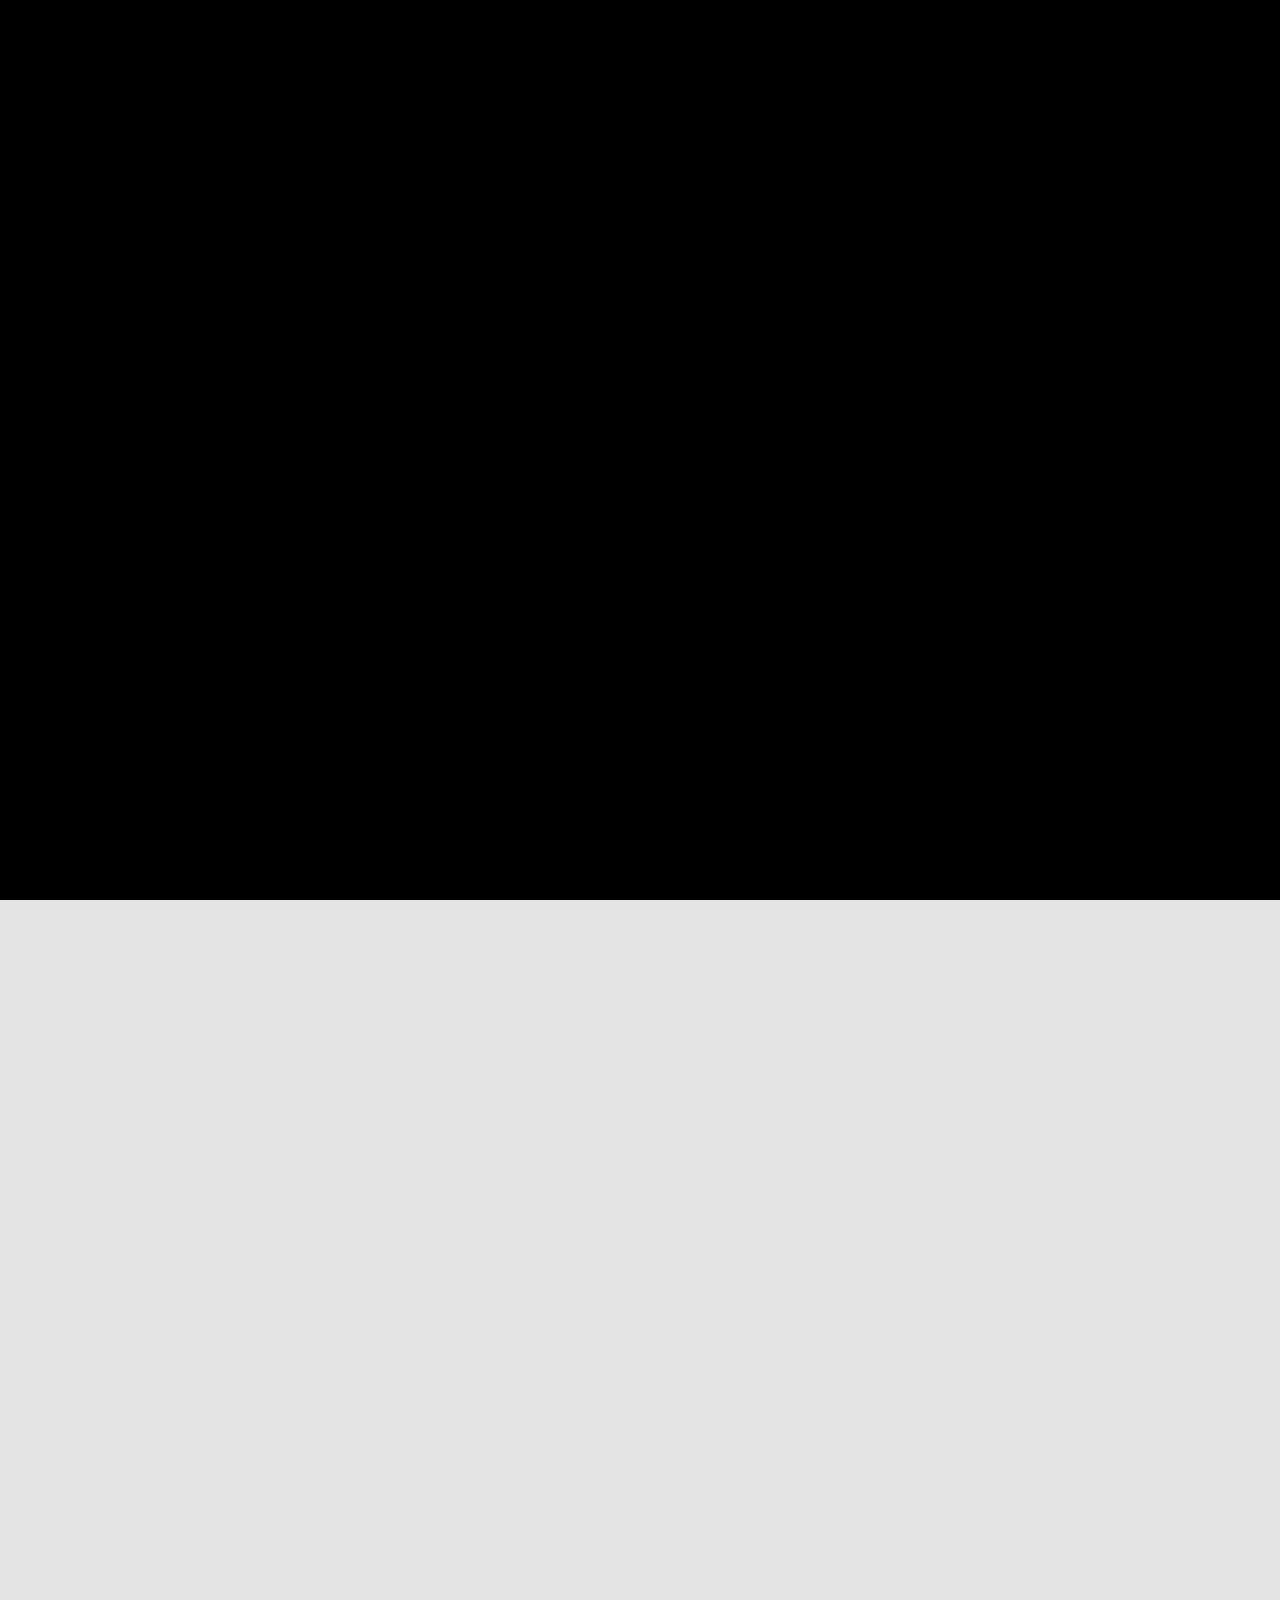
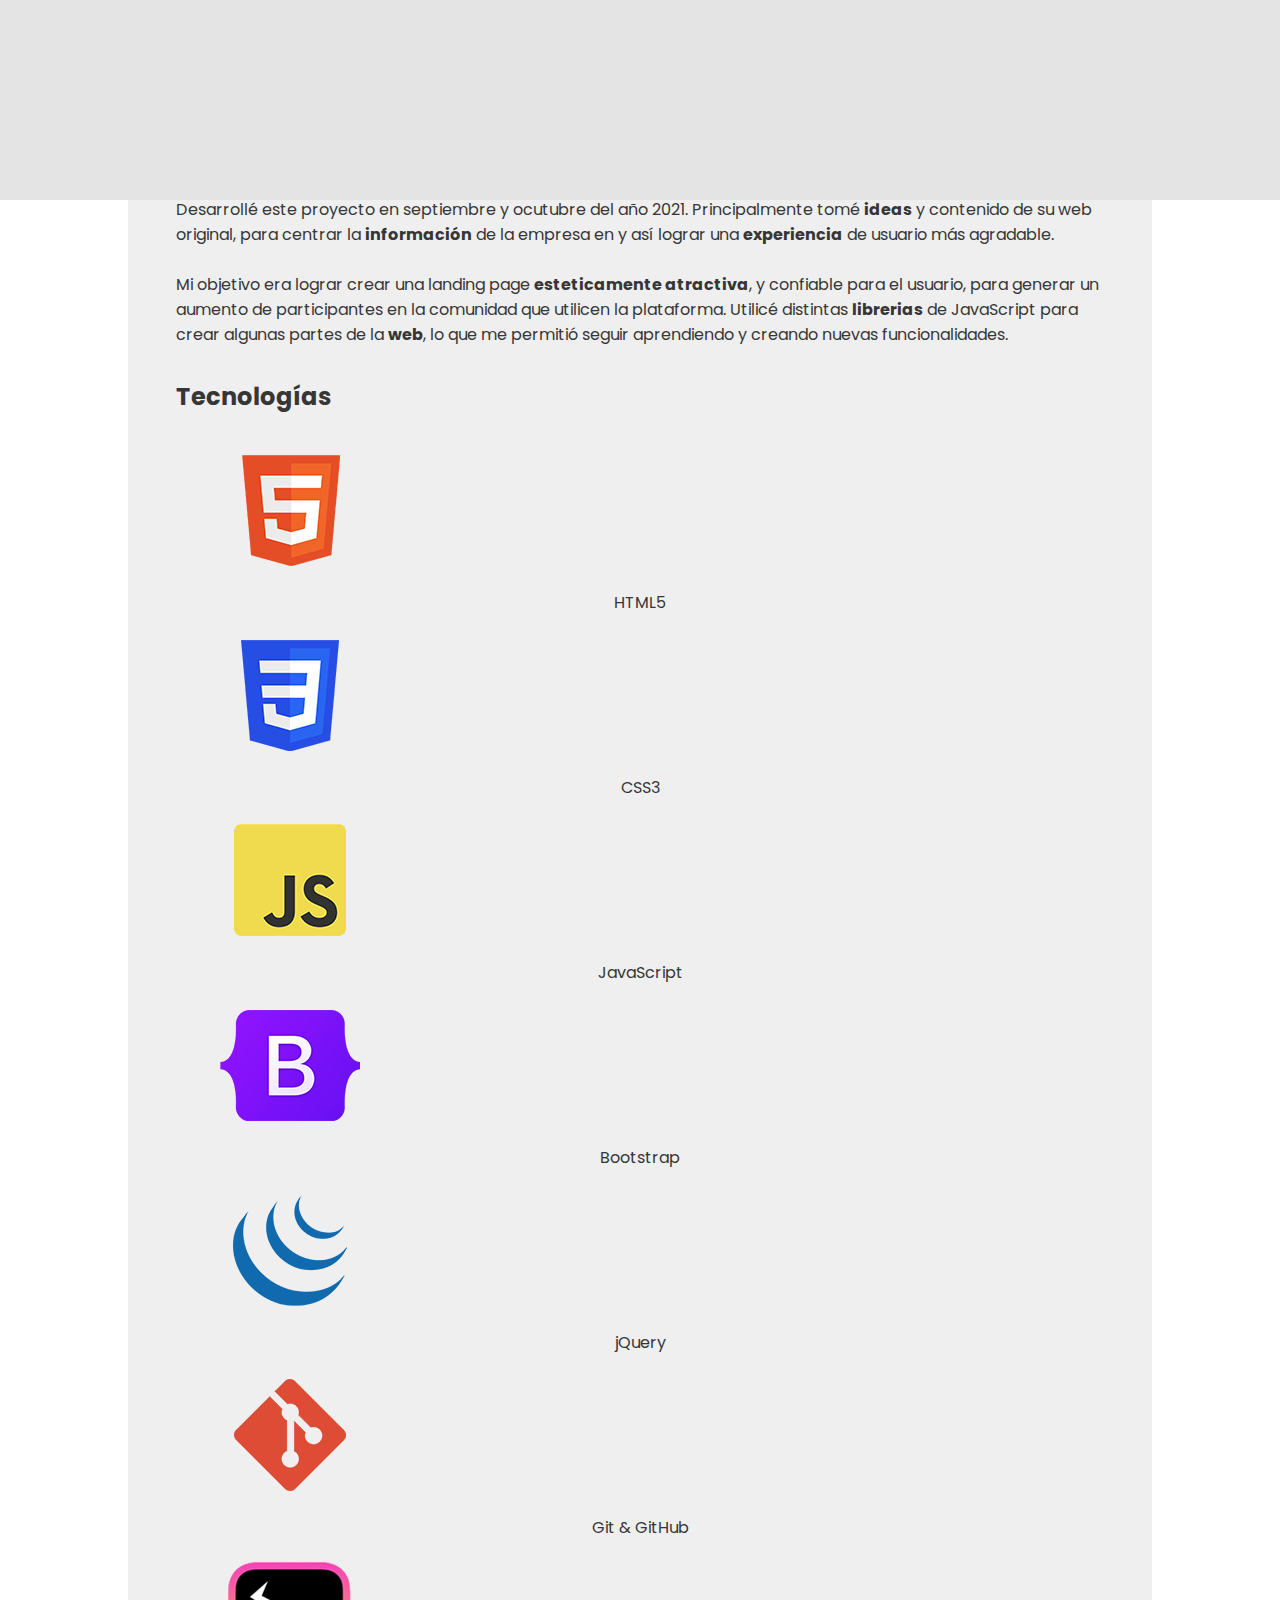
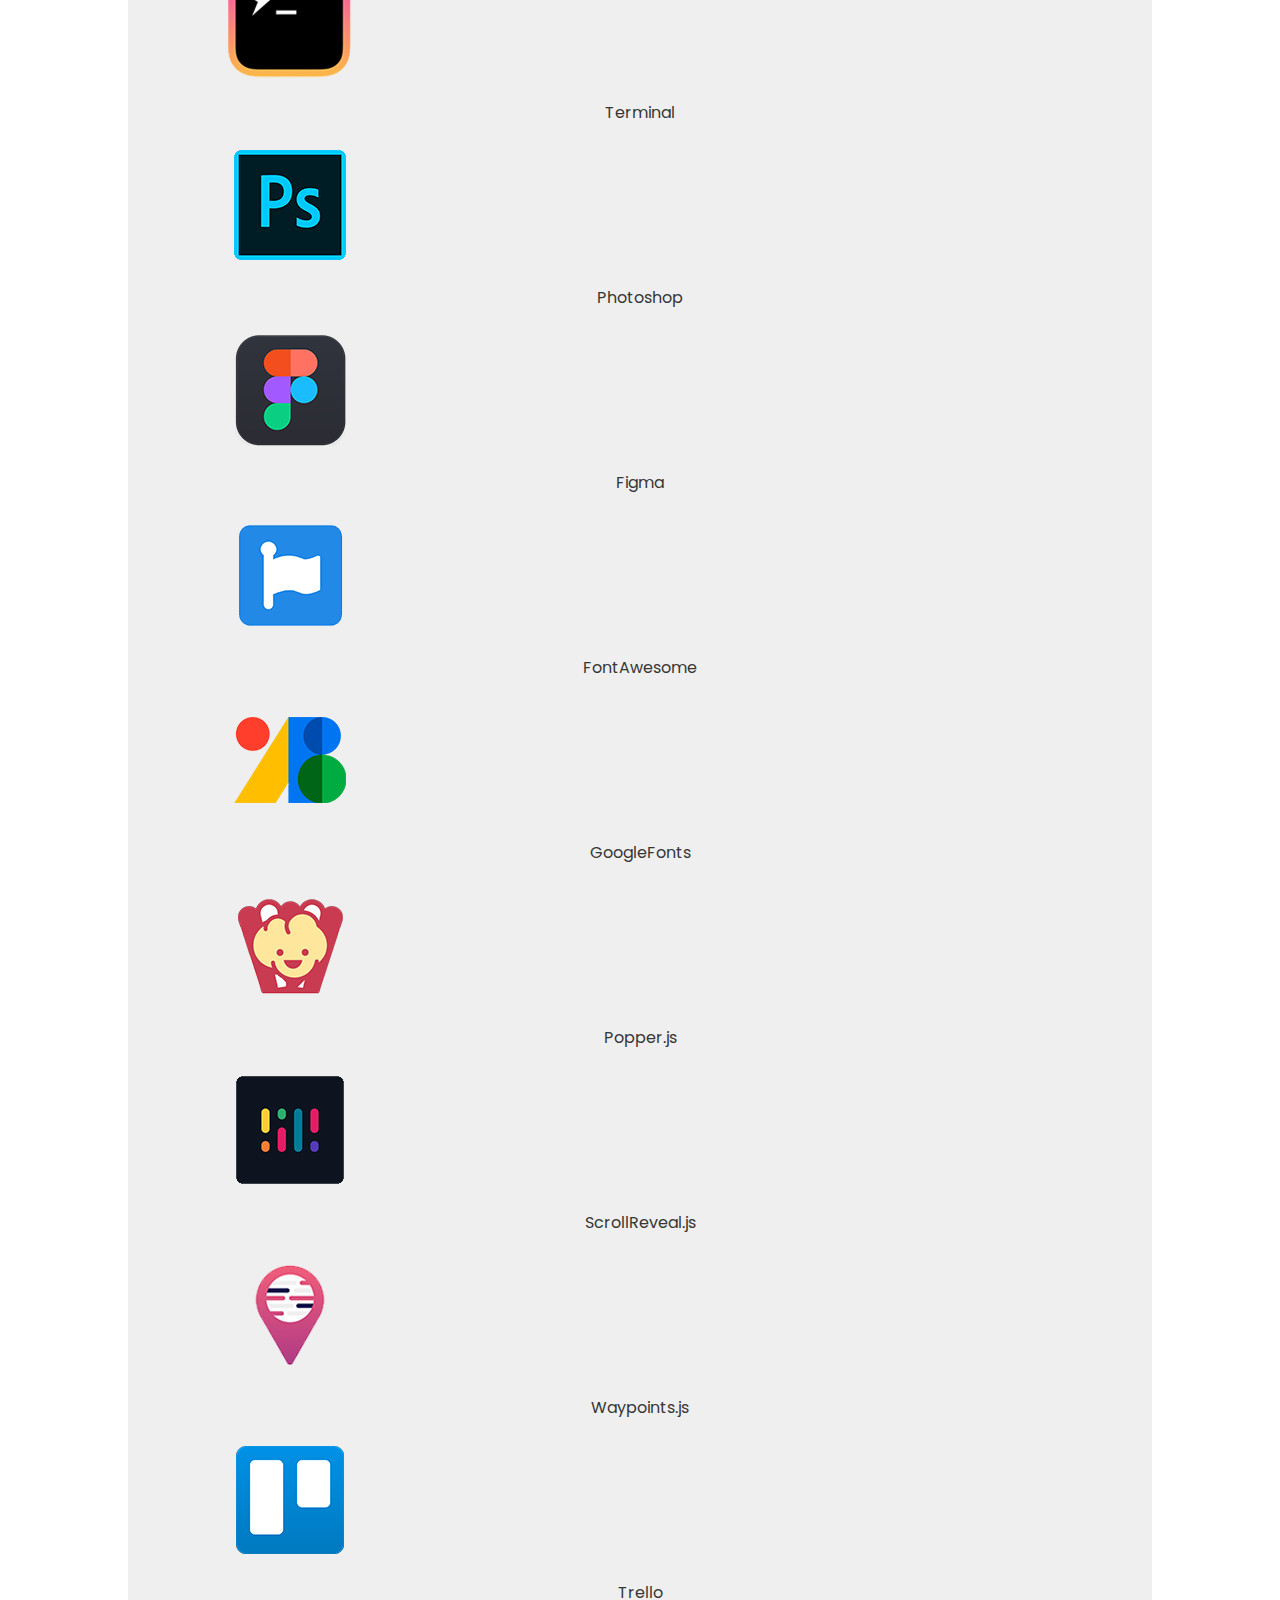
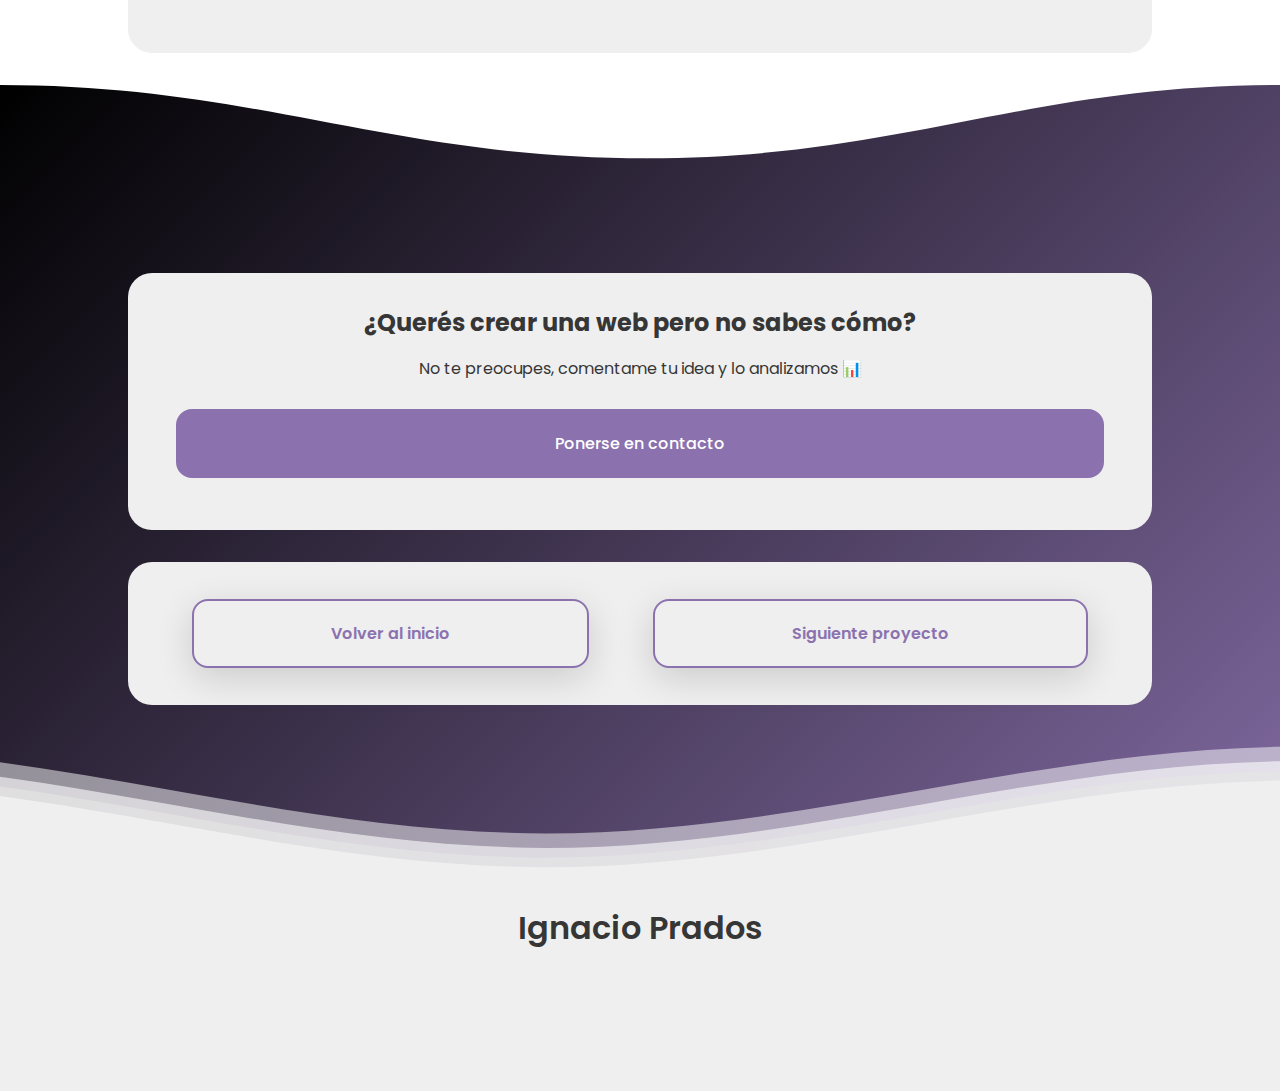
==== assets/pages/belo.html @ 7776e556 "Update Next Project Routes" ====
<!-- ===== IGNACIO PRADOS ===== -->
<!-- ===== IGNACIO PRADOS ===== -->
<!-- ===== IGNACIO PRADOS ===== -->

<!DOCTYPE html>
<html lang="es">

    <head>

        <!-- ===== TITTLE ===== -->
        <title>Ignacio Prados</title>

        <!-- ===== META ===== -->
        <meta charset="UTF-8">
        <meta name="viewport" content="width=device-width, initial-scale=1.0, maximum-scale=1, minimum-scale=1">
        <meta name="description" content="Portfolio de Ignacio Prados como Software Developer."/>

        <!-- ===== OG ===== -->
        <meta property="og:title" content="Portfolio de Ignacio Prados" />
        <meta property="og:image" content="https://raw.githubusercontent.com/IgnacioPrados/web/gh-pages/assets/img/og.png" />
        <meta property="og:description" content="Portfolio de Ignacio Prados como Software Developer." />

        <!-- ===== CSS ===== -->
        <link rel="stylesheet" href="..//css/styles.css">
        <!-- ===== FAVICON ===== -->
        <link  rel="icon"   href="..//img/favicon.png" type="image/png" />

        <!-- ===== BOX ICONS ===== -->
        <link href='https://cdn.jsdelivr.net/npm/boxicons@2.0.5/css/boxicons.min.css' rel='stylesheet'>
        <!-- ===== FONT AWESOME ===== -->
        <link rel="stylesheet" href="https://pro.fontawesome.com/releases/v5.10.0/css/all.css" integrity="sha384-AYmEC3Yw5cVb3ZcuHtOA93w35dYTsvhLPVnYs9eStHfGJvOvKxVfELGroGkvsg+p" crossorigin="anonymous"/>

        <!--===== SCROLL REVEAL =====-->
        <script src="https://unpkg.com/scrollreveal"></script>

    </head>
    <body>
        <div class="custom-cursor" id="js-cursor">
            <div class="cursor__small abs-center" id="js-cursor__small"></div>
            <div class="cursor__big abs-center" id="js-cursor__big"></div>
            <div class="cursor__big2 abs-center" id="js-cursor__big2"></div>
        </div>


        <!-- ===== HEADER ===== -->
        <header class="l-header">

            <!-- ===== NAV BAR ===== -->
            <nav class="nav bd-grid">

                <div>
                    <a onclick="redirectback('index','')"data-id="page" class="nav__logo curserhover"><img  class="nav__img" id="navlogo" src="..//img/logo-nav.png" alt="Logo Ignacio Prados"><p>Ignacio Prados</p></a>
                </div>

                <!-- ===== NAV MENU ===== -->
                <div class="nav__menu" id="nav-menu">

                    <ul class="nav__list">
                        <li class="nav__item"><a onclick="redirectback('index','')"  data-id="page" class="nav__link active curserhover"></a></li>
                        <li class="nav__item"><a onclick="redirectback('index','#about')" data-id="page" class="nav__link curserhover">Sobre Mi</a></li>
                        <li class="nav__item"><a onclick="redirectback('index','#experiencia')" data-id="page" class="nav__link curserhover">Experiencia</a></li>
                        <li class="nav__item"><a onclick="redirectback('index','#work')" data-id="page" class="nav__link curserhover">Proyectos</a></li>
                        <li class="nav__item"><a onclick="redirectback('index','#skills')" data-id="page" class="nav__link curserhover">Skills</a></li>
                        <li class="nav__item"><a onclick="redirectback('index','#contacto')" data-id="page" class="nav__link curserhover">Contacto</a></li>

                        <li class="nav__item"><i class='bx bxs-moon change-theme curserhover' id="theme-button"></i></li>
                    </ul>

                </div>

                <!-- ===== NAV MENU MOBILE ICON ===== -->
                <div class="nav__toggle curserhover" id="nav-toggle">
                    <i class='bx bx-menu'></i>
                </div>

            </nav>

        </header>

        <main class="l-main">



            <!-- ===== BACK TO TOP BUTTON ===== -->
            <button id="back-to-top-btn" class="curserhover"><i class="fas fa-angle-double-up"></i></button>

            <!-- ===== HOME ===== -->
            <section class="home bd-grid" id="home" style="display: none;">

                <!-- ===== TITTLE & CONTACT BUTTON ===== -->
            <!--<div class="home__data">
                    <h1 class="home__title">Hola,<br>Soy <span class="home__title-color">Ignacio.</span><br><span class="spin"></span></h1>
                    <a href="#contacto" class="button curserhover2" ><i class="far fa-comments"></i> | Hablemos</a>
                </div>

                <!-- ===== SOCIAL ICONS ===== -->
        <!--    <div class="home__social">
                    <a href="https://www.linkedin.com/in/ignacioprados/" target="_blank" class="home__social-icon curserhover"><i class='fab fa-linkedin-in'></i></a>
                    <a href="https://www.instagram.com/ignaciodev" target="_blank" class="home__social-icon curserhover"><i class='fab fa-instagram' style="font-weight:600;" ></i></a>
                    <a href="https://github.com/IgnacioPrados" target="_blank" class="home__social-icon curserhover"><i class='fab fa-github' ></i></a>
                    <!--<a href="mailto:ignacioprados.ip@gmail.com" target="_blank" class="home__social-icon curserhover"><i class='far fa-envelope' ></i></a>-->
        <!--    </div>

                <!-- ===== LOGO ===== -->
                <div class="home__img" id="logo">
                <img src="../../assets/img/perfil2.png" alt="Logo Ignacio Prados">
                </div>

            </section>



            

            <!-- ===== WORK ===== -->
            <section class="work section1 send2" id="titulo">
            <div class="container1">
                <img src="../img/banner6.JPG" alt="">
            </div>
            <div style="height: 100px; overflow: hidden;" class="svgwave" ><svg viewBox="0 0 500 150" preserveAspectRatio="none" style="height: 100%; width: 100%;"><path d="M0.00,49.98 C149.99,150.00 349.20,-49.98 500.00,49.98 L500.00,150.00 L0.00,150.00 Z" style="stroke: none; fill: var(--nav-color);"></path></svg></div>
            <div class="wave send__container2 addpadding">

                <h2 class="section-title2 section-title-center send__title1 titulomarg">belo App</h2>
                <p class="section__subtitle span2 exp subtitulo">Profesional Landing Page.</p>

                    <div class="work__container send__container">
                    
                        <div class="wave send__container2 nopadding">
                            <div class="send__content">
                                <p class="send__description">Esta Responsive landing page fue desarrollada para <b><a href="https://www.instagram.com/belo.app/" target="_blank" style="color: var(--card2-color);" class="curserhover" >@belo.app</a></b>, una empresa de servicios 
                                    financieros que ofrece una plataforma de compra y venta de criptomonedas con pesos argentinos. Realicé un <b>rediseño</b> de su web orginal, para llegar a un resultado más profesional.
                                </p>
    
                                <!-- ===== VIEW SITE ===== -->
                                <a href="https://belo.vercel.app" target="_blank" class="buttoncv curserhover2 projectlink" ><i class="fas fa-external-link-square-alt"></i> | Proyecto</a>
                                <a href="https://github.com/IgnacioPrados/belo" target="_blank" class="buttoncv curserhover2" ><i class='fab fa-github' ></i> | Código Fuente</a>
                                    
                            </div>
                            
                        </div>
                    </div>
                    
                        
            </div>
            
            </section>


            <!-- ===== SKILLS ===== -->
            <section class="work section1" id="video">
            <div style="height: 100px; overflow: hidden;background-color: var(--nav-color);" ><svg viewBox="0 0 500 150" preserveAspectRatio="none" style="height: 100%; width: 100%;"><path d="M0.00,49.98 C149.99,150.00 349.20,-49.98 500.00,49.98 L500.00,150.00 L0.00,150.00 Z" style="stroke: none; fill: var(--wave-color);"></path></svg></div>
            <div class="wave send__container3">

                <div class="video">
                    <span class="circle"><i class="fas fa-video fa-2x"></i></span>
                    <iframe src="https://www.youtube.com/embed/ndA2ikGjGgM?rel=0&amp;autoplay=1" frameborder="0" allowfullscreen></iframe>
                </div>

                <div class="work__container send__container">
                    <div class="wave send__container2 nopadding">
                        <div class="send__content addpadding send3">
                        <span class="circle2"><i class="fas fa-question-circle fa-4x"></i></span>
                        <h2 class="section-title-center send__title">Detalles</h2>
                        <p class="send__description lessfont">Desarrollé este proyecto en septiembre y ocutubre del año 2021. Principalmente tomé <b>ideas</b> y contenido de su web original, para centrar la <b>información</b> de la empresa en y así lograr una <b>experiencia</b> de usuario más agradable.
                            <br><br>
                            Mi objetivo era lograr crear una landing page <b>esteticamente atractiva</b>, y confiable para el usuario, para generar un aumento de participantes en la comunidad que utilicen la plataforma. Utilicé distintas <b>librerias</b> de JavaScript para crear algunas partes de la <b>web</b>,
                            lo que me permitió seguir aprendiendo y creando nuevas funcionalidades.
                        </p>
                        <h2 class="section-title-center send__title">Tecnologías</h2>

                         <!-- ===== TECH SLIDER ===== -->
                        <div class="sliderlogo2">
                            <div class="customer-logos">
                                <div class="slide" ><img src="..//img/html.png" alt="HTML5"><p>HTML5</p></div>
                                <div class="slide" ><img src="..//img/css.png" alt="CSS3"><p>CSS3</p></div>
                                <div class="slide" ><img src="..//img/js.png" alt="JavaScript"><p>JavaScript</p></div>
                                <div class="slide" ><img src="..//img/bootstrap.png" alt="Bootstrap"><p>Bootstrap</p></div>
                                <div class="slide" ><img src="..//img/jquery.png" alt="JQuery"><p>jQuery</p></div>
                                <div class="slide" ><img src="..//img/git.png" alt="Git & GitHub"><p>Git & GitHub</p></div>
                                <div class="slide" ><img src="..//img/terminal.png" alt="terminal"><p>Terminal</p></div>
                                <div class="slide" ><img src="..//img/ps.png" alt="Photoshop"><p>Photoshop</p></div>
                                <div class="slide" ><img src="..//img/figma.png" alt="Figma"><p>Figma</p></div>
                                <div class="slide" ><img src="..//img/ftaw.png" alt="FontAwesome"><p>FontAwesome</p></div>
                                <div class="slide" ><img src="..//img/gofo.png" alt="GoogleFonts"><p>GoogleFonts</p></div>
                                <div class="slide" ><img src="..//img/pop.png" alt="Popper.js"><p>Popper.js</p></div>
                                <div class="slide" ><img src="..//img/scrvl.png" alt="ScrollReveal.js"><p>ScrollReveal.js</p></div>
                                <div class="slide" ><img src="..//img/way.png" alt="Waypoints.js"><p>Waypoints.js</p></div>    
                                <div class="slide" ><img src="..//img/trello.png" alt="Trello"><p>Trello</p></div>
                            </div>
                        </div>
                        </div>
                    </div>
                </div>
            </div>
            </section>


            <!--========== CONTACT==========-->
            <section class="send1 section1 contact" id="cto">
                <svg viewBox="0 0 1920 163" xmlns="http://www.w3.org/2000/svg" xmlns:xlink="http://www.w3.org/1999/xlink"><path fill="var(--wave-color)" d="M 0 0 C 388.40000000000003 0 582.5999999999999 110 971 110 L 971 110 L 971 0 L 0 0 Z" stroke-width="0"></path> <path fill="var(--wave-color)" d="M 970 110 C 1350 110 1540 0 1920 0 L 1920 0 L 1920 0 L 970 0 Z" stroke-width="0"></path> </svg>
                <div id="contacto"><br></div>
                <div class="send__container1">
                    <div class="send__content1 bd-grid">
                        <h2 class="section-title-center send__title1">¿Querés crear una web pero no sabes cómo?</h2>
                        <p class="send__description1 noborder centertxt">No te preocupes, comentame tu idea y lo analizamos 📊
                        </p>

                         <!-- TARJETAS DE CONTACTO -->
                        <div class="tarjcont">
                            <a onclick="redirectback('index','#contacto')" data-id="page" class="tarjeta curserhover2 centertxt">
                                <p class="tar mail wei">Ponerse en contacto</p>
                            </a>
                        </div> 



                        <!-- ===== EMAIL BUTTON ===== -->
                    <!--<a href="mailto:ignacioprados.ip@gmail.com" class="button buttonct1 bd-grid curserhover2" ><i class='far fa-envelope' ></i> | Mandame un Email</a>
                        <a href="https://api.whatsapp.com/send?phone=+541122386183" class="button buttonct1 bd-grid curserhover2" target="_blank" ><i class="fab fa-whatsapp"></i> | Hablemos por WhatsApp </a>-->
                    </div>
                </div>


                <div class="send__container1">
                    <div class="send__content1 bd-grid flex1">

                         <!-- TARJETAS DE CONTACTO -->
                        <div class="tarjcont2">
                            <a onclick="redirectback('index','#work')" data-id="page" class="tarjeta2 curserhover2 centertxt nomargin">
                                <p class="tar mail">Volver al inicio</p>
                            </a>
                        </div> 
                        <div class="tarjcont2">
                            <a onclick="redirect('listadetareas')" data-id="page" class="tarjeta2 curserhover2 centertxt nomargin">
                                <p class="tar mail">Siguiente proyecto</p>
                            </a>
                        </div> 

                  </div>
                </div>

                            <!--Waves Container-->
            <div>
                <svg class="waves" xmlns="http://www.w3.org/2000/svg" xmlns:xlink="http://www.w3.org/1999/xlink"
                viewBox="0 24 150 28" preserveAspectRatio="none" shape-rendering="auto">
                <defs>
                <path id="gentle-wave" d="M-160 44c30 0 58-18 88-18s 58 18 88 18 58-18 88-18 58 18 88 18 v44h-352z" />
                </defs>
                <g class="parallax">
                <use xlink:href="#gentle-wave" x="48" y="0" fill="var(--wave1-color)" opacity="0.5" />
                <use xlink:href="#gentle-wave" x="48" y="3" fill="var(--wave2-color)" opacity="0.6"/>
                <use xlink:href="#gentle-wave" x="48" y="5" fill="var(--wave3-color)" opacity="0.7"/>
                <use xlink:href="#gentle-wave" x="48" y="7" fill= "var(--wave4-color)" opacity="1" />
                </g>
                </svg>
                </div>
            </section>


            <!-- ===== FOOTER ===== -->
            <footer class="footer">

                <!-- ===== FOOTER TITLE ===== -->
            <div class="content flex">

                <p class="footer__title">Ignacio Prados</p>

                <!-- ===== FOOTER SOCIAL LINKS ===== -->
                <div class="footer__social">
                    <a href="https://www.linkedin.com/in/ignacioprados/" target="_blank" class="footer__icon curserhover"><i class='fab fa-linkedin-in'></i></a>
                    <a href="https://www.instagram.com/ignaciodev" target="_blank" class="footer__icon curserhover"><i class='fab fa-instagram' style="font-weight:600;" ></i></a>
                    <a href="https://github.com/IgnacioPrados" target="_blank" class="footer__icon curserhover"><i class='fab fa-github' ></i></a>
                    <!--<a href="mailto:ignacioprados.ip@gmail.com" target="_blank" class="footer__icon curserhover"><i class='far fa-envelope' ></i></a>-->
                </div>

                <!-- ===== FOOTER COPYRIGHT ===== -->
                <p class="footer__copy" id="copy"></p>
            </div>
            </footer>

            <!-- ===== INTRO ANIMATION ===== -->
            <div class="intro">
                <div class="intro-text">
                    <h1 class="hide">
                        <span class="text"></span>
                    </h1>
                    <h1 class="hide">
                        <span class="text"><img src="/assets/img/logo3d.png" style="transform: scale(.5);"></span>
                    </h1>
                    <h1 class="hide">
                        <span class="text"></span>
                    </h1>
                </div>
            </div>
            <div class="slider"></div>


            <!-- ===== GSAP JS LIBRARY ===== -->
            <script
                src="https://cdnjs.cloudflare.com/ajax/libs/gsap/3.5.1/gsap.min.js"
                integrity="sha512-IQLehpLoVS4fNzl7IfH8Iowfm5+RiMGtHykgZJl9AWMgqx0AmJ6cRWcB+GaGVtIsnC4voMfm8f2vwtY+6oPjpQ=="
                crossorigin="anonymous"
            ></script>

            <!-- ===== JQUERY LIBRARY ===== -->
            <script src="https://ajax.googleapis.com/ajax/libs/jquery/3.5.1/jquery.min.js"></script>

            <!--===== MAIN JS =====-->
            <script src="..//js/main.js"></script>
            <!--===== SLICK JS =====-->
            <script src="https://cdnjs.cloudflare.com/ajax/libs/slick-carousel/1.6.0/slick.js"></script>
        </div>
    </body>
</html>

<!-- ===== IGNACIO PRADOS ===== -->
<!-- ===== IGNACIO PRADOS ===== -->
<!-- ===== IGNACIO PRADOS ===== -->
---- assets/css/styles.css ----
/* ===== IGNACIO PRADOS ===== */
/* ===== IGNACIO PRADOS ===== */
/* ===== IGNACIO PRADOS ===== */


/* ===== GOOGLE FONTS ===== */
@import url("https://fonts.googleapis.com/css2?family=Poppins:wght@400;600;700&display=swap");


/* ===== VARIABLES CSS ===== */
:root{
  --header-height: 3rem;
  --font-semi: 600;
  --font--min: 300;
}


/* ===== COLORS ===== */
:root{
  --first-color: #8b72af;
  --second-color: #363636;
  --third-color: rgb(0, 0, 0);
  --fourth-color: #ffffff;
  --five-color: #000;
  --body-color: rgb(228, 228, 228);
  --nav-color: #efefef;
  --card-color:#FFF;
  --card2-color:#363636;
  --wave-color: #ffffff;
  --wave1-color: #ffffff;
  --wave2-color: #FFF;
  --wave3-color: rgb(228, 228, 228);
  --wave4-color: #efefef;
  --cursor-color:#8b72af ;
  --table-color: #686868 ;
}


/* ===== VARIABLES DARK MODE =====*/
body.dark-theme{
  --first-color: #8b72af;
  --second-color: #ffffff;
  --third-color: rgb(255, 255, 255);
  --fourth-color: #ffffff;
  --five-color: rgb(255, 255, 255);
  --body-color: rgb(37, 37, 37);
  --nav-color: rgb(48, 48, 48);
  --card-color:#363636;
  --card2-color:#FFF;
  --wave-color: rgb(58, 58, 58);
  --wave2-color: #363636;
  --wave1-color: rgb(58, 58, 58);
  --wave3-color: rgb(37, 37, 37);
  --wave4-color: rgb(48, 48, 48);
  --cursor-color:#8b72af ;
  --table-color: #afafaf ;
  transition-duration: 0.3s;
  transition-timing-function: ease-in-out;


}


/* ===== SIGUERATONES ===== */
.abs-center {
  position: absolute;
  top: 50%;
  left: 50%;
  -moz-transform: translate(-50%, -50%);
  -ms-transform: translate(-50%, -50%);
  -webkit-transform: translate(-50%, -50%);
  transform: translate(-50%, -50%);
}

.custom-cursor {
  opacity: 0;
  width: 80px;
  height: 80px;
  border-radius: 50%;
  position: absolute;
  z-index: 1000;
  top: -40px;
  left: -40px;
  pointer-events: none;
  transition-duration: 220ms;
  transition-timing-function: ease-out;
}

@media screen and (max-width: 768px){
  .custom-cursor{
    display: none;
  }
}

.cursor__small {
  width: 20px;
  height: 20px;
  border-radius: 50%;
  border: solid 2.1px var(--cursor-color);
  z-index: 5;
  margin: -9px 0 0 -9px;
  transform: scale(1);
}

.cursor__big {
  width: 100%;
  height: 100%;
  border-radius: 50%;
  border: var(--cursor-color) 2.1px solid;
  z-index: 1;
  opacity: 1;
  margin: -40px 0 0 -40px;
  -moz-transform: scale(0);
  -ms-transform: scale(0);
  -webkit-transform: scale(0);
  transform: scale(0);
  -moz-transition: all 320ms cubic-bezier(0.26, 0.01, 0.17, 1);
  -o-transition: all 320ms cubic-bezier(0.26, 0.01, 0.17, 1);
  -webkit-transition: all 320ms cubic-bezier(0.26, 0.01, 0.17, 1);
  transition: all 320ms cubic-bezier(0.26, 0.01, 0.17, 1);
}

.cursor__big2 {
  width: 200%;
  height: 200%;
  border-radius: 50%;
  border: var(--cursor-color) 2.1px solid;
  z-index: 1;
  opacity: 1;
  margin: -80px 0 0 -80px;
  -moz-transform: scale(0);
  -ms-transform: scale(0);
  -webkit-transform: scale(0);
  transform: scale(0);
  -moz-transition: all 320ms cubic-bezier(0.26, 0.01, 0.17, 1);
  -o-transition: all 320ms cubic-bezier(0.26, 0.01, 0.17, 1);
  -webkit-transition: all 320ms cubic-bezier(0.26, 0.01, 0.17, 1);
  transition: all 320ms cubic-bezier(0.26, 0.01, 0.17, 1);
}


/*========== Button Dark/Light ==========*/

.nav__item .change-theme{
  display: flex;
  margin: auto;
  text-align: center;
  color: var(--title-color);
  font-size: 1.7rem;
  cursor: pointer;
  transition: all 0.3s;
}
.nav__item .change-theme:hover{
  color: var(--first-color);
}


/* ===== FONTS AND TEXT ===== */
:root{
  --body-font: 'Poppins', sans-serif;
  --big-font-size: 2rem;
  --h2-font-size: 1.25rem;
  --h3-font-size: 1.155rem;
  --normal-font-size: .938rem;
  --small-font-size: .853rem;
  --smaller-font-size: .8rem;
}

@media screen and (min-width: 768px){
  :root{
    --big-font-size: 3.5rem;
    --h2-font-size: 2rem;
    --normal-font-size: 1rem;
  }
}


/* ===== MARGINS ===== */
:root{
  --mb-1: 0.5rem;
  --mb-2: 1rem;
  --mb-3: 1.5rem;
  --mb-4: 2rem;
  --mb-5: 2.5rem;
  --mb-6: 3rem;
}


/* ===== Z-INDEX ===== */
:root{
  --z-back: -10;
  --z-normal: 1;
  --z-tooltip: 10;
  --z-fixed: 100;
}


/* ===== BASE ===== */
*,::before,::after{
  box-sizing: border-box;
}

html{
  scroll-behavior: smooth;
  overflow-x: hidden;
  overflow-y: hidden;
}

body{
  margin: var(--header-height) 0 0 0;
  font-family: var(--body-font);
  font-size: var(--normal-font-size);
  color: var(--second-color);
  background-color: var(--body-color);
  overflow-x: hidden;
  transition-duration: 0.3s;
  transition-timing-function: ease-in-out;
}

body ::selection {
  color: white;
  background-color: var(--first-color);
}

h1,h2,p{
  margin: 0;
}

ul{
  margin: 0;
  padding: 0;
  list-style: none;
}

a{
  text-decoration: none;
}

img{
  max-width: 100%;
  height: auto;
  display: block;
}


/* ===== CLASS CSS ===== */
.section-title{
  position: relative;
  font-size: var(--h2-font-size);
  color: var(--first-color);
  margin-top: var(--mb-2);
  margin-bottom: var(--mb-4);
  text-align: center;
}
.section-title2{
  position: relative;
  color: var(--first-color);
  text-align: center;
}

.section-title::after{
  position: absolute;
  content: "";
  width: 64px;
  height: 0.18rem;
  left: 0;
  right: 0;
  margin: auto;
  top: 2rem;
  background-color: var(--first-color);
}

.section{
  padding-top: 3rem;
  padding-bottom: 2rem;
  padding-left: 4%;
  padding-right: 4%;
}

.section1{
  padding-top: 0rem;
  padding-bottom: 0rem;
  padding-left: 0%;
  padding-right: 0%;
  position: relative;
}





/* ===== LAYOUT ===== */
.bd-grid{
  max-width: 1024px;
  display: grid;
  grid-template-columns: 100%;
  grid-column-gap: 2rem;
  width: calc(100% - 2rem);
  margin-left: var(--mb-2);
  margin-right: var(--mb-2);
}

.l-header{
  width: 100%;
  position: fixed;
  top: 0;
  left: 0;
  z-index: var(--z-fixed);
  background-color: var(--nav-color);
  box-shadow: 0 1px 4px rgba(0, 0, 0, 0.205);
  /* Transition On scroll*/
  -webkit-transition: -webkit-transform 0.5s cubic-bezier(0.86, 0, 0.07, 1);
  -moz-transition: -moz-transform 0.5s cubic-bezier(0.86, 0, 0.07, 1);
  transition: transform 0.5s cubic-bezier(0.86, 0, 0.07, 1);

}

.l-header.hidden {
  -webkit-transform: translateY(-200%);
  -moz-transform: translateY(-200%);
  -ms-transform: translateY(-200%);
  -o-transform: translateY(-200%);
  transform: translateY(-200%);
}


/* ===== NAV ===== */
.nav{
  height: var(--header-height);
  display: flex;
  justify-content: space-between;
  align-items: center;
  font-weight: var(--font-semi);
}

@media screen and (max-width: 904px){
  .nav__menu{
    position: fixed;
    top: var(--header-height);
    right: -100%;
    width: 80%;
    height: 100%;
    padding: 2rem;
    background-color: var(--nav-color);
    color: var(--second-color);
    transition-duration: 0.2s;
    transition-timing-function: ease-in-out;
  }

  .home__img{
    width: 195px;
    bottom: -10;
  }

  .nav__link{
    color: var(--second-color);
  }

  .change-theme i{
    position: initial;
  }

}

.nav__item{
  margin-bottom: var(--mb-4);
}

.nav__link{
  position: relative;
  transition: all 0.3s ease;
}

.nav__link:hover{
  position: relative;
  color: var(--first-color);
}

.nav__link:hover::after{
  position: absolute;
  content: "";
  width: 100%;
  height: 0.18rem;
  left: 0;
  top: 2rem;
}

.nav__logo{
  color: var(--second-color);
  display: flex;
  padding-top: 0;
  transition: all 0.3s ease;
}

.nav__logo:hover{
  color: var(--first-color);
}

.nav__img{
  margin-right: 15px;
  object-position: center;
}

@media screen and (min-width: 980px){
  .nav__img{
    display: none;
  }
}

@media screen and (max-width: 980px){
.nav__logo p{
  display: none;
}
}

.nav__toggle{
  color: var(--second-color);
  font-size: 1.5rem;
  cursor: pointer;
}


/* ===== ACTIVE MENU ===== */
.nav__link.active::after{
  position: absolute;
  content: "";
  width: 100%;
  height: 0.18rem;
  left: 0;
  top: 2rem;
  background-color: var(--first-color);
}


/* ===== SHOW MENU ===== */
.show{
  right: 0;
}


/* ===== HOME ===== */
.home{
  height: calc(100vh - 3rem);
  row-gap: 1rem;
}

.home__data{
  align-self: center;
}

.home__title{
  font-size: var(--big-font-size);
  margin-bottom: var(--mb-5);
  align-items: center;
}

.home__title-color{
  color: var(--first-color);
}

.home__social{
  display: flex;
  flex-direction: column;
}

.home__social-icon{
  width: max-content;
  margin-bottom: var(--mb-2);
  font-size: 1.5rem;
  color: var(--second-color);
  transition: all .3s ease;
}

.home__social-icon:hover{
  color: var(--first-color);
}

.home__img{
  position: absolute;
  right: 0;
  bottom: 0;
  width: 295px;
  border-radius: 100%;
  filter:invert(0.2);
}

.nav__img{
  filter:invert(0.2);
}

.dark-img{
  filter:invert(1);
}

.home__img {
    animation: float 6s ease-in-out infinite;
}



@keyframes float {
	0% {
		transform: translatey(0px);
	}
	50% {
		transform: translatey(-50px);
	}
	100% {
		transform: translatey(0px);
	}
}


/* ===== BUTTONS ===== */

#seemore {	
  cursor: pointer;
}

.button{
  display: inline-block;
  background-color: var(--first-color);
  color: #FFF;
  padding: .75rem 2.5rem;
  font-weight: var(--font-semi);
  border-radius: 1rem;
  transition-duration: 0.2s;
  transition-timing-function: ease-in-out;
  border: solid var(--first-color) 2px;
  text-align: center;
}

.button:hover{
  box-shadow: 0 10px 36px rgba(0, 0, 0, 0.15);
  color: var(--first-color);
  background-color: var(--nav-color);
}

.buttoncv{
  display: inline-block;
  background-color: var(--first-color);
  color: #FFF;
  padding: .75rem 2.5rem;
  font-weight: var(--font-semi);
  border-radius: 1rem;
  transition-duration: 0.2s;
  transition-timing-function: ease-in-out;
  border: solid var(--first-color) 2px;
  width: 100%;
  text-align: center;
}

.buttoncv:hover{
  box-shadow: 0 10px 36px rgba(0, 0, 0, 0.15);
  color: var(--first-color);
  background-color: var(--nav-color);
}

.buttonct{
  display: inline-block;
  background-color: var(--nav-color);
  color: var(--second-color);
  padding: .75rem 2.5rem;
  font-weight: var(--font-semi);
  border-radius: 1rem;
  transition-duration: 0.2s;
  transition-timing-function: ease-in-out;
  border: solid var(--second-color) 1.5px;
  text-align: center;
  transition-duration: 0.1s;
  transition-timing-function: ease-in-out;
}

.buttonct:hover{
  box-shadow: 0 10px 36px rgba(0, 0, 0, 0.15);
  color: var(--first-color);
  background-color: var(--nav-color);
  border: solid var(--first-color) 1.5px;
}

.buttonct1{
  transition-duration: 0.2s;
  transition-timing-function: ease-in-out;
  transition-duration: 0.1s;
  transition-timing-function: ease-in-out;
  margin-bottom: 0.9rem;
}

.buttonct1:active{
  transform: scale(0.98);
}


/* ===== ABOUT ===== */
.about__container{
  row-gap: 2rem;
  text-align: center;
}

.about__subtitle{
  margin-bottom: var(--mb-2);
}

.about__img{
  justify-self: center;
}

.about__img img{
  width: 200px;
  border-radius: .5rem;
}

.ab__container{
  row-gap: 2rem;
  text-align: center;
}


/*========== SEND GIFT ==========*/
.send{
  background-color: var(--nav-color);
  z-index: var(--z-normal);
  position: relative;
}

.send2{
  background-color: var(--nav-color);
  z-index: var(--z-normal);
  position: relative;
}

.send1{
  z-index: var(--z-normal);
  position: relative;
  background: linear-gradient(-45deg, #ffffff, #45335f, #ab8cd6, #000000);
    background-size: 400% 400%;
    animation: gradient 15s ease infinite;
  }

  @keyframes gradient {
    0% {
      background-position: 0% 50%;
    }
    50% {
      background-position: 100% 50%;
    }
    100% {
      background-position: 0% 50%;
    }
  }

  @media screen and (max-width: 904px){
  .send1{
      background: var(--nav-color) !important;
  }
  .send2{
    background-color: none;
    z-index: var(--z-normal);
    position: relative;
  }
  .send3{
    padding-top: 5%;
    padding-bottom: 5%;
    background-color: var(--wave-color);
  }

  #slogan {
    font-size: 1.8em !important;
    padding-bottom: 18px;
    color: var(--second-color) !important;
  }

  .llenar {
    background-image: none !important;
    transition: all 0s ease !important;
  }

  .llenar:hover {
    background-image: none !important;
    transition: all 0s ease !important;
  }

  .blanco {
    color: var(--second-color) !important;
    transition: all 0s ease !important;
  }

  }

.send__container{
  max-width: 1024px;
  margin-top: 2rem;
}

.send__container1{
  max-width: 1024px;
  margin-top: 2rem;
  margin-bottom: 2rem;
  padding-bottom: var(--mb-4);
}

#bottom {
  margin-top: 0rem;
}

#top {
  margin-bottom: 1rem;
}

.send__container2{
  padding-bottom: 2.5rem;
  background-color: var(--nav-color);
}

.send__container3{
  padding-bottom: 2rem;
  background-color: var(--wave-color);
}

.send__title{
  margin-bottom: 1rem;
}

.send__title{
  color: var(--card2-color);
  text-align: left;
}

.send__title1{
  color: var(--second-color);
  text-align: center;
}

.send__description{
  text-align: left;
  color: var(--card2-color);
  margin-bottom: var(--mb-4);

}

.send__description1{
  text-align: left;
  color: var(--card2-color);
  margin-bottom: var(--mb-1);
  margin-top: var(--mb-2);
  padding: 20px;
  border: var(--first-color) 2px solid;
  border-radius: 1rem;
}

.infome{
  margin-bottom: 1rem;
}

.send__img{
  width: 100%;
  justify-self: center;
  vertical-align: middle;
  padding-top: 2.4rem;
}

td .fas{
  font-size: 1.1rem;
  margin: 1rem;
}

.me .fas{
  font-size: 1.3rem;
  vertical-align: center;
}

.me p{
  margin-left: .5rem;
}


/*========== QUALIFICATION ==========*/
.qualification__tabs{
  display: flex;
  justify-content: space-evenly;
  margin-bottom: var(--mb-4);
}

.qualification__button{
  font-size: var(--h3-font-size);
  font-weight: var(--font-semi);
  cursor: pointer;
  transition: all .3s ease;
}

.qualification__button:hover{
  color: var(--first-color);
}

.qualification__button.qualification__active{
  color: var(--first-color);
}

.qualification__content{
  display: none;
  margin-bottom: var(--mb-4);
}

.qualification__icon{
  font-size: 1.2rem;
  margin-right: var(--mb-0-25);
}

.qualification__data{
  display: grid;
  grid-template-columns: 1fr max-content 1fr;
  column-gap: 1.5rem;
}

.qualification__title{
  font-size: var(--normal-font-size);
  font-weight: var(--font-semi);
}

.qualification__subtitle{
  display: inline-block;
  font-size: var(--small-font-size);
  margin-bottom: var(--mb-1);
}

.qualification__calendar{
  font-size: var(--smaller-font-size) ;
  color: var(--text-color-light);
}

.qualification__rounder{
  display: inline-block;
  width: 13px;
  height: 13px;
  background-color: var(--first-color);
  border-radius: 50%;
}

.qualification__line{
  display: block;
  width: 1px;
  height: 100%;
  background-color: var(--first-color);
  transform: translate(6px,-7px);

}

.qualification__active[data-content]{
  display: block;
}

.section-subtitle{
  text-align: center;
}

.right{
  text-align: left;
  margin-left: auto;
}

.left{
  text-align: left;
}

.span1{
  margin:auto;
  text-align: center;
  margin-bottom: var(--mb-3);
}

.span2{
  margin:auto;
  text-align: center;
  margin-bottom: var(--mb-5);
}


/* ===== SKILLS ===== */
.skills__container{
  row-gap: 2rem;
  text-align: center;
}

.skills__subtitle{
  margin-bottom: var(--mb-2);
}

.skills__text{
  margin-bottom: var(--mb-4);
}

.skills__data{
  display: flex;
  justify-content: space-between;
  align-items: center;
  position: relative;
  font-weight: var(--font-semi);
  padding: .5rem 1rem;
  margin-bottom: var(--mb-4);
  border-radius: .5rem;
  box-shadow: 0 4px 25px rgba(0, 0, 0, 0.15);
  background-color: rgb(48, 48, 48);
}

.skills__icon{
  font-size: 2rem;
  margin-right: var(--mb-2);
  color: var(--first-color);
}

.skills__names{
  display: flex;
  align-items: center;
}

.skills__bar{
  position: absolute;
  left: 0;
  bottom: 0;
  background-color: var(--first-color);
  height: .25rem;
  border-radius: .5rem;
  z-index: var(--z-back);
}

.skills__html{
  width: 85%;
}

.skills__css{
  width: 65%;
}

.skills__js{
  width: 55%;
}

.skills__ux{
  width: 95%;
}

.skills__img{
  border-radius: .5rem;
}


/* ===== PROJECTS ===== */
.work__container{
  row-gap: 2rem;
}

.work__img{
  box-shadow: 0 4px 25px rgba(0, 0, 0, 0.575);
  border-radius: .5rem;
  overflow: hidden;
  cursor: pointer;
}

.work__img img{
  transition: 1s;
}
/*
.work__img img:hover{
  transform: scale(1.2);
}*/

.hab__img{
  overflow: hidden;
  cursor: default;
  z-index: 0;
}

#seemore {
  width: 100%;
  text-align: center;
  margin-top: 3%;
  margin-left: auto;
  margin-right: auto;
}


/* ===== CONTACT ===== */
#contacto{
  margin-bottom: 1rem;
  padding-top: 1rem;
}
.contact__input{
  width: 100%;
  font-size: var(--normal-font-size);
  font-weight: var(--font-semi);
  padding: 1rem;
  border-radius: 15px;
  border: 1.7px solid var(--second-color);
  outline: none;
  margin-bottom: var(--mb-4);
  background-color: var(--nav-color);
  color: var(--second-color);
  resize: none;
}

.contact__input:focus{
  border: 1.7px solid var(--first-color);
}

.contact__button{
  display: block;
  outline: none;
  font-size: var(--normal-font-size);
  margin-left: auto;
  margin-bottom: var(--mb-4);
}

.contact__input::placeholder{
  color: var(--second-color);
}


/* ===== FOOTER ===== */
.footer{
  background-color: var(--wave4-color);
  color: var(--second-color);
  text-align: center;
  display: block;
  z-index: var(--z-normal);
  position:relative;
  padding-top: var(--mb-4);
  padding-bottom: var(--mb-5);
}

.footer__title{
  font-size: 2rem;
  margin-bottom: var(--mb-4);
  font-weight: var(--font-semi);
}

.footer__social{
  margin-bottom: var(--mb-4);
}

.footer__icon{
  font-size: 1.5rem;
  color: var(--second-color);
  margin: 0 var(--mb-2);
  transition: all .3s ease;
}

.footer__icon:hover{
  color: var(--first-color);
}

.footer__copy{
  font-weight: var(--font--min);
  font-size: var(--normal-font-size);
}

/* ===== MEDIA QUERIES =====*/

@media screen and (max-width: 359px){
  .send__img{
    width: 100%;
    padding-top: 0rem;
  }
}

@media screen and (max-width: 576px){
  .send__img{
    padding-top: 0rem;
  }
  .lessfont{
    font-size: var(--normal-font-size);
  }
}

@media screen and (min-width: 576px){
  .send__container{
    align-items: center;
    max-width: 1024px;
  }

  .send__container1{
    align-items: center;
    max-width: 1024px;
  }

  .bd-container{
    grid-template-columns: 1.8fr 1fr;
  }

  .send__description{
    text-align: left;
  }


  .send__img{
    width: 100%;
  }
}

@media screen and (min-width: 904px){
  body{
    margin: 0;
  }

  .section{
    padding-top: 4rem;
    padding-bottom: 3rem;
  }

  .section-title{
    margin-bottom: var(--mb-6);
  }

  .section-title::after{
    width: 80px;
    top: 3rem;
  }

  .nav{
    height: calc(var(--header-height) + 1rem);
  }

  .nav__list{
    display: flex;
    padding-top: 0;
  }

  .nav__item{
    margin-left: var(--mb-6);
    margin-bottom: 0;
  }

  .nav__toggle{
    display: none;
  }

  .nav__link{
    color: var(--second-color);
  }

  .home{
    height: 100vh;
  }

  .home__data{
    align-self: flex-end;
  }

  .home__social{
    padding-top: 0;
    padding-bottom: 2.5rem;
    flex-direction: row;
    align-self: flex-end;
  }

  .home__social-icon{
    margin-bottom: 0;
    margin-right: var(--mb-4);
  }

  .home__img{
    width: 397px;
    bottom: 0%;
  }

  .about__container, .skills__container{
    align-items: center;
    text-align: initial;
  }

  .about__img img{
    width: 300px;
  }

  .work__container{
    grid-template-columns: repeat(3, 1fr);
    grid-template-rows: repeat(2,1fr);
    column-gap: 2rem;
  }

  .contact__form{
    width: 100%;
  }

  .contact__container{
    justify-items: center;
  }

  .send{
    background: none;
  }



  .send__container{
    background-color: var(--nav-color);
    padding: 2rem;
    border-radius: 1.5rem;
  }

  .send__container1{
    background-color: var(--nav-color);
    padding: 2rem;
    border-radius: 1.5rem;
  }
}

@media screen and (max-width: 710px){
  .hab__container{
    display: none;
  }
}

@media screen and (max-with: 768px){
  #back-to-top-btn{
    display:none !important;
    visibility: hidden !important;
  }
}

@media screen and (min-width: 968px){
  .send__img{
    width: 100%;
  }

  .send__container{
    column-gap: 5rem;
    max-width: 1024px;
  }

  .send__container1{
    column-gap: 5rem;
    max-width: 1024px;
  }
}



.hab__container{
  grid-template-columns: repeat(5, 1fr);
  grid-template-rows: repeat(2,1fr);
  column-gap: 6rem;
  row-gap: 6rem;
}

@media screen and (min-width: 1025px){
  .bd-grid{
    margin-left: auto;
    margin-right: auto;
  }

  .send__container{
    margin-left: auto;
    margin-right: auto;
    max-width: 1024px;
  }

  .send__container1{
    margin-left: auto;
    margin-right: auto;
    max-width: 1024px;
}

  .home__img{
    right: 10%;
    width: 457px;
    bottom: 15%;
  }
}


/* ===== STARS =====*/
    #stars {
      width: 1px;
      height: 1px;
      z-index: var(--z-back);
      top: 0px;

      box-shadow: 71px 802px var(--third-color) , 857px 1894px  , 1232px 1198px var(--third-color) , 621px 126px var(--third-color) , 1284px 165px var(--third-color) , 324px 356px var(--third-color) , 1073px 644px var(--third-color) , 1499px 168px var(--third-color) , 952px 1815px var(--third-color) , 857px 1899px var(--third-color) , 784px 1699px var(--third-color) , 1938px 872px var(--third-color) , 1048px 919px var(--third-color) , 1947px 1467px var(--third-color) , 1431px 991px var(--third-color) , 972px 1221px var(--third-color) , 184px 967px var(--third-color) , 926px 1986px var(--third-color) , 171px 1039px var(--third-color) , 1965px 833px var(--third-color) , 1574px 979px var(--third-color) , 1488px 240px var(--third-color) , 507px 584px var(--third-color) , 1433px 105px var(--third-color) , 721px 1242px var(--third-color) , 1272px 452px var(--third-color) , 1904px 147px var(--third-color) , 1126px 1802px var(--third-color) , 710px 1285px var(--third-color) , 406px 987px var(--third-color) , 1187px 1646px var(--third-color) , 1619px 1978px var(--third-color) , 1930px 262px var(--third-color) , 1056px 150px var(--third-color) , 1360px 1512px var(--third-color) , 152px 1324px var(--third-color) , 1484px 384px var(--third-color) , 1346px 1211px var(--third-color) , 1060px 815px var(--third-color) , 1064px 1009px var(--third-color) , 193px 71px var(--third-color) , 1005px 909px var(--third-color) , 1604px 1995px var(--third-color) , 1110px 809px var(--third-color) , 671px 1800px var(--third-color) , 881px 275px var(--third-color) , 1507px 1355px var(--third-color) , 1232px 1570px var(--third-color) , 1614px 1334px var(--third-color) , 1111px 1978px var(--third-color) , 1777px 1487px var(--third-color) , 601px 1705px var(--third-color) , 1050px 854px var(--third-color) , 1393px 1255px var(--third-color) , 1596px 1021px var(--third-color) , 987px 436px var(--third-color) , 1138px 557px var(--third-color) , 225px 949px var(--third-color) , 1724px 1245px var(--third-color) , 1511px 1733px var(--third-color) , 1209px 1781px var(--third-color) , 1094px 1031px var(--third-color) , 283px 251px var(--third-color) , 1296px 1756px var(--third-color) , 1246px 1097px var(--third-color) , 1347px 1033px var(--third-color) , 1677px 1101px var(--third-color) , 113px 656px var(--third-color) , 559px 1220px var(--third-color) , 391px 514px var(--third-color) , 1819px 1761px var(--third-color) , 490px 1381px var(--third-color) , 684px 1694px var(--third-color) , 132px 923px var(--third-color) , 562px 1395px var(--third-color) , 1188px 1536px var(--third-color) , 319px 1532px var(--third-color) , 621px 1018px var(--third-color) , 607px 1517px var(--third-color) , 1898px 1367px var(--third-color) , 830px 905px var(--third-color) , 467px 504px var(--third-color) , 14px 1419px var(--third-color) , 1718px 1358px var(--third-color) , 267px 1192px var(--third-color) , 1671px 1674px var(--third-color) , 1924px 1750px var(--third-color) , 1884px 1502px var(--third-color) , 1887px 520px var(--third-color) , 1854px 391px var(--third-color) , 680px 380px var(--third-color) , 1283px 1259px var(--third-color) , 1568px 536px var(--third-color) , 1691px 1473px var(--third-color) , 1795px 1512px var(--third-color) , 616px 853px var(--third-color) , 1217px 1925px var(--third-color) , 560px 534px var(--third-color) , 77px 841px var(--third-color) , 596px 1849px var(--third-color) , 101px 1319px var(--third-color) , 664px 1030px var(--third-color) , 594px 1837px var(--third-color) , 1045px 1816px var(--third-color) , 603px 690px var(--third-color) , 635px 31px var(--third-color) , 912px 21px var(--third-color) , 222px 140px var(--third-color) , 919px 1771px var(--third-color) , 105px 1292px var(--third-color) , 1368px 620px var(--third-color) , 1641px 461px var(--third-color) , 1763px 10px var(--third-color) , 251px 1027px var(--third-color) , 1640px 758px var(--third-color) , 353px 1330px var(--third-color) , 1191px 439px var(--third-color) , 1828px 599px var(--third-color) , 38px 285px var(--third-color) , 810px 218px var(--third-color) , 187px 708px var(--third-color) , 299px 256px var(--third-color) , 1744px 1949px var(--third-color) , 710px 1070px var(--third-color) , 423px 455px var(--third-color) , 1960px 1252px var(--third-color) , 731px 1326px var(--third-color) , 1172px 1121px var(--third-color) , 29px 784px var(--third-color) , 406px 1981px var(--third-color) , 750px 933px var(--third-color) , 542px 1924px var(--third-color) , 1860px 1300px var(--third-color) , 240px 228px var(--third-color) , 47px 1997px var(--third-color) , 148px 1596px var(--third-color) , 1505px 1707px var(--third-color) , 1002px 498px var(--third-color) , 798px 755px var(--third-color) , 1297px 1163px var(--third-color) , 1227px 267px var(--third-color) , 1717px 1391px var(--third-color) , 1278px 22px var(--third-color) , 1519px 314px var(--third-color) , 1587px 1429px var(--third-color) , 734px 8px var(--third-color) , 1889px 706px var(--third-color) , 711px 580px var(--third-color) , 1941px 750px var(--third-color) , 256px 36px var(--third-color) , 1932px 1291px var(--third-color) , 1935px 327px var(--third-color) , 1814px 1753px var(--third-color) , 977px 438px var(--third-color) , 1075px 1330px var(--third-color) , 147px 1468px var(--third-color) , 404px 1221px var(--third-color) , 1054px 778px var(--third-color) , 677px 1252px var(--third-color) , 1841px 1857px var(--third-color) , 1944px 1464px var(--third-color) , 1290px 104px var(--third-color) , 745px 893px var(--third-color) , 1863px 546px var(--third-color) , 259px 1251px var(--third-color) , 517px 153px var(--third-color) , 1264px 1249px var(--third-color) , 398px 315px var(--third-color) , 489px 1872px var(--third-color) , 341px 1292px var(--third-color) , 291px 1929px var(--third-color) , 602px 715px var(--third-color) , 373px 878px var(--third-color) , 430px 670px var(--third-color) , 1914px 1059px var(--third-color) , 1122px 1786px var(--third-color) , 1266px 1047px var(--third-color) , 1478px 1895px var(--third-color) , 2000px 1931px var(--third-color) , 1621px 1161px var(--third-color) , 1177px 1984px var(--third-color) , 432px 1587px var(--third-color) , 1141px 479px var(--third-color) , 841px 413px var(--third-color) , 160px 75px var(--third-color) , 1795px 1840px var(--third-color) , 192px 37px var(--third-color) , 318px 1893px var(--third-color) , 1986px 812px var(--third-color) , 1507px 60px var(--third-color) , 1670px 1626px var(--third-color) , 979px 218px var(--third-color) , 1115px 1953px var(--third-color) , 3px 222px var(--third-color) , 1186px 862px var(--third-color) , 807px 284px var(--third-color) , 787px 998px var(--third-color) , 608px 1284px var(--third-color) , 19px 515px var(--third-color) , 1404px 1757px var(--third-color) , 1804px 1651px var(--third-color) , 155px 1045px var(--third-color) , 397px 1575px var(--third-color) , 432px 166px var(--third-color) , 262px 1029px var(--third-color) , 44px 1446px var(--third-color) , 123px 207px var(--third-color) , 817px 900px var(--third-color) , 908px 602px var(--third-color) , 643px 998px var(--third-color) , 1831px 837px var(--third-color) , 1044px 172px var(--third-color) , 208px 728px var(--third-color) , 111px 375px var(--third-color) , 1564px 494px var(--third-color) , 1399px 1100px var(--third-color) , 909px 585px var(--third-color) , 1451px 510px var(--third-color) , 27px 1160px var(--third-color) , 16px 1744px var(--third-color) , 262px 344px var(--third-color) , 118px 1458px var(--third-color) , 1849px 1233px var(--third-color) , 532px 1510px var(--third-color) , 428px 293px var(--third-color) , 1477px 1402px var(--third-color) , 1491px 1087px var(--third-color) , 630px 822px var(--third-color) , 934px 1605px var(--third-color) , 857px 591px var(--third-color) , 1345px 1762px var(--third-color) , 1154px 1850px var(--third-color) , 164px 1572px var(--third-color) , 1077px 354px var(--third-color) , 129px 257px var(--third-color) , 1814px 304px var(--third-color) , 1009px 806px var(--third-color) , 97px 569px var(--third-color) , 47px 359px var(--third-color) , 1634px 963px var(--third-color) , 1580px 1604px var(--third-color) , 1817px 1785px var(--third-color) , 1703px 931px var(--third-color) , 1678px 366px var(--third-color) , 149px 410px var(--third-color) , 128px 21px var(--third-color) , 1049px 77px var(--third-color) , 878px 653px var(--third-color) , 1932px 1588px var(--third-color) , 681px 1883px var(--third-color) , 603px 1492px var(--third-color) , 1950px 1798px var(--third-color) , 721px 1890px var(--third-color) , 248px 319px var(--third-color) , 1923px 1658px var(--third-color) , 1340px 1474px var(--third-color) , 1575px 1711px var(--third-color) , 622px 980px var(--third-color) , 1004px 968px var(--third-color) , 1895px 1543px var(--third-color) , 1894px 1785px var(--third-color) , 796px 1010px var(--third-color) , 1274px 1021px var(--third-color) , 1171px 1320px var(--third-color) , 692px 924px var(--third-color) , 1542px 1805px var(--third-color) , 1136px 177px var(--third-color) , 963px 880px var(--third-color) , 708px 1853px var(--third-color) , 1035px 694px var(--third-color) , 445px 1959px var(--third-color) , 974px 236px var(--third-color) , 1550px 713px var(--third-color) , 127px 972px var(--third-color) , 1424px 1377px var(--third-color) , 1778px 41px var(--third-color) , 500px 166px var(--third-color) , 1784px 1385px var(--third-color) , 914px 170px var(--third-color) , 1524px 1677px var(--third-color) , 506px 1379px var(--third-color) , 1929px 720px var(--third-color) , 845px 1179px var(--third-color) , 228px 871px var(--third-color) , 1249px 326px var(--third-color) , 244px 1119px var(--third-color) , 1556px 1758px var(--third-color) , 699px 435px var(--third-color) , 23px 457px var(--third-color) , 548px 1178px var(--third-color) , 1016px 1145px var(--third-color) , 1279px 731px var(--third-color) , 170px 1819px var(--third-color) , 200px 822px var(--third-color) , 595px 1094px var(--third-color) , 1103px 1054px var(--third-color) , 1753px 178px var(--third-color) , 1473px 1933px var(--third-color) , 1173px 373px var(--third-color) , 264px 1051px var(--third-color) , 1092px 1155px var(--third-color) , 1404px 1654px var(--third-color) , 78px 209px var(--third-color) , 278px 1722px var(--third-color) , 1614px 1096px var(--third-color) , 924px 567px var(--third-color) , 1167px 1549px var(--third-color) , 1975px 179px var(--third-color) , 960px 852px var(--third-color) , 1739px 1765px var(--third-color) , 268px 121px var(--third-color) , 1795px 1492px var(--third-color) , 971px 1599px var(--third-color) , 1541px 904px var(--third-color) , 51px 1792px var(--third-color) , 1409px 908px var(--third-color) , 211px 824px var(--third-color) , 745px 1694px var(--third-color) , 1598px 1724px var(--third-color) , 1383px 1230px var(--third-color) , 1066px 661px var(--third-color) , 1869px 914px var(--third-color) , 885px 298px var(--third-color) , 888px 1582px var(--third-color) , 814px 878px var(--third-color) , 1157px 1382px var(--third-color) , 878px 21px var(--third-color) , 692px 1835px var(--third-color) , 745px 784px var(--third-color) , 953px 1904px var(--third-color) , 282px 1685px var(--third-color) , 36px 69px var(--third-color) , 1641px 1029px var(--third-color) , 1144px 1072px var(--third-color) , 928px 1739px var(--third-color) , 1608px 1152px var(--third-color) , 1553px 433px var(--third-color) , 1583px 1222px var(--third-color) , 1953px 1829px var(--third-color) , 693px 1007px var(--third-color) , 1220px 842px var(--third-color) , 137px 1677px var(--third-color) , 1754px 890px var(--third-color) , 1371px 1592px var(--third-color) , 1910px 1068px var(--third-color) , 257px 131px var(--third-color) , 126px 1325px var(--third-color) , 474px 1418px var(--third-color) , 928px 866px var(--third-color) , 813px 1162px var(--third-color) , 1726px 502px var(--third-color) , 1331px 553px var(--third-color) , 446px 1612px var(--third-color) , 375px 1088px var(--third-color) , 796px 1347px var(--third-color) , 1378px 1875px var(--third-color) , 655px 1909px var(--third-color) , 1445px 1069px var(--third-color) , 1677px 1162px var(--third-color) , 1528px 1814px var(--third-color) , 1866px 1614px var(--third-color) , 832px 945px var(--third-color) , 174px 1064px var(--third-color) , 1376px 1665px var(--third-color) , 200px 53px var(--third-color) , 612px 504px var(--third-color) , 1224px 555px var(--third-color) , 876px 1375px var(--third-color) , 883px 1692px var(--third-color) , 1732px 1882px var(--third-color) , 94px 1398px var(--third-color) , 1945px 887px var(--third-color) , 935px 1871px var(--third-color) , 698px 1788px var(--third-color) , 994px 1740px var(--third-color) , 509px 804px var(--third-color) , 451px 1264px var(--third-color) , 834px 1842px var(--third-color) , 1454px 1537px var(--third-color) , 5px 1353px var(--third-color) , 283px 111px var(--third-color) , 1813px 70px var(--third-color) , 1474px 880px var(--third-color) , 917px 1606px var(--third-color) , 901px 263px var(--third-color) , 802px 922px var(--third-color) , 11px 36px var(--third-color) , 1296px 1358px var(--third-color) , 468px 1246px var(--third-color) , 218px 1804px var(--third-color) , 1596px 396px var(--third-color) , 77px 222px var(--third-color) , 385px 1822px var(--third-color) , 676px 941px var(--third-color) , 1487px 931px var(--third-color) , 1143px 887px var(--third-color) , 688px 409px var(--third-color) , 1437px 538px var(--third-color) , 1407px 181px var(--third-color) , 1921px 972px var(--third-color) , 1896px 470px var(--third-color) , 1013px 587px var(--third-color) , 757px 1964px var(--third-color) , 1878px 719px var(--third-color) , 574px 1293px var(--third-color) , 1525px 844px var(--third-color) , 1320px 345px var(--third-color) , 1196px 974px var(--third-color) , 1971px 1303px var(--third-color) , 902px 100px var(--third-color) , 1801px 1880px var(--third-color) , 1053px 539px var(--third-color) , 1625px 1732px var(--third-color) , 1557px 178px var(--third-color) , 1697px 1698px var(--third-color) , 974px 1065px var(--third-color) , 945px 300px var(--third-color) , 1162px 908px var(--third-color) , 1184px 608px var(--third-color) , 1717px 325px var(--third-color) , 73px 194px var(--third-color) , 1244px 1730px var(--third-color) , 1954px 345px var(--third-color) , 694px 1757px var(--third-color) , 644px 1069px var(--third-color) , 7px 174px var(--third-color) , 455px 1088px var(--third-color) , 48px 938px var(--third-color) , 296px 1235px var(--third-color) , 127px 785px var(--third-color) , 1891px 1952px var(--third-color) , 506px 1656px var(--third-color) , 1916px 293px var(--third-color) , 782px 1716px var(--third-color) , 1096px 136px var(--third-color) , 1152px 479px var(--third-color) , 1376px 626px var(--third-color) , 391px 238px var(--third-color) , 343px 199px var(--third-color) , 1972px 973px var(--third-color) , 932px 1215px var(--third-color) , 776px 345px var(--third-color) , 191px 1220px var(--third-color) , 1717px 731px var(--third-color) , 1132px 1015px var(--third-color) , 159px 1444px var(--third-color) , 856px 893px var(--third-color) , 1671px 934px var(--third-color) , 1503px 1206px var(--third-color) , 214px 946px var(--third-color) , 867px 979px var(--third-color) , 1340px 311px var(--third-color) , 847px 105px var(--third-color) , 1519px 396px var(--third-color) , 901px 723px var(--third-color) , 1320px 885px var(--third-color) , 1008px 423px var(--third-color) , 1132px 1138px var(--third-color) , 1190px 631px var(--third-color) , 922px 452px var(--third-color) , 559px 78px var(--third-color) , 1452px 340px var(--third-color) , 196px 864px var(--third-color) , 954px 1420px var(--third-color) , 436px 1426px var(--third-color) , 1046px 1835px var(--third-color) , 1457px 1413px var(--third-color) , 386px 1167px var(--third-color) , 1138px 125px var(--third-color) , 416px 428px var(--third-color) , 1603px 1573px var(--third-color) , 654px 1632px var(--third-color) , 137px 10px var(--third-color) , 476px 834px var(--third-color) , 1448px 1251px var(--third-color) , 1419px 1261px var(--third-color) , 1711px 263px var(--third-color) , 271px 207px var(--third-color) , 1213px 611px var(--third-color) , 981px 609px var(--third-color) , 1798px 422px var(--third-color) , 1086px 262px var(--third-color) , 123px 1954px var(--third-color) , 281px 265px var(--third-color) , 679px 1374px var(--third-color) , 3px 1336px var(--third-color) , 270px 1457px var(--third-color) , 787px 1081px var(--third-color) , 1360px 1022px var(--third-color) , 288px 1080px var(--third-color) , 123px 76px var(--third-color) , 1879px 849px var(--third-color) , 1724px 1462px var(--third-color) , 1355px 330px var(--third-color) , 1836px 1538px var(--third-color) , 1713px 1912px var(--third-color) , 1659px 923px var(--third-color) , 588px 504px var(--third-color) , 429px 1969px var(--third-color) , 996px 699px var(--third-color) , 281px 152px var(--third-color) , 682px 283px var(--third-color) , 962px 1941px var(--third-color) , 875px 247px var(--third-color) , 1919px 459px var(--third-color) , 1166px 994px var(--third-color) , 1028px 1959px var(--third-color) , 485px 418px var(--third-color) , 1250px 621px var(--third-color) , 245px 952px var(--third-color) , 1300px 236px var(--third-color) , 1084px 450px var(--third-color) , 467px 635px var(--third-color) , 1506px 753px var(--third-color) , 937px 1036px var(--third-color) , 1624px 213px var(--third-color) , 12px 1351px var(--third-color) , 1069px 1559px var(--third-color) , 1760px 217px var(--third-color) , 794px 1985px var(--third-color) , 1970px 772px var(--third-color) , 1448px 1460px var(--third-color) , 1285px 807px var(--third-color) , 1560px 593px var(--third-color) , 1685px 1334px var(--third-color) , 1661px 1052px var(--third-color) , 1557px 1859px var(--third-color) , 125px 1222px var(--third-color) , 1870px 998px var(--third-color) , 373px 409px var(--third-color) , 1507px 376px var(--third-color) , 1933px 1557px var(--third-color) , 1086px 1329px var(--third-color) , 470px 1156px var(--third-color) , 1796px 419px var(--third-color) , 243px 579px var(--third-color) , 1444px 1109px var(--third-color) , 574px 71px var(--third-color) , 1771px 622px var(--third-color) , 1644px 1895px var(--third-color) , 911px 740px var(--third-color) , 878px 861px var(--third-color) , 1045px 292px var(--third-color) , 1262px 1780px var(--third-color) , 342px 1495px var(--third-color) , 502px 1278px var(--third-color) , 1891px 1299px var(--third-color) , 476px 269px var(--third-color) , 1758px 689px var(--third-color) , 1293px 553px var(--third-color) , 405px 791px var(--third-color) , 820px 1260px var(--third-color) , 1029px 1464px var(--third-color) , 623px 746px var(--third-color) , 160px 1801px var(--third-color) , 606px 197px var(--third-color) , 191px 1456px var(--third-color) , 468px 539px var(--third-color) , 1280px 1892px var(--third-color) , 1926px 1699px var(--third-color) , 255px 708px var(--third-color) , 1678px 835px var(--third-color) , 818px 34px var(--third-color) , 630px 1966px var(--third-color) , 1499px 1355px var(--third-color) , 1923px 892px var(--third-color) , 1229px 1215px var(--third-color) , 1584px 1418px var(--third-color) , 1184px 1404px var(--third-color) , 169px 1301px var(--third-color) , 1338px 1317px var(--third-color) , 30px 1290px var(--third-color) , 824px 1134px var(--third-color) , 1733px 1910px var(--third-color) , 443px 1072px var(--third-color) , 1817px 1921px var(--third-color) , 1939px 1194px var(--third-color) , 901px 615px var(--third-color) , 1827px 1004px var(--third-color) , 459px 220px var(--third-color) , 1640px 1193px var(--third-color) , 1090px 765px var(--third-color) , 821px 464px var(--third-color) , 1305px 607px var(--third-color) , 1355px 1481px var(--third-color) , 1112px 1482px var(--third-color) , 176px 1173px var(--third-color) , 915px 1122px var(--third-color) , 608px 1314px var(--third-color) , 733px 1941px var(--third-color) , 759px 1608px var(--third-color) , 659px 557px var(--third-color) , 1303px 1732px var(--third-color) , 1792px 1673px var(--third-color) , 1631px 33px var(--third-color) , 94px 1837px var(--third-color) , 1895px 1393px var(--third-color) , 608px 1161px var(--third-color) , 1081px 1686px var(--third-color) , 917px 792px var(--third-color) , 877px 1254px var(--third-color) , 437px 1473px var(--third-color) , 830px 711px var(--third-color) , 828px 1439px var(--third-color) , 1600px 119px var(--third-color) , 524px 1193px var(--third-color) , 1032px 213px var(--third-color) , 1262px 3px var(--third-color) , 861px 1190px var(--third-color) , 1847px 496px var(--third-color) , 990px 157px var(--third-color) , 1218px 613px var(--third-color) , 1451px 133px var(--third-color) , 4px 739px var(--third-color) , 882px 369px var(--third-color) , 455px 1801px var(--third-color) , 1511px 725px var(--third-color) , 1402px 178px var(--third-color) , 1336px 648px var(--third-color) , 794px 680px var(--third-color) , 1610px 390px var(--third-color) , 1363px 1888px var(--third-color) , 1456px 1334px var(--third-color) , 521px 1565px var(--third-color) , 1867px 986px var(--third-color) , 1789px 1815px var(--third-color) , 1925px 690px var(--third-color) , 540px 1805px var(--third-color) , 1632px 217px var(--third-color) , 1262px 1677px var(--third-color) , 1922px 773px var(--third-color) , 1170px 1772px var(--third-color) , 807px 1821px var(--third-color) , 823px 1514px var(--third-color) , 205px 147px var(--third-color) , 138px 251px var(--third-color) , 325px 310px var(--third-color) , 1396px 789px var(--third-color) , 178px 1605px var(--third-color) , 27px 566px var(--third-color) , 773px 1936px var(--third-color) , 1631px 835px var(--third-color) , 816px 1013px var(--third-color) , 1563px 1226px var(--third-color) , 1106px 512px var(--third-color) , 1410px 1517px var(--third-color) , 1967px 1867px var(--third-color) , 1544px 1838px var(--third-color) , 810px 913px var(--third-color) , 1601px 1060px var(--third-color) , 1736px 467px var(--third-color) , 1443px 539px var(--third-color) , 1907px 10px var(--third-color) , 1409px 1747px var(--third-color) , 799px 1795px var(--third-color) , 402px 889px var(--third-color) , 1761px 626px var(--third-color) , 1225px 1555px var(--third-color) , 1070px 219px var(--third-color) , 377px 1168px var(--third-color) , 1993px 1541px var(--third-color) , 476px 675px var(--third-color) , 552px 1250px var(--third-color) , 985px 1433px var(--third-color) , 1360px 526px var(--third-color) , 12px 793px var(--third-color) , 688px 456px var(--third-color) , 1117px 1249px var(--third-color) , 1207px 109px var(--third-color) , 1318px 515px var(--third-color) , 953px 1535px var(--third-color) , 931px 1729px var(--third-color) , 1286px 318px var(--third-color) , 906px 458px var(--third-color) , 74px 1962px var(--third-color) , 1205px 1698px var(--third-color) , 578px 1478px var(--third-color) , 195px 1485px var(--third-color) , 565px 1192px var(--third-color) , 429px 94px var(--third-color) , 970px 1321px var(--third-color) , 34px 957px var(--third-color) , 1287px 1735px var(--third-color) , 820px 1954px var(--third-color) , 18px 1042px var(--third-color) , 791px 1151px var(--third-color) , 1327px 345px var(--third-color) , 834px 1592px var(--third-color) , 748px 528px var(--third-color) , 1252px 1670px var(--third-color) , 1925px 1909px var(--third-color) , 1069px 581px var(--third-color) , 1358px 1288px var(--third-color) , 253px 1990px var(--third-color) , 1576px 65px var(--third-color) , 1106px 1569px var(--third-color) , 1213px 571px var(--third-color) , 1477px 1398px var(--third-color) , 1000px 16px var(--third-color) , 1541px 7px var(--third-color);
      animation: animStar 70s linear infinite;
  }

  #stars:after {
      content: " ";
      position: absolute;
      top: 2000px;
      width: 1px;
      height: 1px;
      z-index: var(--z-back);

      box-shadow: 71px 802px var(--third-color) , 857px 1894px var(--third-color) , 1232px 1198px var(--third-color) , 621px 126px var(--third-color) , 1284px 165px var(--third-color) , 324px 356px var(--third-color) , 1073px 644px var(--third-color) , 1499px 168px var(--third-color) , 952px 1815px var(--third-color) , 857px 1899px var(--third-color) , 784px 1699px var(--third-color) , 1938px 872px var(--third-color) , 1048px 919px var(--third-color) , 1947px 1467px var(--third-color) , 1431px 991px var(--third-color) , 972px 1221px var(--third-color) , 184px 967px var(--third-color) , 926px 1986px var(--third-color) , 171px 1039px var(--third-color) , 1965px 833px var(--third-color) , 1574px 979px var(--third-color) , 1488px 240px var(--third-color) , 507px 584px var(--third-color) , 1433px 105px var(--third-color) , 721px 1242px var(--third-color) , 1272px 452px var(--third-color) , 1904px 147px var(--third-color) , 1126px 1802px var(--third-color) , 710px 1285px var(--third-color) , 406px 987px var(--third-color) , 1187px 1646px var(--third-color) , 1619px 1978px var(--third-color) , 1930px 262px var(--third-color) , 1056px 150px var(--third-color) , 1360px 1512px var(--third-color) , 152px 1324px var(--third-color) , 1484px 384px var(--third-color) , 1346px 1211px var(--third-color) , 1060px 815px var(--third-color) , 1064px 1009px var(--third-color) , 193px 71px var(--third-color) , 1005px 909px var(--third-color) , 1604px 1995px var(--third-color) , 1110px 809px var(--third-color) , 671px 1800px var(--third-color) , 881px 275px var(--third-color) , 1507px 1355px var(--third-color) , 1232px 1570px var(--third-color) , 1614px 1334px var(--third-color) , 1111px 1978px var(--third-color) , 1777px 1487px var(--third-color) , 601px 1705px var(--third-color) , 1050px 854px var(--third-color) , 1393px 1255px var(--third-color) , 1596px 1021px var(--third-color) , 987px 436px var(--third-color) , 1138px 557px var(--third-color) , 225px 949px var(--third-color) , 1724px 1245px var(--third-color) , 1511px 1733px var(--third-color) , 1209px 1781px var(--third-color) , 1094px 1031px var(--third-color) , 283px 251px var(--third-color) , 1296px 1756px var(--third-color) , 1246px 1097px var(--third-color) , 1347px 1033px var(--third-color) , 1677px 1101px var(--third-color) , 113px 656px var(--third-color) , 559px 1220px var(--third-color) , 391px 514px var(--third-color) , 1819px 1761px var(--third-color) , 490px 1381px var(--third-color) , 684px 1694px var(--third-color) , 132px 923px var(--third-color) , 562px 1395px var(--third-color) , 1188px 1536px var(--third-color) , 319px 1532px var(--third-color) , 621px 1018px var(--third-color) , 607px 1517px var(--third-color) , 1898px 1367px var(--third-color) , 830px 905px var(--third-color) , 467px 504px var(--third-color) , 14px 1419px var(--third-color) , 1718px 1358px var(--third-color) , 267px 1192px var(--third-color) , 1671px 1674px var(--third-color) , 1924px 1750px var(--third-color) , 1884px 1502px var(--third-color) , 1887px 520px var(--third-color) , 1854px 391px var(--third-color) , 680px 380px var(--third-color) , 1283px 1259px var(--third-color) , 1568px 536px var(--third-color) , 1691px 1473px var(--third-color) , 1795px 1512px var(--third-color) , 616px 853px var(--third-color) , 1217px 1925px var(--third-color) , 560px 534px var(--third-color) , 77px 841px var(--third-color) , 596px 1849px var(--third-color) , 101px 1319px var(--third-color) , 664px 1030px var(--third-color) , 594px 1837px var(--third-color) , 1045px 1816px var(--third-color) , 603px 690px var(--third-color) , 635px 31px var(--third-color) , 912px 21px var(--third-color) , 222px 140px var(--third-color) , 919px 1771px var(--third-color) , 105px 1292px var(--third-color) , 1368px 620px var(--third-color) , 1641px 461px var(--third-color) , 1763px 10px var(--third-color) , 251px 1027px var(--third-color) , 1640px 758px var(--third-color) , 353px 1330px var(--third-color) , 1191px 439px var(--third-color) , 1828px 599px var(--third-color) , 38px 285px var(--third-color) , 810px 218px var(--third-color) , 187px 708px var(--third-color) , 299px 256px var(--third-color) , 1744px 1949px var(--third-color) , 710px 1070px var(--third-color) , 423px 455px var(--third-color) , 1960px 1252px var(--third-color) , 731px 1326px var(--third-color) , 1172px 1121px var(--third-color) , 29px 784px var(--third-color) , 406px 1981px var(--third-color) , 750px 933px var(--third-color) , 542px 1924px var(--third-color) , 1860px 1300px var(--third-color) , 240px 228px var(--third-color) , 47px 1997px var(--third-color) , 148px 1596px var(--third-color) , 1505px 1707px var(--third-color) , 1002px 498px var(--third-color) , 798px 755px var(--third-color) , 1297px 1163px var(--third-color) , 1227px 267px var(--third-color) , 1717px 1391px var(--third-color) , 1278px 22px var(--third-color) , 1519px 314px var(--third-color) , 1587px 1429px var(--third-color) , 734px 8px var(--third-color) , 1889px 706px var(--third-color) , 711px 580px var(--third-color) , 1941px 750px var(--third-color) , 256px 36px var(--third-color) , 1932px 1291px var(--third-color) , 1935px 327px var(--third-color) , 1814px 1753px var(--third-color) , 977px 438px var(--third-color) , 1075px 1330px var(--third-color) , 147px 1468px var(--third-color) , 404px 1221px var(--third-color) , 1054px 778px var(--third-color) , 677px 1252px var(--third-color) , 1841px 1857px var(--third-color) , 1944px 1464px var(--third-color) , 1290px 104px var(--third-color) , 745px 893px var(--third-color) , 1863px 546px var(--third-color) , 259px 1251px var(--third-color) , 517px 153px var(--third-color) , 1264px 1249px var(--third-color) , 398px 315px var(--third-color) , 489px 1872px var(--third-color) , 341px 1292px var(--third-color) , 291px 1929px var(--third-color) , 602px 715px var(--third-color) , 373px 878px var(--third-color) , 430px 670px var(--third-color) , 1914px 1059px var(--third-color) , 1122px 1786px var(--third-color) , 1266px 1047px var(--third-color) , 1478px 1895px var(--third-color) , 2000px 1931px var(--third-color) , 1621px 1161px var(--third-color) , 1177px 1984px var(--third-color) , 432px 1587px var(--third-color) , 1141px 479px var(--third-color) , 841px 413px var(--third-color) , 160px 75px var(--third-color) , 1795px 1840px var(--third-color) , 192px 37px var(--third-color) , 318px 1893px var(--third-color) , 1986px 812px var(--third-color) , 1507px 60px var(--third-color) , 1670px 1626px var(--third-color) , 979px 218px var(--third-color) , 1115px 1953px var(--third-color) , 3px 222px var(--third-color) , 1186px 862px var(--third-color) , 807px 284px var(--third-color) , 787px 998px var(--third-color) , 608px 1284px var(--third-color) , 19px 515px var(--third-color) , 1404px 1757px var(--third-color) , 1804px 1651px var(--third-color) , 155px 1045px var(--third-color) , 397px 1575px var(--third-color) , 432px 166px var(--third-color) , 262px 1029px var(--third-color) , 44px 1446px var(--third-color) , 123px 207px var(--third-color) , 817px 900px var(--third-color) , 908px 602px var(--third-color) , 643px 998px var(--third-color) , 1831px 837px var(--third-color) , 1044px 172px var(--third-color) , 208px 728px var(--third-color) , 111px 375px var(--third-color) , 1564px 494px var(--third-color) , 1399px 1100px var(--third-color) , 909px 585px var(--third-color) , 1451px 510px var(--third-color) , 27px 1160px var(--third-color) , 16px 1744px var(--third-color) , 262px 344px var(--third-color) , 118px 1458px var(--third-color) , 1849px 1233px var(--third-color) , 532px 1510px var(--third-color) , 428px 293px var(--third-color) , 1477px 1402px var(--third-color) , 1491px 1087px var(--third-color) , 630px 822px var(--third-color) , 934px 1605px var(--third-color) , 857px 591px var(--third-color) , 1345px 1762px var(--third-color) , 1154px 1850px var(--third-color) , 164px 1572px var(--third-color) , 1077px 354px var(--third-color) , 129px 257px var(--third-color) , 1814px 304px var(--third-color) , 1009px 806px var(--third-color) , 97px 569px var(--third-color) , 47px 359px var(--third-color) , 1634px 963px var(--third-color) , 1580px 1604px var(--third-color) , 1817px 1785px var(--third-color) , 1703px 931px var(--third-color) , 1678px 366px var(--third-color) , 149px 410px var(--third-color) , 128px 21px var(--third-color) , 1049px 77px var(--third-color) , 878px 653px var(--third-color) , 1932px 1588px var(--third-color) , 681px 1883px var(--third-color) , 603px 1492px var(--third-color) , 1950px 1798px var(--third-color) , 721px 1890px var(--third-color) , 248px 319px var(--third-color) , 1923px 1658px var(--third-color) , 1340px 1474px var(--third-color) , 1575px 1711px var(--third-color) , 622px 980px var(--third-color) , 1004px 968px var(--third-color) , 1895px 1543px var(--third-color) , 1894px 1785px var(--third-color) , 796px 1010px var(--third-color) , 1274px 1021px var(--third-color) , 1171px 1320px var(--third-color) , 692px 924px var(--third-color) , 1542px 1805px var(--third-color) , 1136px 177px var(--third-color) , 963px 880px var(--third-color) , 708px 1853px var(--third-color) , 1035px 694px var(--third-color) , 445px 1959px var(--third-color) , 974px 236px var(--third-color) , 1550px 713px var(--third-color) , 127px 972px var(--third-color) , 1424px 1377px var(--third-color) , 1778px 41px var(--third-color) , 500px 166px var(--third-color) , 1784px 1385px var(--third-color) , 914px 170px var(--third-color) , 1524px 1677px var(--third-color) , 506px 1379px var(--third-color) , 1929px 720px var(--third-color) , 845px 1179px var(--third-color) , 228px 871px var(--third-color) , 1249px 326px var(--third-color) , 244px 1119px var(--third-color) , 1556px 1758px var(--third-color) , 699px 435px var(--third-color) , 23px 457px var(--third-color) , 548px 1178px var(--third-color) , 1016px 1145px var(--third-color) , 1279px 731px var(--third-color) , 170px 1819px var(--third-color) , 200px 822px var(--third-color) , 595px 1094px var(--third-color) , 1103px 1054px var(--third-color) , 1753px 178px var(--third-color) , 1473px 1933px var(--third-color) , 1173px 373px var(--third-color) , 264px 1051px var(--third-color) , 1092px 1155px var(--third-color) , 1404px 1654px var(--third-color) , 78px 209px var(--third-color) , 278px 1722px var(--third-color) , 1614px 1096px var(--third-color) , 924px 567px var(--third-color) , 1167px 1549px var(--third-color) , 1975px 179px var(--third-color) , 960px 852px var(--third-color) , 1739px 1765px var(--third-color) , 268px 121px var(--third-color) , 1795px 1492px var(--third-color) , 971px 1599px var(--third-color) , 1541px 904px var(--third-color) , 51px 1792px var(--third-color) , 1409px 908px var(--third-color) , 211px 824px var(--third-color) , 745px 1694px var(--third-color) , 1598px 1724px var(--third-color) , 1383px 1230px var(--third-color) , 1066px 661px var(--third-color) , 1869px 914px var(--third-color) , 885px 298px var(--third-color) , 888px 1582px var(--third-color) , 814px 878px var(--third-color) , 1157px 1382px var(--third-color) , 878px 21px var(--third-color) , 692px 1835px var(--third-color) , 745px 784px var(--third-color) , 953px 1904px var(--third-color) , 282px 1685px var(--third-color) , 36px 69px var(--third-color) , 1641px 1029px var(--third-color) , 1144px 1072px var(--third-color) , 928px 1739px var(--third-color) , 1608px 1152px var(--third-color) , 1553px 433px var(--third-color) , 1583px 1222px var(--third-color) , 1953px 1829px var(--third-color) , 693px 1007px var(--third-color) , 1220px 842px var(--third-color) , 137px 1677px var(--third-color) , 1754px 890px var(--third-color) , 1371px 1592px var(--third-color) , 1910px 1068px var(--third-color) , 257px 131px var(--third-color) , 126px 1325px var(--third-color) , 474px 1418px var(--third-color) , 928px 866px var(--third-color) , 813px 1162px var(--third-color) , 1726px 502px var(--third-color) , 1331px 553px var(--third-color) , 446px 1612px var(--third-color) , 375px 1088px var(--third-color) , 796px 1347px var(--third-color) , 1378px 1875px var(--third-color) , 655px 1909px var(--third-color) , 1445px 1069px var(--third-color) , 1677px 1162px var(--third-color) , 1528px 1814px var(--third-color) , 1866px 1614px var(--third-color) , 832px 945px var(--third-color) , 174px 1064px var(--third-color) , 1376px 1665px var(--third-color) , 200px 53px var(--third-color) , 612px 504px var(--third-color) , 1224px 555px var(--third-color) , 876px 1375px var(--third-color) , 883px 1692px var(--third-color) , 1732px 1882px var(--third-color) , 94px 1398px var(--third-color) , 1945px 887px var(--third-color) , 935px 1871px var(--third-color) , 698px 1788px var(--third-color) , 994px 1740px var(--third-color) , 509px 804px var(--third-color) , 451px 1264px var(--third-color) , 834px 1842px var(--third-color) , 1454px 1537px var(--third-color) , 5px 1353px var(--third-color) , 283px 111px var(--third-color) , 1813px 70px var(--third-color) , 1474px 880px var(--third-color) , 917px 1606px var(--third-color) , 901px 263px var(--third-color) , 802px 922px var(--third-color) , 11px 36px var(--third-color) , 1296px 1358px var(--third-color) , 468px 1246px var(--third-color) , 218px 1804px var(--third-color) , 1596px 396px var(--third-color) , 77px 222px var(--third-color) , 385px 1822px var(--third-color) , 676px 941px var(--third-color) , 1487px 931px var(--third-color) , 1143px 887px var(--third-color) , 688px 409px var(--third-color) , 1437px 538px var(--third-color) , 1407px 181px var(--third-color) , 1921px 972px var(--third-color) , 1896px 470px var(--third-color) , 1013px 587px var(--third-color) , 757px 1964px var(--third-color) , 1878px 719px var(--third-color) , 574px 1293px var(--third-color) , 1525px 844px var(--third-color) , 1320px 345px var(--third-color) , 1196px 974px var(--third-color) , 1971px 1303px var(--third-color) , 902px 100px var(--third-color) , 1801px 1880px var(--third-color) , 1053px 539px var(--third-color) , 1625px 1732px var(--third-color) , 1557px 178px var(--third-color) , 1697px 1698px var(--third-color) , 974px 1065px var(--third-color) , 945px 300px var(--third-color) , 1162px 908px var(--third-color) , 1184px 608px var(--third-color) , 1717px 325px var(--third-color) , 73px 194px var(--third-color) , 1244px 1730px var(--third-color) , 1954px 345px var(--third-color) , 694px 1757px var(--third-color) , 644px 1069px var(--third-color) , 7px 174px var(--third-color) , 455px 1088px var(--third-color) , 48px 938px var(--third-color) , 296px 1235px var(--third-color) , 127px 785px var(--third-color) , 1891px 1952px var(--third-color) , 506px 1656px var(--third-color) , 1916px 293px var(--third-color) , 782px 1716px var(--third-color) , 1096px 136px var(--third-color) , 1152px 479px var(--third-color) , 1376px 626px var(--third-color) , 391px 238px var(--third-color) , 343px 199px var(--third-color) , 1972px 973px var(--third-color) , 932px 1215px var(--third-color) , 776px 345px var(--third-color) , 191px 1220px var(--third-color) , 1717px 731px var(--third-color) , 1132px 1015px var(--third-color) , 159px 1444px var(--third-color) , 856px 893px var(--third-color) , 1671px 934px var(--third-color) , 1503px 1206px var(--third-color) , 214px 946px var(--third-color) , 867px 979px var(--third-color) , 1340px 311px var(--third-color) , 847px 105px var(--third-color) , 1519px 396px var(--third-color) , 901px 723px var(--third-color) , 1320px 885px var(--third-color) , 1008px 423px var(--third-color) , 1132px 1138px var(--third-color) , 1190px 631px var(--third-color) , 922px 452px var(--third-color) , 559px 78px var(--third-color) , 1452px 340px var(--third-color) , 196px 864px var(--third-color) , 954px 1420px var(--third-color) , 436px 1426px var(--third-color) , 1046px 1835px var(--third-color) , 1457px 1413px var(--third-color) , 386px 1167px var(--third-color) , 1138px 125px var(--third-color) , 416px 428px var(--third-color) , 1603px 1573px var(--third-color) , 654px 1632px var(--third-color) , 137px 10px var(--third-color) , 476px 834px var(--third-color) , 1448px 1251px var(--third-color) , 1419px 1261px var(--third-color) , 1711px 263px var(--third-color) , 271px 207px var(--third-color) , 1213px 611px var(--third-color) , 981px 609px var(--third-color) , 1798px 422px var(--third-color) , 1086px 262px var(--third-color) , 123px 1954px var(--third-color) , 281px 265px var(--third-color) , 679px 1374px var(--third-color) , 3px 1336px var(--third-color) , 270px 1457px var(--third-color) , 787px 1081px var(--third-color) , 1360px 1022px var(--third-color) , 288px 1080px var(--third-color) , 123px 76px var(--third-color) , 1879px 849px var(--third-color) , 1724px 1462px var(--third-color) , 1355px 330px var(--third-color) , 1836px 1538px var(--third-color) , 1713px 1912px var(--third-color) , 1659px 923px var(--third-color) , 588px 504px var(--third-color) , 429px 1969px var(--third-color) , 996px 699px var(--third-color) , 281px 152px var(--third-color) , 682px 283px var(--third-color) , 962px 1941px var(--third-color) , 875px 247px var(--third-color) , 1919px 459px var(--third-color) , 1166px 994px var(--third-color) , 1028px 1959px var(--third-color) , 485px 418px var(--third-color) , 1250px 621px var(--third-color) , 245px 952px var(--third-color) , 1300px 236px var(--third-color) , 1084px 450px var(--third-color) , 467px 635px var(--third-color) , 1506px 753px var(--third-color) , 937px 1036px var(--third-color) , 1624px 213px var(--third-color) , 12px 1351px var(--third-color) , 1069px 1559px var(--third-color) , 1760px 217px var(--third-color) , 794px 1985px var(--third-color) , 1970px 772px var(--third-color) , 1448px 1460px var(--third-color) , 1285px 807px var(--third-color) , 1560px 593px var(--third-color) , 1685px 1334px var(--third-color) , 1661px 1052px var(--third-color) , 1557px 1859px var(--third-color) , 125px 1222px var(--third-color) , 1870px 998px var(--third-color) , 373px 409px var(--third-color) , 1507px 376px var(--third-color) , 1933px 1557px var(--third-color) , 1086px 1329px var(--third-color) , 470px 1156px var(--third-color) , 1796px 419px var(--third-color) , 243px 579px var(--third-color) , 1444px 1109px var(--third-color) , 574px 71px var(--third-color) , 1771px 622px var(--third-color) , 1644px 1895px var(--third-color) , 911px 740px var(--third-color) , 878px 861px var(--third-color) , 1045px 292px var(--third-color) , 1262px 1780px var(--third-color) , 342px 1495px var(--third-color) , 502px 1278px var(--third-color) , 1891px 1299px var(--third-color) , 476px 269px var(--third-color) , 1758px 689px var(--third-color) , 1293px 553px var(--third-color) , 405px 791px var(--third-color) , 820px 1260px var(--third-color) , 1029px 1464px var(--third-color) , 623px 746px var(--third-color) , 160px 1801px var(--third-color) , 606px 197px var(--third-color) , 191px 1456px var(--third-color) , 468px 539px var(--third-color) , 1280px 1892px var(--third-color) , 1926px 1699px var(--third-color) , 255px 708px var(--third-color) , 1678px 835px var(--third-color) , 818px 34px var(--third-color) , 630px 1966px var(--third-color) , 1499px 1355px var(--third-color) , 1923px 892px var(--third-color) , 1229px 1215px var(--third-color) , 1584px 1418px var(--third-color) , 1184px 1404px var(--third-color) , 169px 1301px var(--third-color) , 1338px 1317px var(--third-color) , 30px 1290px var(--third-color) , 824px 1134px var(--third-color) , 1733px 1910px var(--third-color) , 443px 1072px var(--third-color) , 1817px 1921px var(--third-color) , 1939px 1194px var(--third-color) , 901px 615px var(--third-color) , 1827px 1004px var(--third-color) , 459px 220px var(--third-color) , 1640px 1193px var(--third-color) , 1090px 765px var(--third-color) , 821px 464px var(--third-color) , 1305px 607px var(--third-color) , 1355px 1481px var(--third-color) , 1112px 1482px var(--third-color) , 176px 1173px var(--third-color) , 915px 1122px var(--third-color) , 608px 1314px var(--third-color) , 733px 1941px var(--third-color) , 759px 1608px var(--third-color) , 659px 557px var(--third-color) , 1303px 1732px var(--third-color) , 1792px 1673px var(--third-color) , 1631px 33px var(--third-color) , 94px 1837px var(--third-color) , 1895px 1393px var(--third-color) , 608px 1161px var(--third-color) , 1081px 1686px var(--third-color) , 917px 792px var(--third-color) , 877px 1254px var(--third-color) , 437px 1473px var(--third-color) , 830px 711px var(--third-color) , 828px 1439px var(--third-color) , 1600px 119px var(--third-color) , 524px 1193px var(--third-color) , 1032px 213px var(--third-color) , 1262px 3px var(--third-color) , 861px 1190px var(--third-color) , 1847px 496px var(--third-color) , 990px 157px var(--third-color) , 1218px 613px var(--third-color) , 1451px 133px var(--third-color) , 4px 739px var(--third-color) , 882px 369px var(--third-color) , 455px 1801px var(--third-color) , 1511px 725px var(--third-color) , 1402px 178px var(--third-color) , 1336px 648px var(--third-color) , 794px 680px var(--third-color) , 1610px 390px var(--third-color) , 1363px 1888px var(--third-color) , 1456px 1334px var(--third-color) , 521px 1565px var(--third-color) , 1867px 986px var(--third-color) , 1789px 1815px var(--third-color) , 1925px 690px var(--third-color) , 540px 1805px var(--third-color) , 1632px 217px var(--third-color) , 1262px 1677px var(--third-color) , 1922px 773px var(--third-color) , 1170px 1772px var(--third-color) , 807px 1821px var(--third-color) , 823px 1514px var(--third-color) , 205px 147px var(--third-color) , 138px 251px var(--third-color) , 325px 310px var(--third-color) , 1396px 789px var(--third-color) , 178px 1605px var(--third-color) , 27px 566px var(--third-color) , 773px 1936px var(--third-color) , 1631px 835px var(--third-color) , 816px 1013px var(--third-color) , 1563px 1226px var(--third-color) , 1106px 512px var(--third-color) , 1410px 1517px var(--third-color) , 1967px 1867px var(--third-color) , 1544px 1838px var(--third-color) , 810px 913px var(--third-color) , 1601px 1060px var(--third-color) , 1736px 467px var(--third-color) , 1443px 539px var(--third-color) , 1907px 10px var(--third-color) , 1409px 1747px var(--third-color) , 799px 1795px var(--third-color) , 402px 889px var(--third-color) , 1761px 626px var(--third-color) , 1225px 1555px var(--third-color) , 1070px 219px var(--third-color) , 377px 1168px var(--third-color) , 1993px 1541px var(--third-color) , 476px 675px var(--third-color) , 552px 1250px var(--third-color) , 985px 1433px var(--third-color) , 1360px 526px var(--third-color) , 12px 793px var(--third-color) , 688px 456px var(--third-color) , 1117px 1249px var(--third-color) , 1207px 109px var(--third-color) , 1318px 515px var(--third-color) , 953px 1535px var(--third-color) , 931px 1729px var(--third-color) , 1286px 318px var(--third-color) , 906px 458px var(--third-color) , 74px 1962px var(--third-color) , 1205px 1698px var(--third-color) , 578px 1478px var(--third-color) , 195px 1485px var(--third-color) , 565px 1192px var(--third-color) , 429px 94px var(--third-color) , 970px 1321px var(--third-color) , 34px 957px var(--third-color) , 1287px 1735px var(--third-color) , 820px 1954px var(--third-color) , 18px 1042px var(--third-color) , 791px 1151px var(--third-color) , 1327px 345px var(--third-color) , 834px 1592px var(--third-color) , 748px 528px var(--third-color) , 1252px 1670px var(--third-color) , 1925px 1909px var(--third-color) , 1069px 581px var(--third-color) , 1358px 1288px var(--third-color) , 253px 1990px var(--third-color) , 1576px 65px var(--third-color) , 1106px 1569px var(--third-color) , 1213px 571px var(--third-color) , 1477px 1398px var(--third-color) , 1000px 16px var(--third-color) , 1541px 7px var(--third-color);
  }

  #stars2 {
      width: 2px;
      height: 2px;
      z-index: var(--z-back);

      box-shadow: 29px 366px var(--third-color) , 521px 1736px var(--third-color) , 1980px 1243px var(--third-color) , 1452px 1627px var(--third-color) , 801px 1201px var(--third-color) , 614px 1494px var(--third-color) , 1574px 1213px var(--third-color) , 1406px 797px var(--third-color) , 468px 896px var(--third-color) , 1833px 1543px var(--third-color) , 638px 345px var(--third-color) , 1386px 1143px var(--third-color) , 739px 1349px var(--third-color) , 962px 1386px var(--third-color) , 290px 1063px var(--third-color) , 161px 111px var(--third-color) , 1069px 1598px var(--third-color) , 1783px 1300px var(--third-color) , 1557px 1351px var(--third-color) , 1579px 1152px var(--third-color) , 1564px 667px var(--third-color) , 1379px 335px var(--third-color) , 300px 159px var(--third-color) , 30px 262px var(--third-color) , 934px 1522px var(--third-color) , 287px 352px var(--third-color) , 1300px 1744px var(--third-color) , 1450px 765px var(--third-color) , 592px 1818px var(--third-color) , 866px 1645px var(--third-color) , 1524px 1552px var(--third-color) , 1364px 129px var(--third-color) , 1804px 468px var(--third-color) , 494px 984px var(--third-color) , 616px 919px var(--third-color) , 543px 256px var(--third-color) , 1550px 467px var(--third-color) , 1392px 725px var(--third-color) , 832px 752px var(--third-color) , 1996px 1647px var(--third-color) , 1895px 212px var(--third-color) , 804px 978px var(--third-color) , 343px 1441px var(--third-color) , 1689px 1408px var(--third-color) , 631px 1946px var(--third-color) , 408px 1621px var(--third-color) , 435px 1693px var(--third-color) , 481px 962px var(--third-color) , 1462px 10px var(--third-color) , 162px 374px var(--third-color) , 1731px 209px var(--third-color) , 1761px 327px var(--third-color) , 1583px 571px var(--third-color) , 577px 1129px var(--third-color) , 1112px 1192px var(--third-color) , 141px 937px var(--third-color) , 467px 1153px var(--third-color) , 261px 559px var(--third-color) , 384px 550px var(--third-color) , 1759px 633px var(--third-color) , 214px 1536px var(--third-color) , 1127px 827px var(--third-color) , 1774px 1862px var(--third-color) , 1171px 115px var(--third-color) , 690px 1670px var(--third-color) , 1140px 285px var(--third-color) , 1358px 1304px var(--third-color) , 1909px 1307px var(--third-color) , 13px 1053px var(--third-color) , 192px 1591px var(--third-color) , 28px 803px var(--third-color) , 223px 402px var(--third-color) , 1604px 99px var(--third-color) , 793px 1431px var(--third-color) , 78px 70px var(--third-color) , 574px 708px var(--third-color) , 1767px 906px var(--third-color) , 1161px 1252px var(--third-color) , 1504px 169px var(--third-color) , 1268px 451px var(--third-color) , 1280px 923px var(--third-color) , 1853px 1512px var(--third-color) , 1169px 1525px var(--third-color) , 260px 1864px var(--third-color) , 1947px 310px var(--third-color) , 493px 408px var(--third-color) , 1115px 1445px var(--third-color) , 1667px 529px var(--third-color) , 1387px 1387px var(--third-color) , 841px 901px var(--third-color) , 856px 997px var(--third-color) , 694px 1919px var(--third-color) , 1229px 992px var(--third-color) , 1877px 1037px var(--third-color) , 1410px 1960px var(--third-color) , 1057px 1188px var(--third-color) , 1216px 42px var(--third-color) , 461px 104px var(--third-color) , 1408px 594px var(--third-color) , 1098px 718px var(--third-color) , 184px 1739px var(--third-color) , 176px 1598px var(--third-color) , 31px 837px var(--third-color) , 452px 171px var(--third-color) , 394px 772px var(--third-color) , 90px 1308px var(--third-color) , 890px 979px var(--third-color) , 1768px 1523px var(--third-color) , 1508px 783px var(--third-color) , 126px 1536px var(--third-color) , 1073px 1021px var(--third-color) , 1581px 1197px var(--third-color) , 168px 1722px var(--third-color) , 497px 1848px var(--third-color) , 1818px 323px var(--third-color) , 1806px 1670px var(--third-color) , 1282px 726px var(--third-color) , 188px 671px var(--third-color) , 323px 1030px var(--third-color) , 1648px 1904px var(--third-color) , 1127px 537px var(--third-color) , 1366px 1637px var(--third-color) , 146px 978px var(--third-color) , 1428px 1431px var(--third-color) , 736px 1643px var(--third-color) , 1684px 588px var(--third-color) , 1960px 784px var(--third-color) , 1401px 762px var(--third-color) , 1307px 1291px var(--third-color) , 735px 690px var(--third-color) , 1232px 1368px var(--third-color) , 1842px 976px var(--third-color) , 1543px 1880px var(--third-color) , 1410px 1966px var(--third-color) , 1612px 1458px var(--third-color) , 1568px 410px var(--third-color) , 132px 1617px var(--third-color) , 1887px 1832px var(--third-color) , 1602px 77px var(--third-color) , 1064px 12px var(--third-color) , 203px 1033px var(--third-color) , 392px 1095px var(--third-color) , 1334px 1794px var(--third-color) , 1392px 513px var(--third-color) , 166px 10px var(--third-color) , 1325px 1644px var(--third-color) , 1039px 250px var(--third-color) , 960px 1670px var(--third-color) , 901px 1422px var(--third-color) , 1422px 408px var(--third-color) , 1822px 1787px var(--third-color) , 1620px 1764px var(--third-color) , 1630px 903px var(--third-color) , 1553px 346px var(--third-color) , 444px 1933px var(--third-color) , 1626px 1592px var(--third-color) , 331px 376px var(--third-color) , 283px 674px var(--third-color) , 1583px 257px var(--third-color) , 282px 879px var(--third-color) , 1249px 719px var(--third-color) , 1654px 1820px var(--third-color) , 280px 1192px var(--third-color) , 1333px 1840px var(--third-color) , 1811px 735px var(--third-color) , 6px 1232px var(--third-color) , 669px 1700px var(--third-color) , 1815px 941px var(--third-color) , 240px 700px var(--third-color) , 1003px 199px var(--third-color) , 1517px 732px var(--third-color) , 1455px 1357px var(--third-color) , 1624px 129px var(--third-color) , 585px 1px var(--third-color) , 489px 1640px var(--third-color) , 1524px 379px var(--third-color) , 1264px 1029px var(--third-color) , 1065px 1454px var(--third-color) , 1940px 1697px var(--third-color) , 1277px 790px var(--third-color) , 1578px 1978px var(--third-color) , 1241px 1087px var(--third-color) , 1211px 745px var(--third-color) , 1593px 541px var(--third-color) , 897px 643px var(--third-color) , 1882px 1794px var(--third-color) , 1110px 494px var(--third-color) , 1106px 383px var(--third-color) , 1864px 536px var(--third-color) , 424px 1080px var(--third-color) , 1303px 1518px var(--third-color) , 103px 679px var(--third-color) , 1548px 866px var(--third-color) , 1909px 1948px var(--third-color) , 1238px 42px var(--third-color) , 1102px 1965px var(--third-color) , 990px 1747px var(--third-color) , 1826px 1298px var(--third-color) , 360px 396px var(--third-color) , 78px 38px var(--third-color);
      animation: animStar 100s linear infinite;
  }
  #stars2:after {
      content: " ";
      position: absolute;
      top: 2000px;
      width: 2px;
      height: 2px;
      z-index: var(--z-back);

      box-shadow: 29px 366px var(--third-color) , 521px 1736px var(--third-color) , 1980px 1243px var(--third-color) , 1452px 1627px var(--third-color) , 801px 1201px var(--third-color) , 614px 1494px var(--third-color) , 1574px 1213px var(--third-color) , 1406px 797px var(--third-color) , 468px 896px var(--third-color) , 1833px 1543px var(--third-color) , 638px 345px var(--third-color) , 1386px 1143px var(--third-color) , 739px 1349px var(--third-color) , 962px 1386px var(--third-color) , 290px 1063px var(--third-color) , 161px 111px var(--third-color) , 1069px 1598px var(--third-color) , 1783px 1300px var(--third-color) , 1557px 1351px var(--third-color) , 1579px 1152px var(--third-color) , 1564px 667px var(--third-color) , 1379px 335px var(--third-color) , 300px 159px var(--third-color) , 30px 262px var(--third-color) , 934px 1522px var(--third-color) , 287px 352px var(--third-color) , 1300px 1744px var(--third-color) , 1450px 765px var(--third-color) , 592px 1818px var(--third-color) , 866px 1645px var(--third-color) , 1524px 1552px var(--third-color) , 1364px 129px var(--third-color) , 1804px 468px var(--third-color) , 494px 984px var(--third-color) , 616px 919px var(--third-color) , 543px 256px var(--third-color) , 1550px 467px var(--third-color) , 1392px 725px var(--third-color) , 832px 752px var(--third-color) , 1996px 1647px var(--third-color) , 1895px 212px var(--third-color) , 804px 978px var(--third-color) , 343px 1441px var(--third-color) , 1689px 1408px var(--third-color) , 631px 1946px var(--third-color) , 408px 1621px var(--third-color) , 435px 1693px var(--third-color) , 481px 962px var(--third-color) , 1462px 10px var(--third-color) , 162px 374px var(--third-color) , 1731px 209px var(--third-color) , 1761px 327px var(--third-color) , 1583px 571px var(--third-color) , 577px 1129px var(--third-color) , 1112px 1192px var(--third-color) , 141px 937px var(--third-color) , 467px 1153px var(--third-color) , 261px 559px var(--third-color) , 384px 550px var(--third-color) , 1759px 633px var(--third-color) , 214px 1536px var(--third-color) , 1127px 827px var(--third-color) , 1774px 1862px var(--third-color) , 1171px 115px var(--third-color) , 690px 1670px var(--third-color) , 1140px 285px var(--third-color) , 1358px 1304px var(--third-color) , 1909px 1307px var(--third-color) , 13px 1053px var(--third-color) , 192px 1591px var(--third-color) , 28px 803px var(--third-color) , 223px 402px var(--third-color) , 1604px 99px var(--third-color) , 793px 1431px var(--third-color) , 78px 70px var(--third-color) , 574px 708px var(--third-color) , 1767px 906px var(--third-color) , 1161px 1252px var(--third-color) , 1504px 169px var(--third-color) , 1268px 451px var(--third-color) , 1280px 923px var(--third-color) , 1853px 1512px var(--third-color) , 1169px 1525px var(--third-color) , 260px 1864px var(--third-color) , 1947px 310px var(--third-color) , 493px 408px var(--third-color) , 1115px 1445px var(--third-color) , 1667px 529px var(--third-color) , 1387px 1387px var(--third-color) , 841px 901px var(--third-color) , 856px 997px var(--third-color) , 694px 1919px var(--third-color) , 1229px 992px var(--third-color) , 1877px 1037px var(--third-color) , 1410px 1960px var(--third-color) , 1057px 1188px var(--third-color) , 1216px 42px var(--third-color) , 461px 104px var(--third-color) , 1408px 594px var(--third-color) , 1098px 718px var(--third-color) , 184px 1739px var(--third-color) , 176px 1598px var(--third-color) , 31px 837px var(--third-color) , 452px 171px var(--third-color) , 394px 772px var(--third-color) , 90px 1308px var(--third-color) , 890px 979px var(--third-color) , 1768px 1523px var(--third-color) , 1508px 783px var(--third-color) , 126px 1536px var(--third-color) , 1073px 1021px var(--third-color) , 1581px 1197px var(--third-color) , 168px 1722px var(--third-color) , 497px 1848px var(--third-color) , 1818px 323px var(--third-color) , 1806px 1670px var(--third-color) , 1282px 726px var(--third-color) , 188px 671px var(--third-color) , 323px 1030px var(--third-color) , 1648px 1904px var(--third-color) , 1127px 537px var(--third-color) , 1366px 1637px var(--third-color) , 146px 978px var(--third-color) , 1428px 1431px var(--third-color) , 736px 1643px var(--third-color) , 1684px 588px var(--third-color) , 1960px 784px var(--third-color) , 1401px 762px var(--third-color) , 1307px 1291px var(--third-color) , 735px 690px var(--third-color) , 1232px 1368px var(--third-color) , 1842px 976px var(--third-color) , 1543px 1880px var(--third-color) , 1410px 1966px var(--third-color) , 1612px 1458px var(--third-color) , 1568px 410px var(--third-color) , 132px 1617px var(--third-color) , 1887px 1832px var(--third-color) , 1602px 77px var(--third-color) , 1064px 12px var(--third-color) , 203px 1033px var(--third-color) , 392px 1095px var(--third-color) , 1334px 1794px var(--third-color) , 1392px 513px var(--third-color) , 166px 10px var(--third-color) , 1325px 1644px var(--third-color) , 1039px 250px var(--third-color) , 960px 1670px var(--third-color) , 901px 1422px var(--third-color) , 1422px 408px var(--third-color) , 1822px 1787px var(--third-color) , 1620px 1764px var(--third-color) , 1630px 903px var(--third-color) , 1553px 346px var(--third-color) , 444px 1933px var(--third-color) , 1626px 1592px var(--third-color) , 331px 376px var(--third-color) , 283px 674px var(--third-color) , 1583px 257px var(--third-color) , 282px 879px var(--third-color) , 1249px 719px var(--third-color) , 1654px 1820px var(--third-color) , 280px 1192px var(--third-color) , 1333px 1840px var(--third-color) , 1811px 735px var(--third-color) , 6px 1232px var(--third-color) , 669px 1700px var(--third-color) , 1815px 941px var(--third-color) , 240px 700px var(--third-color) , 1003px 199px var(--third-color) , 1517px 732px var(--third-color) , 1455px 1357px var(--third-color) , 1624px 129px var(--third-color) , 585px 1px var(--third-color) , 489px 1640px var(--third-color) , 1524px 379px var(--third-color) , 1264px 1029px var(--third-color) , 1065px 1454px var(--third-color) , 1940px 1697px var(--third-color) , 1277px 790px var(--third-color) , 1578px 1978px var(--third-color) , 1241px 1087px var(--third-color) , 1211px 745px var(--third-color) , 1593px 541px var(--third-color) , 897px 643px var(--third-color) , 1882px 1794px var(--third-color) , 1110px 494px var(--third-color) , 1106px 383px var(--third-color) , 1864px 536px var(--third-color) , 424px 1080px var(--third-color) , 1303px 1518px var(--third-color) , 103px 679px var(--third-color) , 1548px 866px var(--third-color) , 1909px 1948px var(--third-color) , 1238px 42px var(--third-color) , 1102px 1965px var(--third-color) , 990px 1747px var(--third-color) , 1826px 1298px var(--third-color) , 360px 396px var(--third-color) , 78px 38px var(--third-color);
  }

  #stars3 {
      width: 3px;
      height: 3px;

      box-shadow: 481px 1024px var(--third-color) , 340px 1557px var(--third-color) , 54px 1787px var(--third-color) , 159px 1902px var(--third-color) , 463px 637px var(--third-color) , 856px 749px var(--third-color) , 131px 1194px var(--third-color) , 564px 722px var(--third-color) , 1270px 897px var(--third-color) , 1148px 968px var(--third-color) , 1982px 602px var(--third-color) , 1602px 633px var(--third-color) , 668px 1815px var(--third-color) , 54px 674px var(--third-color) , 788px 554px var(--third-color) , 329px 1372px var(--third-color) , 482px 1707px var(--third-color) , 791px 1953px var(--third-color) , 719px 1108px var(--third-color) , 295px 885px var(--third-color) , 374px 1606px var(--third-color) , 727px 93px var(--third-color) , 692px 159px var(--third-color) , 378px 1682px var(--third-color) , 1057px 926px var(--third-color) , 864px 1247px var(--third-color) , 946px 707px var(--third-color) , 1584px 1302px var(--third-color) , 1655px 1873px var(--third-color) , 120px 322px var(--third-color) , 746px 1994px var(--third-color) , 67px 1302px var(--third-color) , 258px 188px var(--third-color) , 40px 1473px var(--third-color) , 533px 1466px var(--third-color) , 771px 1260px var(--third-color) , 623px 121px var(--third-color) , 165px 876px var(--third-color) , 1015px 814px var(--third-color) , 1501px 1245px var(--third-color) , 1967px 1535px var(--third-color) , 150px 1850px var(--third-color) , 1675px 1265px var(--third-color) , 1141px 1944px var(--third-color) , 261px 740px var(--third-color) , 462px 282px var(--third-color) , 1910px 1489px var(--third-color) , 1214px 1885px var(--third-color) , 1312px 736px var(--third-color) , 207px 1989px var(--third-color) , 163px 1610px var(--third-color) , 630px 113px var(--third-color) , 608px 533px var(--third-color) , 1885px 1940px var(--third-color) , 602px 37px var(--third-color) , 105px 230px var(--third-color) , 811px 733px var(--third-color) , 311px 1986px var(--third-color) , 352px 902px var(--third-color) , 760px 1738px var(--third-color) , 86px 1122px var(--third-color) , 586px 1637px var(--third-color) , 1919px 1938px var(--third-color) , 1824px 857px var(--third-color) , 1983px 817px var(--third-color) , 326px 1188px var(--third-color) , 341px 1004px var(--third-color) , 1370px 645px var(--third-color) , 1369px 478px var(--third-color) , 740px 1950px var(--third-color) , 160px 1906px var(--third-color) , 1742px 499px var(--third-color) , 264px 1491px var(--third-color) , 107px 385px var(--third-color) , 1819px 1769px var(--third-color) , 1193px 1369px var(--third-color) , 384px 211px var(--third-color) , 348px 970px var(--third-color) , 1607px 771px var(--third-color) , 1521px 736px var(--third-color) , 1341px 1259px var(--third-color) , 985px 1993px var(--third-color) , 1013px 827px var(--third-color) , 1220px 784px var(--third-color) , 656px 511px var(--third-color) , 1031px 1677px var(--third-color) , 1624px 519px var(--third-color) , 1015px 1536px var(--third-color) , 586px 1149px var(--third-color) , 28px 1775px var(--third-color) , 358px 1198px var(--third-color) , 1663px 713px var(--third-color) , 530px 1980px var(--third-color) , 1181px 1142px var(--third-color) , 839px 1764px var(--third-color) , 1894px 1552px var(--third-color) , 1408px 987px var(--third-color) , 1528px 913px var(--third-color) , 1924px 165px var(--third-color) , 1876px 372px var(--third-color);
      animation: animStar 150s linear infinite;
  }

  #stars3:after {
      content: " ";
      position: absolute;
      top: 2000px;
      width: 3px;
      height: 3px;
      z-index: var(--z-back);
      box-shadow: 481px 1024px var(--third-color) , 340px 1557px var(--third-color) , 54px 1787px var(--third-color) , 159px 1902px var(--third-color) , 463px 637px var(--third-color) , 856px 749px var(--third-color) , 131px 1194px var(--third-color) , 564px 722px var(--third-color) , 1270px 897px var(--third-color) , 1148px 968px var(--third-color) , 1982px 602px var(--third-color) , 1602px 633px var(--third-color) , 668px 1815px var(--third-color) , 54px 674px var(--third-color) , 788px 554px var(--third-color) , 329px 1372px var(--third-color) , 482px 1707px var(--third-color) , 791px 1953px var(--third-color) , 719px 1108px var(--third-color) , 295px 885px var(--third-color) , 374px 1606px var(--third-color) , 727px 93px var(--third-color) , 692px 159px var(--third-color) , 378px 1682px var(--third-color) , 1057px 926px var(--third-color) , 864px 1247px var(--third-color) , 946px 707px var(--third-color) , 1584px 1302px var(--third-color) , 1655px 1873px var(--third-color) , 120px 322px var(--third-color) , 746px 1994px var(--third-color) , 67px 1302px var(--third-color) , 258px 188px var(--third-color) , 40px 1473px var(--third-color) , 533px 1466px var(--third-color) , 771px 1260px var(--third-color) , 623px 121px var(--third-color) , 165px 876px var(--third-color) , 1015px 814px var(--third-color) , 1501px 1245px var(--third-color) , 1967px 1535px var(--third-color) , 150px 1850px var(--third-color) , 1675px 1265px var(--third-color) , 1141px 1944px var(--third-color) , 261px 740px var(--third-color) , 462px 282px var(--third-color) , 1910px 1489px var(--third-color) , 1214px 1885px var(--third-color) , 1312px 736px var(--third-color) , 207px 1989px var(--third-color) , 163px 1610px var(--third-color) , 630px 113px var(--third-color) , 608px 533px var(--third-color) , 1885px 1940px var(--third-color) , 602px 37px var(--third-color) , 105px 230px var(--third-color) , 811px 733px var(--third-color) , 311px 1986px var(--third-color) , 352px 902px var(--third-color) , 760px 1738px var(--third-color) , 86px 1122px var(--third-color) , 586px 1637px var(--third-color) , 1919px 1938px var(--third-color) , 1824px 857px var(--third-color) , 1983px 817px var(--third-color) , 326px 1188px var(--third-color) , 341px 1004px var(--third-color) , 1370px 645px var(--third-color) , 1369px 478px var(--third-color) , 740px 1950px var(--third-color) , 160px 1906px var(--third-color) , 1742px 499px var(--third-color) , 264px 1491px var(--third-color) , 107px 385px var(--third-color) , 1819px 1769px var(--third-color) , 1193px 1369px var(--third-color) , 384px 211px var(--third-color) , 348px 970px var(--third-color) , 1607px 771px var(--third-color) , 1521px 736px var(--third-color) , 1341px 1259px var(--third-color) , 985px 1993px var(--third-color) , 1013px 827px var(--third-color) , 1220px 784px var(--third-color) , 656px 511px var(--third-color) , 1031px 1677px var(--third-color) , 1624px 519px var(--third-color) , 1015px 1536px var(--third-color) , 586px 1149px var(--third-color) , 28px 1775px var(--third-color) , 358px 1198px var(--third-color) , 1663px 713px var(--third-color) , 530px 1980px var(--third-color) , 1181px 1142px var(--third-color) , 839px 1764px var(--third-color) , 1894px 1552px var(--third-color) , 1408px 987px var(--third-color) , 1528px 913px var(--third-color) , 1924px 165px var(--third-color) , 1876px 372px var(--third-color);
  }

  @keyframes animStar {
      from {
      transform: translateY(0px);
      }
      to {
      transform: translateY(-2000px);
      }
  }


/* ===== BACK TO TOP BUTTON =====*/
#back-to-top-btn {
  z-index: 1000;
  display: none;
  position: fixed;
  bottom: 20px;
  right: 20px;
  font-size: 26px;
  width: 50px;
  height: 50px;
  background-color: var(--first-color);
  color: #fff;
  cursor: pointer;
  outline: none;
  border: 2px solid var(--first-color);
  border-radius: 50%;
  transition-duration: 0.2s;
  transition-timing-function: ease-in-out;
  transition-property: background-color, color;
}

#back-to-top-btn:hover,
#back-to-top-btn:focus {
  background-color: var(--nav-color);
  color: var(--first-color);
}

/* = Animations = */
.btnEntrance {
  animation-duration: 0.5s;
  animation-fill-mode: both;
  animation-name: btnEntrance;
}

/* = fadeInUp = */
@keyframes btnEntrance {
  from {
    opacity: 0;
    transform: translate3d(0, 100%, 0);
  }
  to {
    opacity: 1;
    transform: translate3d(0, 0, 0);
  }
}

.btnExit {
  animation-duration: 0.25s;
  animation-fill-mode: both;
  animation-name: btnExit;
}

/* = fadeOutDown = */
@keyframes btnExit {
  from {
    opacity: 1;
  }
  to {
    opacity: 0;
    transform: translate3d(0, 100%, 0);
  }
}


/* ===== INTRO =====*/
.intro {
  background: black;
  position: fixed;
  z-index: var(--z-fixed);
  top: 0;
  left: 0;
  width: 100%;
  height: 100%;
  display: flex;
  justify-content: center;
  align-items: center;
}

.slider {
  background: var(--body-color);
  position: fixed;
  z-index: var(--z-fixed);
  top: 0;
  left: 0;
  width: 100%;
  height: 100%;
  transform: translateY(100%);
}

.intro-text {
  color: rgb(233, 233, 233);
  font-family: "Heebo", sans-serif;
  font-size: 9rem;
  z-index: var(--z-fixed);
}

.hide {
  background: black;
  overflow: hidden;
  padding-left: 2%;
  padding-right: 2%;
  box-sizing: border-box;
  z-index: var(--z-fixed);
  font-size: 9rem;
}

.hide span {
  opacity: 0;
  display: inline-block;
  padding-left: 2%;
  padding-right: 2%;
  box-sizing: border-box;
  z-index: var(--z-fixed);
}


/* ===== CUSTOM SCROLL BAR =====*/
body::-webkit-scrollbar{
  width: 10px;
  background-color:  var(--nav-color);
}

body::-webkit-scrollbar-thumb{
  background-color: var(--first-color);
  border-radius: 10px;
}

body::-webkit-scrollbar-thumb:hover{
  background-color: var(--first-color);
}

body::-webkit-scrollbar-thumb:active{
  background-color: var(--first-color);
}


/* ========== SKILLS SLIDER ==========*/

.sliderlogo{
  max-width: 1024px;
  text-align: center;
  margin: auto;
  padding-bottom: 1rem;
  padding-top: 5rem;
}

.sliderlogo2{
  max-width: 1024px;
  text-align: center;
  margin: auto;
  padding-bottom: 1rem;
}


/* Slider */
.slick-slide {
  margin: 0px 20px;
}

.slick-slide img {
  width: 100%;
}

.slick-slider {
  position: relative;
  display: block;
  box-sizing: border-box;

  -webkit-user-select: none;
  -moz-user-select: none;
  -ms-user-select: none;
  user-select: none;

  -webkit-touch-callout: none;
  -khtml-user-select: none;
  -ms-touch-action: pan-y;
  touch-action: pan-y;
  -webkit-tap-highlight-color: transparent;
}

.slick-list {
  position: relative;
  display: block;
  overflow: hidden;

  margin: 0;
  padding: 0;
}

.slick-list:focus {
  outline: none;
}



.slick-slider .slick-track,
.slick-slider .slick-list {
  -webkit-transform: translate3d(0, 0, 0);
  -moz-transform: translate3d(0, 0, 0);
  -ms-transform: translate3d(0, 0, 0);
  -o-transform: translate3d(0, 0, 0);
  transform: translate3d(0, 0, 0);
}

.slick-track {
  position: relative;
  top: 0;
  left: 0;

  display: block;
}

.slick-track:before,
.slick-track:after {
  display: table;

  content: '';
}

.slick-track:after {
  clear: both;
}

.slick-loading .slick-track {
  visibility: hidden;
}

.slick-slide {
  display: none;
  float: left;

  height: 100%;
  min-height: 1px;
}

[dir='rtl'] .slick-slide {
  float: right;
}

.slick-slide img {
  display: block;
}

.slick-slide.slick-loading img {
  display: none;
}



.slick-initialized .slick-slide {
  display: block;
}

.slick-loading .slick-slide {
  visibility: hidden;
}

.slick-vertical .slick-slide {
  display: block;

  height: auto;

  border: 1px solid transparent;
}

.slick-arrow.slick-hidden {
  display: none;
}


/* ========== FOOTER WAVES ==========*/

.flex { /*Flexbox for containers*/
  justify-content: center;
  align-items: center;
}

.waves {
  position:relative;
  width: 100%;
  height:15vh;
  margin-bottom:-7px; /*Fix for safari gap*/
  min-height:100px;
  max-height:150px;
}

.content {
  position:relative;
  text-align:center;
}

/* Animation */

.parallax > use {
  animation: move-forever 25s cubic-bezier(.55,.5,.45,.5)     infinite;
}
.parallax > use:nth-child(1) {
  animation-delay: -2s;
  animation-duration: 7s;
}
.parallax > use:nth-child(2) {
  animation-delay: -3s;
  animation-duration: 10s;
}
.parallax > use:nth-child(3) {
  animation-delay: -4s;
  animation-duration: 13s;
}
.parallax > use:nth-child(4) {
  animation-delay: -5s;
  animation-duration: 20s;
}
@keyframes move-forever {
  0% {
   transform: translate3d(-90px,0,0);
  }
  100% { 
    transform: translate3d(85px,0,0);
  }
}
/*Shrinking for mobile*/
@media (max-width: 768px) {
  .waves {
    height:90px;
    min-height:90px;
  }
  .content {
    height:30vh;
  }
  h1 {
    font-size:24px;
  }
}

@media (max-width: 904px){
  :root{
    --wave1-color: #b7a1d6;
    --wave2-color: #a38ac5;
    --wave3-color: #9d81c5;
    --wave4-color: #8b72af;
  }

  body.dark-theme{
    --wave1-color: #b7a1d6;
    --wave2-color: #a38ac5;
    --wave3-color: #9d81c5;
    --wave4-color: #8b72af;
  }

  .footer{
    color: var(--fourth-color);
  }
  .footer__icon{
    color: var(--fourth-color);
  }
  .footer__icon:hover{
    color: var(--fourth-color);
  }
}

/* Tarjeta Social Contact*/
.tarjcont{
  margin-top: 0px;
  margin-bottom: 20px;
  cursor: pointer;
}

.tarjcont3{
  margin-top: 0px;
}

.wei{
  font-weight: 500;
}

.tarjeta{
  background-color: var(--first-color);
  color: var(--fourth-color);
  border: 2px solid var(--first-color);
  border-radius: 1rem;
  padding: 20px;
  margin-top: 20px;
  display: flex;
  justify-content: space-between;
  transition-duration: 0.2s;
  transition-timing-function: ease-in-out;
}

.tarjeta:hover{
  background-color: var(--nav-color);
  color: var(--first-color) !important;
  box-shadow: 0 10px 36px rgba(0, 0, 0, 0.15);
}

.tarjeta i{
  font-size: 30px;
}

.tar {
  display: flex;
  margin-top: auto;
  margin-bottom: auto;
  color: none;
}

@media (max-width: 362px) {
  .tar {
    font-size: 14px;
  }
  .tarjeta i{
    font-size: 20px;
  }
  }

@media (max-width: 320px) {
  .mail {
    font-size: 12px;
  }
  }

/*tarjeta2*/
.flex1{
  display: flex;
  flex-wrap: wrap;
  flex-direction: row;
  justify-content: center;
  align-items: center;
  align-content: space-around;
  text-align: center;
  margin: auto;
}

.tarjcont2{
  flex: 1 1 auto;
  margin-left: 1rem;
  margin-right: 1rem;
  text-align: center;
  cursor: pointer;
}

.nomargin{
  margin: 5px 5px 5px 0px;
}

.tarjeta2{
  background-color: var(--nav-color);
  color: var(--first-color);
  box-shadow: 0 10px 36px rgba(0, 0, 0, 0.15);
  font-weight: 600;
  border: 2px solid var(--first-color);
  border-radius: 1rem;
  padding: 20px;
  width: 100%;
  display: flex;
  transition-duration: 0.2s;
  transition-timing-function: ease-in-out;
}

.tarjeta2:hover{
  background-color: var(--first-color);
  color: var(--fourth-color) ;
}

.tarjeta2 i{
  font-size: 30px;
}

@media (max-width: 362px) {
  .tarjeta2 i{
    font-size: 20px;
  }
  }

/*Project Page*/
.container1{
  position: relative;
  z-index: -99;
  max-height: 450px;
  height: auto;
  width: 100%;
  display: flex;
  background: none;
}

@media (max-width: 1160px){
  .svgwave{
    display: none;
  }
  .titulomarg{
    padding-top: 20px;
  }
}

.container1 img {
  transform: translateY(-22%);
  height: fit-content;
  width: 100%;
}

.svgwave svg{
  position: relative;
  background: transparent;
}

.nopadding{
  padding-bottom: 0px !important;
}

.addpadding{
  padding-left: var(--mb-2) !important;
  padding-right: var(--mb-2) !important;
}

.video{
	height: 0;
	overflow: hidden;
	padding-bottom: 56.25%;
	padding-top: 30px;
	position: relative;
  max-width: 1024px;
  max-height: 576px;
  text-align: center;
  margin: auto;
}

/*media query*/
@media (min-width: 1024px) {
  .video{
    padding-bottom: 580px;
  }
}

.video iframe{
  border: var(--first-color) solid 7px;
  border-radius: 25px;
  max-height: 582px;
	height: 100%;
	left: 0;
	position: absolute;
	top: 0;
	width: 100%;
  text-align: center;
}

.circle {
  content: "";
  z-index: 1;
  position: absolute;
  top: 30px;
  left: 50%;
  transform:translate(-50%,-50%);
  width: 9vh;
  height: 9vh;
  border-radius: 25% 25% 50% 50%;
  background: var(--first-color);
  margin: auto;
  text-align: center;
  color: #FFF;
}

.video .circle i{
  transform:translateY(.9em);
}

.circle2 {
  content: "";
  z-index: 1;
  position: absolute;
  top: 30px;
  right: -1.5%;
  transform:translate(50%,-100%);
  width: 9vh;
  height: 9vh;
  border-radius: 50%;
  background: var(--nav-color);
  margin: auto;
  text-align: center;
  color: #FFF;
}
.circle2 i{
  transform:translateY(10px);
  color: var(--first-color);
}

@media screen and (max-width: 1096px) {
  .circle2 {
    display: none;
  }
  .circle {
    display: none;
  }
}

.projectlink{
  margin-bottom: .8em;
}

.subtitulo {
  margin-bottom: 0px !important;
}

.centertxt{
  text-align: center;
  justify-content: center;
}

.noborder{
  border: none !important;
  padding-top: 0;
  padding-bottom: 0;
}


/*=== CLOCK ===*/
.clock {
  font-size: 30px;
  letter-spacing: 4px;
  font-weight: 400;
}

.stat {
  padding-left: .3em;
  padding-right: .3em;
  justify-content: center;
  display: inline;
}

.statuscircle {
    margin: auto;
    text-align: center;
}

/*=== CHANGE LANGUAJE ===*/
.lang {
  color: var(--second-color);
  transition: all 0.3s ease 0s;
}

.lang:hover{
  color: var(--first-color);
}


/*=== WORK IMAGES ===*/
.snip1321 {
  position: relative;
  overflow: hidden;
  width: 100%;
  color: rgb(255, 255, 255);
  text-align: center;
  -webkit-perspective: 50em;
  perspective: 50em;
}
.snip1321 * {
  -webkit-box-sizing: padding-box;
  box-sizing: padding-box;
  -webkit-transition: all 0.2s ease-out;
  transition: all 0.2s ease-out;
}
.snip1321 img {
  max-width: 100%;
  vertical-align: top;
}

.snip1321 figcaption {
  top: 50%;
  left: 20px;
  right: 20px;
  position: absolute;
  opacity: 0;
  z-index: 1;
}
.snip1321 h2,
.snip1321 h4 {
  color: rgb(255, 255, 255);
  margin: 0;
}
.snip1321 h2 {
  font-weight: 600;
  font-size: 1.5em;
}
.snip1321 h4 {
  font-weight: 500;
  font-size: 1em;
}
.snip1321:after {
  background-color: #1b1b1b;
  border-radius: .5rem;
  position: absolute;
  content: "";
  display: block;
  top: 20px;
  left: 20px;
  right: 20px;
  bottom: 20px;
  -webkit-transition: all 0.4s ease-in-out;
  transition: all 0.4s ease-in-out;
  -webkit-transform: rotateX(-90deg);
  transform: rotateX(-90deg);
  -webkit-transform-origin: 50% 50%;
  -ms-transform-origin: 50% 50%;
  transform-origin: 50% 50%;
  opacity: 0;
}

.snip1321:hover figcaption,
.snip1321.hover figcaption {
  -webkit-transform: translateY(-50%);
  transform: translateY(-50%);
  opacity: 1;
  -webkit-transition-delay: 0.2s;
  transition-delay: 0.2s;
}
.snip1321:hover:after,
.snip1321.hover:after {
  -webkit-transform: rotateX(0);
  transform: rotateX(0);
  opacity: 1;
}

/*=== WORK IMAGES 2 ===*/
.snip1321-2 {
  position: relative;
  overflow: hidden;
  width: 100%;
  color: rgb(255, 255, 255);
  text-align: center;
  -webkit-perspective: 50em;
  perspective: 50em;
}
.snip1321-2 * {
  -webkit-box-sizing: padding-box;
  box-sizing: padding-box;
  -webkit-transition: all 0.2s ease-out;
  transition: all 0.2s ease-out;
}
.snip1321-2 img {
  max-width: 100%;
  vertical-align: top;
}

.snip1321-2 figcaption {
  top: 50%;
  left: 20px;
  right: 20px;
  position: absolute;
  opacity: 0;
  z-index: 1;
}
.snip1321-2 h2,
.snip1321-2 h4 {
  color: rgb(255, 255, 255);
  margin: 0;
}
.snip1321-2 h2 {
  font-weight: 600;
  font-size: 1.5em;
}
.snip1321-2 h4 {
  font-weight: 500;
  font-size: 1em;
}
.snip1321-2:after {
  background-color: #1b1b1b;
  border-radius: 15px;
  position: absolute;
  content: "";
  display: block;
  top: 0px;
  left: 0px;
  right: 0px;
  bottom: -2px;
  -webkit-transition: all 0.4s ease-in-out;
  transition: all 0.4s ease-in-out;
  -webkit-transform: rotateX(-90deg);
  transform: rotateX(-90deg);
  -webkit-transform-origin: 50% 50%;
  -ms-transform-origin: 50% 50%;
  transform-origin: 50% 50%;
  opacity: 0;
}

.snip1321-2:hover figcaption,
.snip1321-2.hover figcaption {
  -webkit-transform: translateY(-50%);
  transform: translateY(-50%);
  opacity: 1;
  -webkit-transition-delay: 0.2s;
  transition-delay: 0.2s;
}
.snip1321-2:hover:after,
.snip1321-2.hover:after {
  -webkit-transform: rotateX(0);
  transform: rotateX(0);
  opacity: 1;
}

/*=== PROYECT IMGS ===*/

.verproyecto {
  display: none;
  margin-top: 25px !important;
  width: 100%;
  margin: auto;
  cursor: pointer;
}


.project-container {
  max-width: 1000px;
  margin: 70px auto;
}

.project {
  margin: 30px;
  margin-bottom: 50px;
  display: grid;
  grid-gap: 10px;
  grid-template-columns: repeat(12, 1fr);
  grid-template-rows: repeat(6, 1fr);
  align-items: center;
}
@media screen and (max-width: 768px) {
  .project {
    align-items: flex-start;
  }
}

.project-content {
  position: relative;
  grid-column: 1/7;
  grid-row: 1/-1;
  z-index: 1;
}
@media (max-width: 904px) {
  .project-content {
    grid-column: 1/-1;
    padding: 40px;
  }
  .project {
    margin: var(--mb-2);
  }
}
.project-content .project-label {
  color: var(--first-color);
  font-weight: 200;
}
.project-content .project-title {
  font-size: 1.5em;
  margin: 10px 0 30px;
  color: var(--second-color);
}
.project-content .project-details {
  font-size: 15px;
  line-height: 1.5;
  color: var(--card2-color);
  z-index: 1;

}
.project-content .project-details p {
  background-color: var(--body-color);
  padding: 20px 25px;
  border-radius: 15px;
}
@media (max-width: 904px) {
  .project-content .project-details p {
    background-color: transparent;
    padding: 20px 0;
  }
  .verproyecto {
    display: block;
  }
}
.project-content .project-details ul {
  display: flex;
  flex-wrap: wrap;
  margin-top: 20px;
}
.project-content .project-details ul li {
  margin-right: 20px;
  color: var(--card2-color);
  font-family: monospace;
}

.project-img {
  width: 100%;
  max-width: 100%;
  vertical-align: middle;
  position: relative;
  z-index: 0;
  border-radius: 15px;
  grid-column: 6/-1;
  grid-row: 1/-1;
  cursor: pointer;
}
@media screen and (max-width: 768px) {
  .project-img {
    height: 100%;
  }
}
@media (max-width: 904px) {
  .project-img {
    grid-column: 1/-1;
    opacity: 0.10;
  }
}

.project-img img {
  border-radius: 15px;
  position: relative;
}
@media screen and (max-width: 768px) {
  .project-img img {
    object-fit: cover;
    width: auto;
    height: 100%;
  }
}


/*===========================================================*/
/*PROYECT 2*/

.project-container-2 {
  max-width: 1000px;
  margin: 50px auto;
}

.project-2 {
  margin: 30px;
  display: grid;
  grid-gap: 10px;
  grid-template-columns: repeat(12, 1fr);
  grid-template-rows: repeat(6, 1fr);
  align-items: center;
}
@media screen and (max-width: 768px) {
  .project-2 {
    align-items: flex-start;
  }
}

.project-content-2 {
  position: relative;
  grid-column: 7/-1;
  grid-row: 1/-1;
  z-index: 1;
  text-align: right;
}
@media (max-width: 904px) {
  .project-content-2 {
    grid-column: 1/-1;
    padding: 40px;
    text-align: left;
  }
  .project-2 {
    margin: var(--mb-2);
  }
  .project-content-2 .project-details-2 ul {
    display: flex;
    flex-wrap: wrap !important;
    margin-top: 20px;
    flex-direction: row !important;
  }
}
.project-content-2 .project-label-2 {
  color: var(--first-color);
  font-weight: 200;
}
.project-content-2 .project-title-2 {
  font-size: 1.5em;
  margin: 10px 0 30px;
  color: var(--second-color);
}
.project-content-2 .project-details-2 {
  font-size: 15px;
  line-height: 1.5;
  color: var(--card2-color);
  z-index: 1;

}
.project-content-2 .project-details-2 p {
  background-color: var(--body-color);
  padding: 20px 25px;
  border-radius: 15px;
}
@media (max-width: 904px) {
  .project-content-2 .project-details-2 p {
    background-color: transparent;
    padding: 20px 0;
  }
  
}
.project-content-2 .project-details-2 ul {
  display: flex;
  flex-wrap: wrap !important;
  margin-top: 20px;
  flex-flow: row-reverse;
}
.project-content-2 .project-details-2 ul li {
  margin-right: 20px;
  color: var(--card2-color);
  font-family: monospace;
}

.project-img-2 {
  width: 100%;
  max-width: 100%;
  vertical-align: middle;
  position: relative;
  z-index: 0;
  border-radius: 15px;
  grid-column: 1/-6;
  grid-row: 1/-1;
  cursor: pointer;
}
@media screen and (max-width: 768px) {
  .project-img-2 {
    height: 100%;
  }
}
@media (max-width: 904px) {
  .project-img-2 {
    grid-column: 1/-1;
    opacity: 0.10;
  }
}

.project-img-2 img {
  border-radius: 15px;
  position: relative;
}
@media screen and (max-width: 768px) {
  .project-img-2 img {
    object-fit: cover;
    width: auto;
    height: 100%;
  }
}


/*=== TODOS LOS PROYECTOS TABLA ===*/
.tabla {
  text-align: center;
  margin: auto;
  width: 100%;
  max-width: 1024px;
  padding: 1.5em !important;
  border-collapse: collapse;
}

thead, tbody {
  text-align: left;
}

.iconlist {
  text-align: left !important;
  margin-left: 0px !important;
  font-size: 1.5em !important;
  color: var(--second-color) !important;
  transition: all 0.3s ease-in-out;
  display: block;
}

.iconlist:hover{
  color: var(--first-color) !important;
}


.trlist {
  background-color: none;
}

@media screen and (max-width: 790px) {
  .hide-on-mobile {
    display: none;
  }
}
@media screen and (max-width: 1023px) {
  .tabla {
    margin-left: 1.5rem;
    margin-right: 1.5rem;
  }
}

.year {
  color: var(--first-color);
  font-weight: 600;
}

.title {
  font-weight: 600;
}

.company {
  display: none;
}

thead th {
  color: var(--table-color);
}


.e1 {
background-color: rgba(252, 170, 94, 0.89);
color: #000;
border-radius: 50px;
padding: 5px 10px;
}

.e2 {
  background-color: rgba(137, 164, 255, 0.795);
  color: #000;
  border-radius: 50px;
  padding: 5px 10px;
}

.e3 {
  background-color: rgba(255, 230, 5, 0.849);
  color: #000;
  border-radius: 50px;
  padding: 5px 10px;
}

.e4 {
  background-color: rgba(149, 150, 207, 0.726);
  color: #000;
  border-radius: 50px;
  padding: 5px 10px;
}

.e5 {
  background-color: rgba(210, 116, 253, 0.726);
  color: #000;
  border-radius: 50px;
  padding: 5px 10px;
}

.e6 {
  background-color: rgba(116, 253, 200, 0.726);
  color: #000;
  border-radius: 50px;
  padding: 5px 10px;
}

.e7 {
  background-color: rgba(253, 116, 116, 0.726);
  color: #000;
  border-radius: 50px;
  padding: 5px 10px;
}

.e8 {
  background-color: rgba(178, 253, 116, 0.726);
  color: #000;
  border-radius: 50px;
  padding: 5px 10px;
}

.e9 {
  background-color: rgba(255, 85, 62, 0.726);
  color: #000;
  border-radius: 50px;
  padding: 5px 10px;
}

.e10 {
  background-color: rgba(18, 159, 253, 0.815);
  color: #000;
  border-radius: 50px;
  padding: 5px 10px;
}

.e11 {
  background-color: rgba(218, 105, 0, 0.815);
  color: #000;
  border-radius: 50px;
  padding: 5px 10px;
}

.e12 {
  background-color: rgba(49, 179, 60, 0.815);
  color: #000;
  border-radius: 50px;
  padding: 5px 10px;
}

.e13 {
  background-color: rgba(214, 214, 214, 0.815);
  color: #000;
  border-radius: 50px;
  padding: 5px 10px;
}

.e14 {
  background-color: rgba(255, 82, 255, 0.815);
  color: #000;
  border-radius: 50px;
  padding: 5px 10px;
}

.e15 {
  background-color: rgba(243, 255, 82, 0.815);
  color: #000;
  border-radius: 50px;
  padding: 5px 10px;
}

.e16 {
  background-color: rgba(42, 127, 255, 0.815);
  color: #000;
  border-radius: 50px;
  padding: 5px 10px;
}

.e17 {
  background-color: rgba(101, 232, 255, 0.815);
  color: #000;
  border-radius: 50px;
  padding: 5px 10px;
}

.e18 {
  background-color: rgba(248, 141, 0, 0.815);
  color: #000;
  border-radius: 50px;
  padding: 5px 10px;
}

.vl {
  border-left: 8px dotted var(--second-color);
  border-radius: 0px;
  height: 80px;
  position: absolute;
  left: 50%;
  margin-left: -3px;
  transform: translateY(-15px);
}

.llenar {
  background: var(--nav-color);
  background-image: url(../../assets/img/liquid.png);
  background-repeat: repeat-x;
  background-position: 0 -110%;
  transition: .3s ease;
}

.llenar:hover {
  background-position: 100% 100%;
}

.blanco {
  color: var(--nav-color) !important;
  transition: all .3s ease;
}




/* ===== IGNACIO PRADOS ===== */
/* ===== IGNACIO PRADOS ===== */
/* ===== IGNACIO PRADOS ===== */
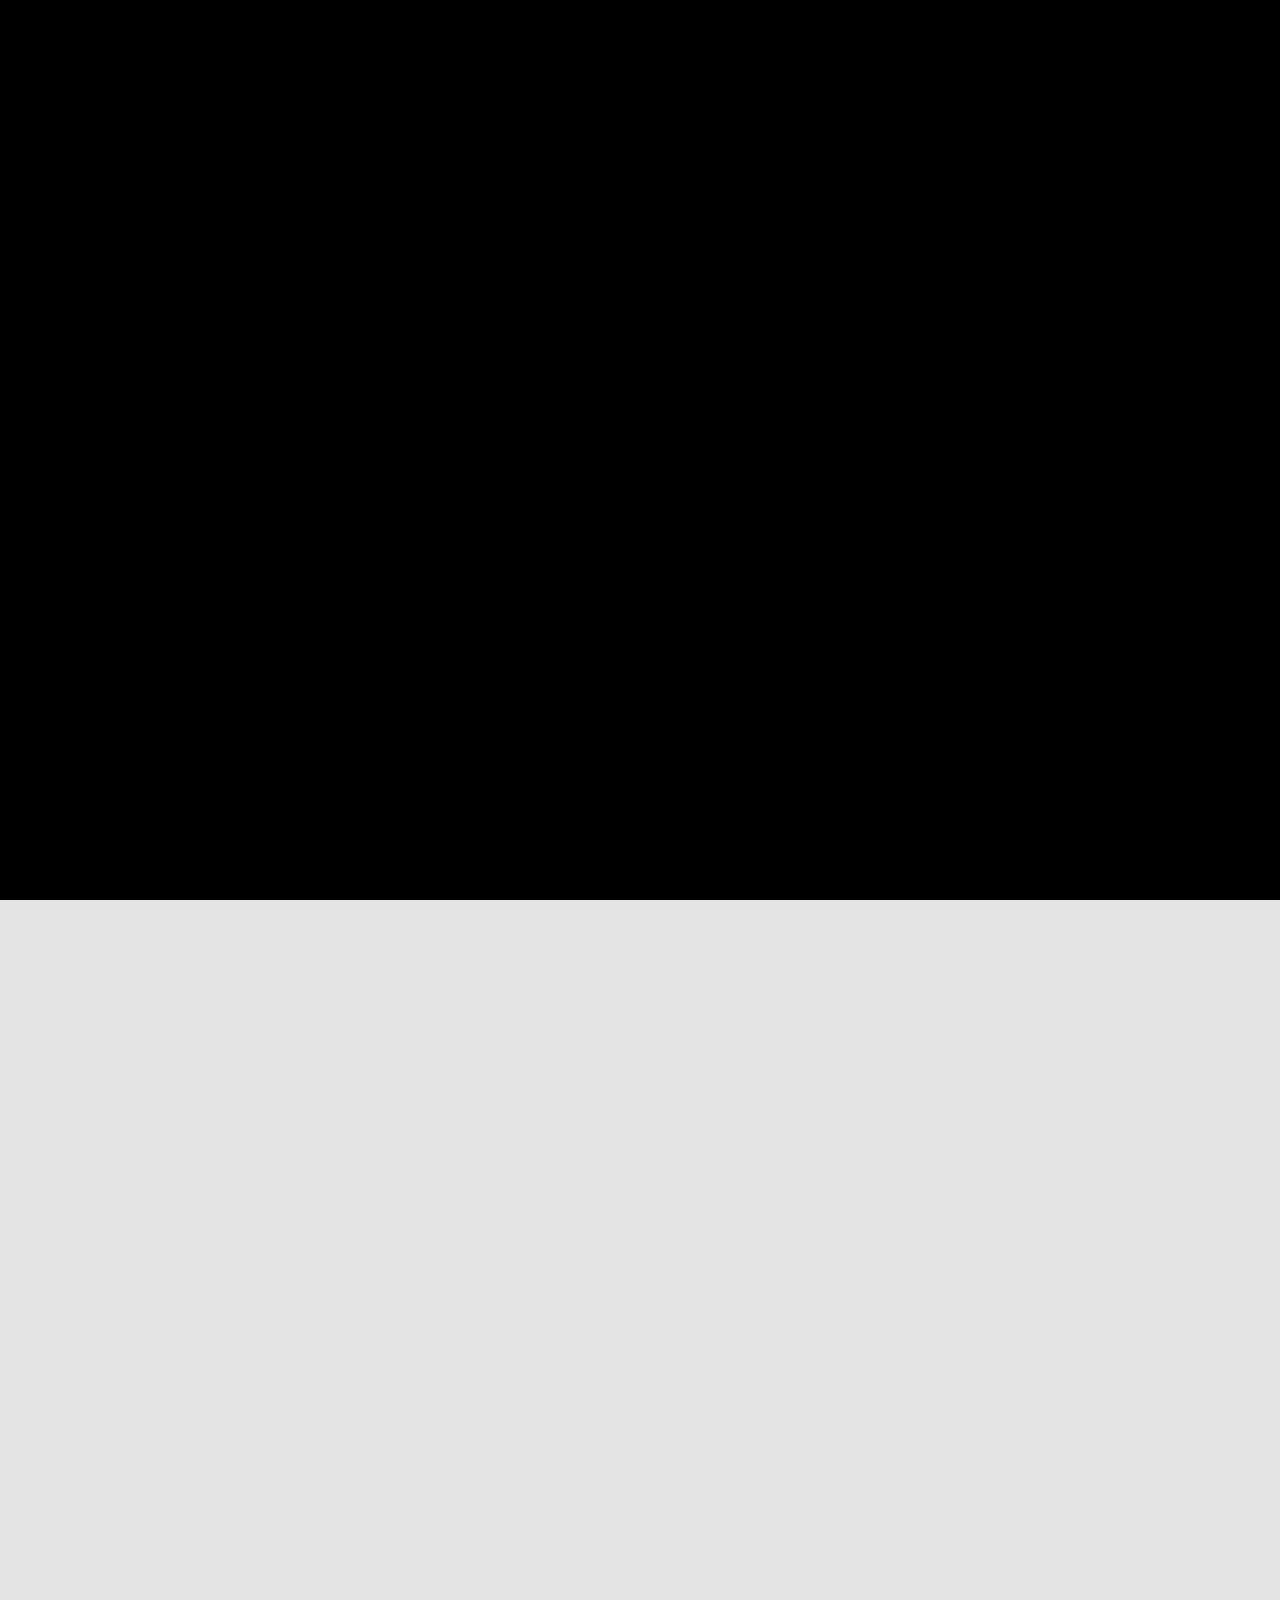
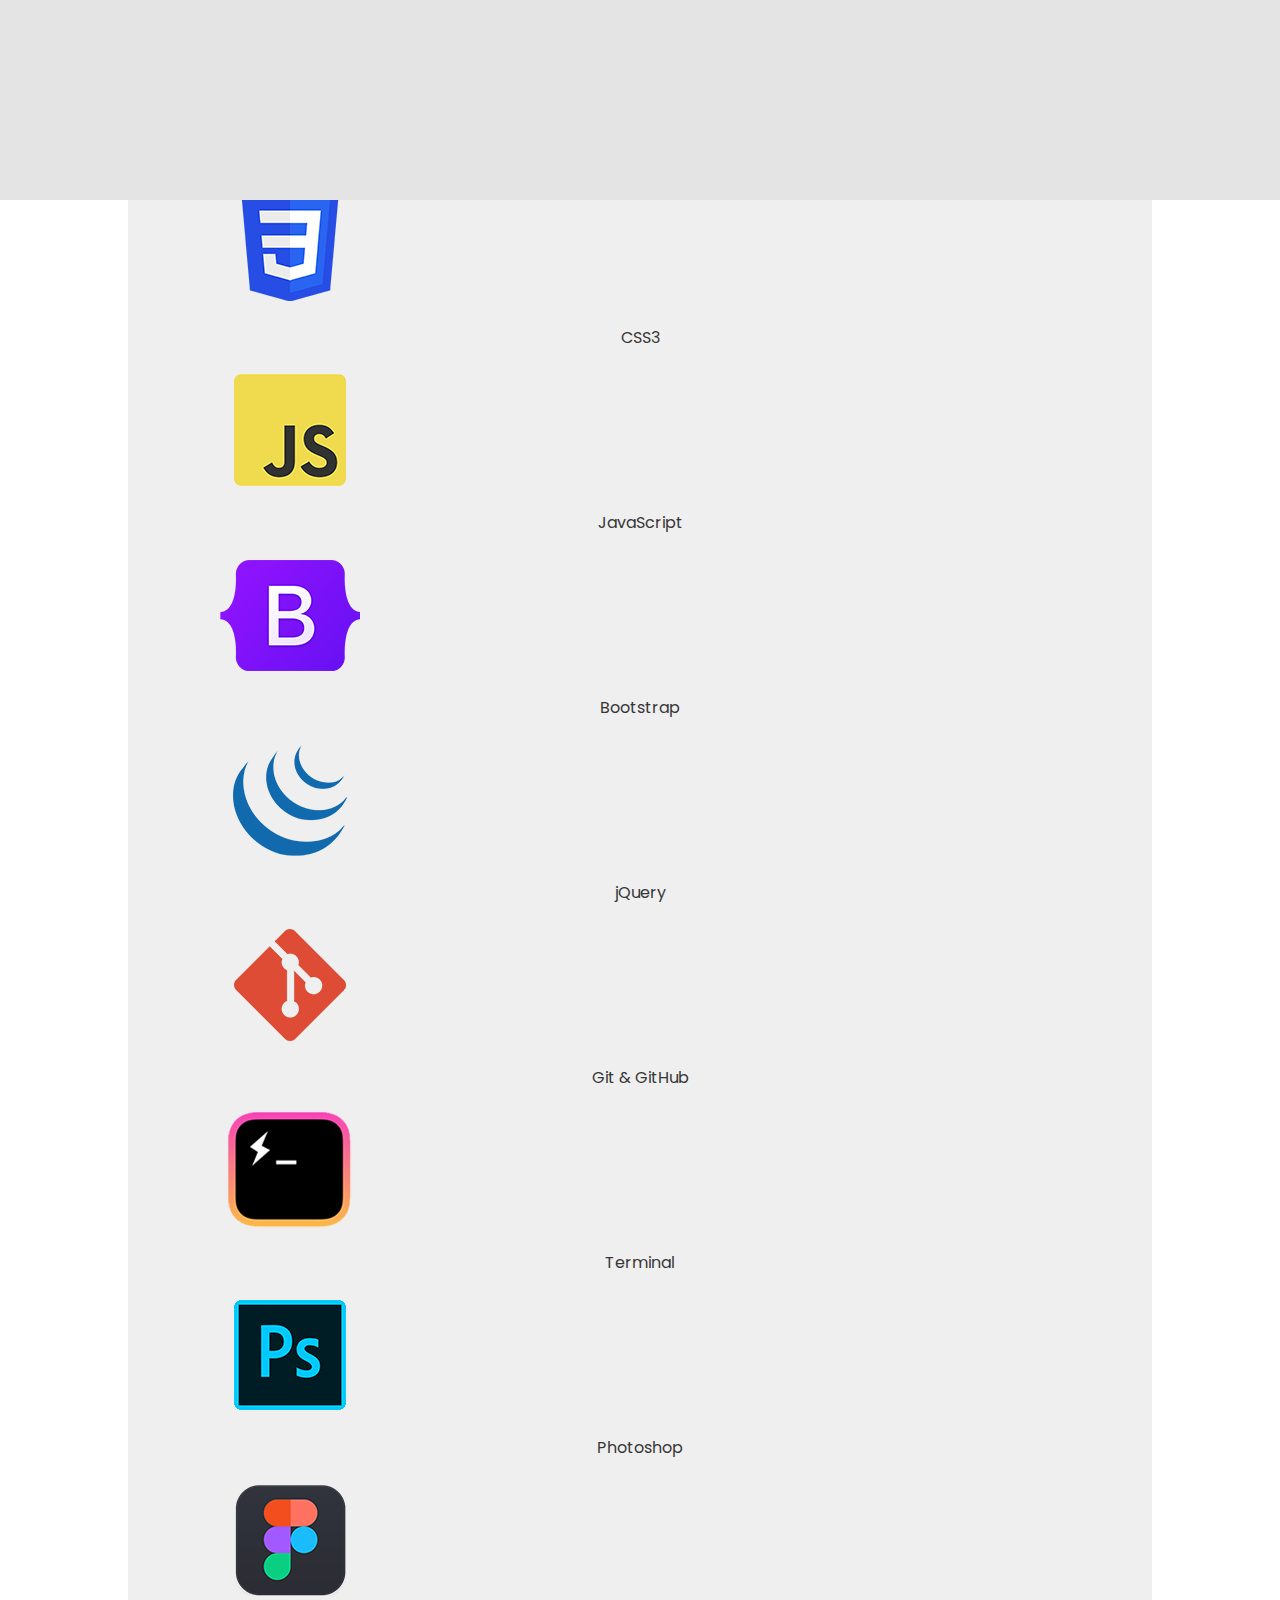
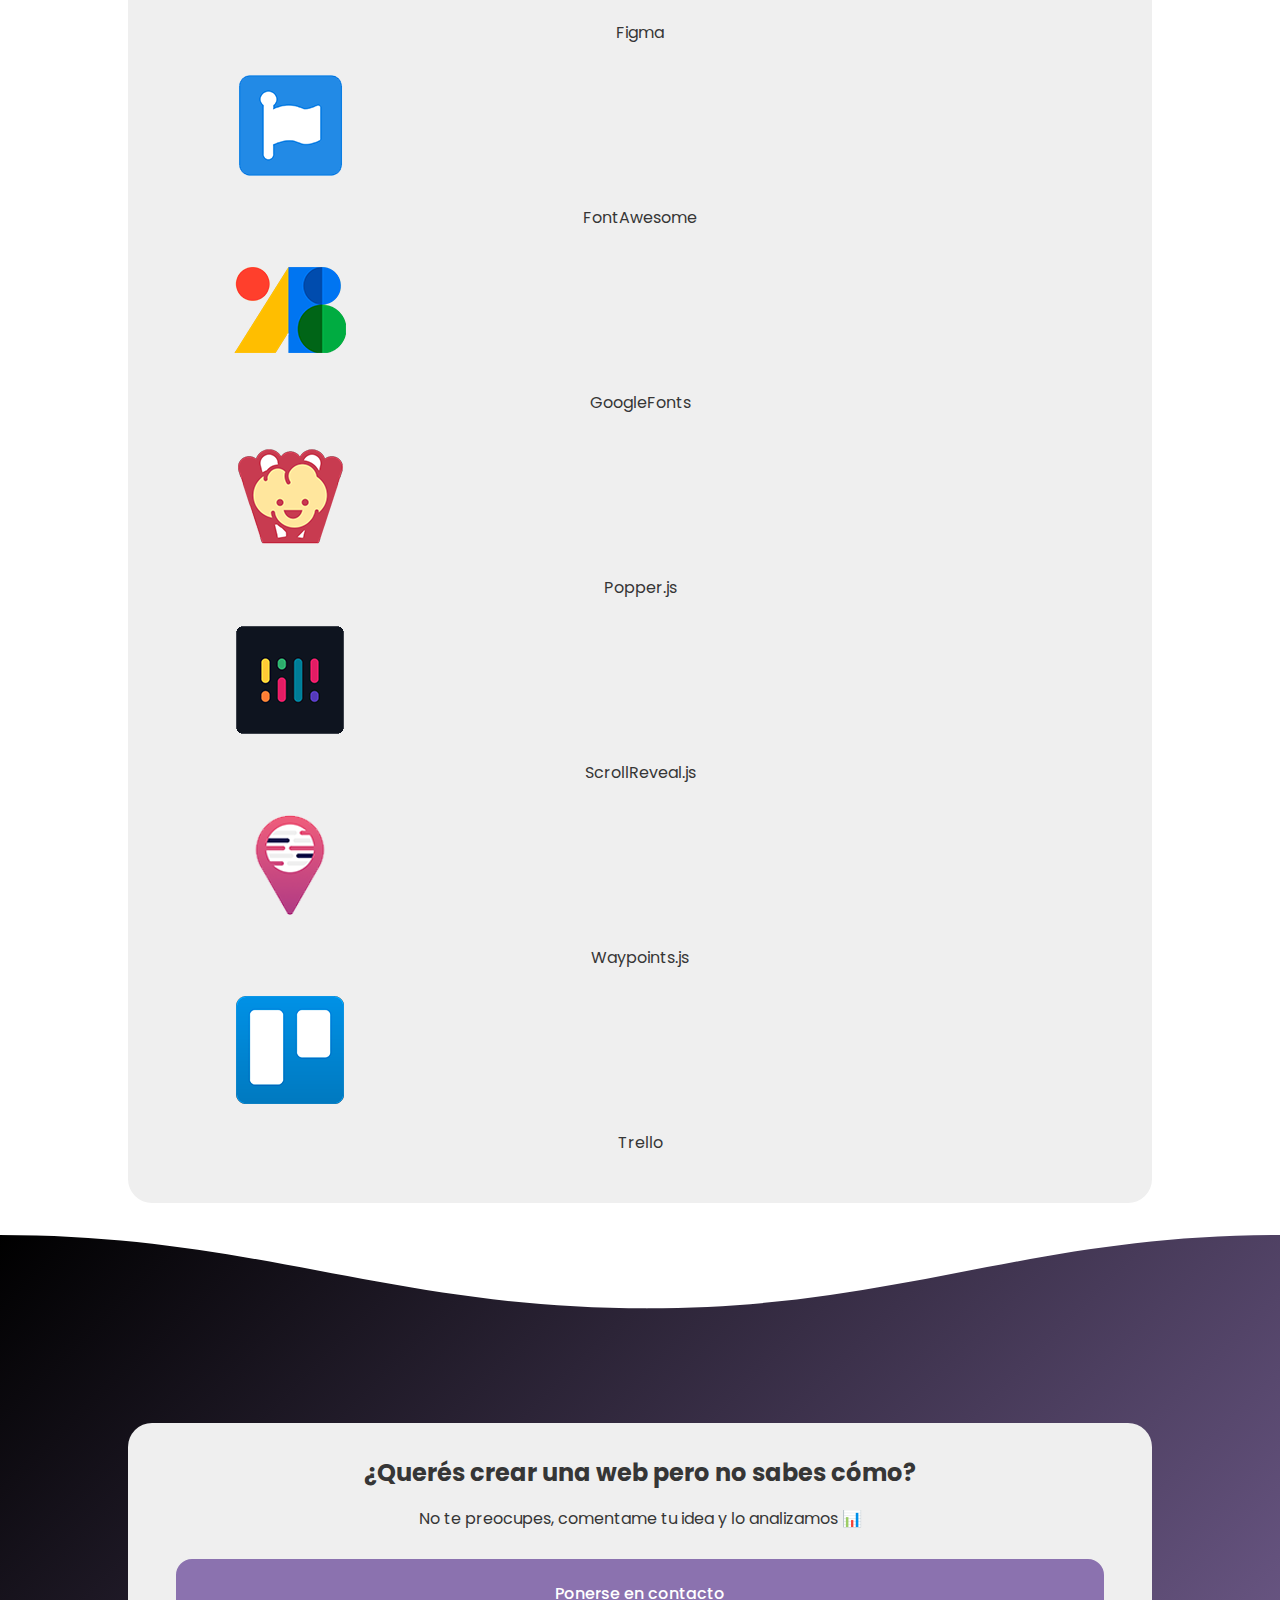
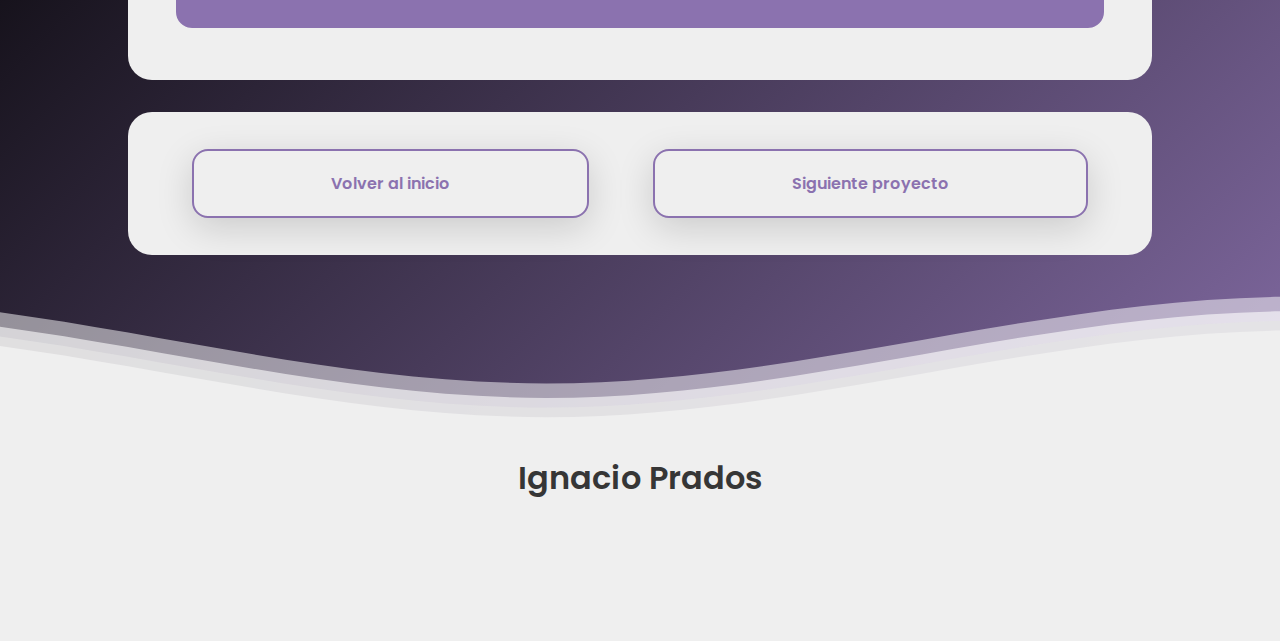
==== commit 0952389f: "Comment project banner images" ====
--- a/assets/pages/belo.html
+++ b/assets/pages/belo.html
@@ -115,7 +115,7 @@
             <!-- ===== WORK ===== -->
             <section class="work section1 send2" id="titulo">
             <div class="container1">
-                <img src="../img/banner6.JPG" alt="">
+                <!--<img src="../img/banner6.JPG" alt="">-->
             </div>
             <div style="height: 100px; overflow: hidden;" class="svgwave" ><svg viewBox="0 0 500 150" preserveAspectRatio="none" style="height: 100%; width: 100%;"><path d="M0.00,49.98 C149.99,150.00 349.20,-49.98 500.00,49.98 L500.00,150.00 L0.00,150.00 Z" style="stroke: none; fill: var(--nav-color);"></path></svg></div>
             <div class="wave send__container2 addpadding">
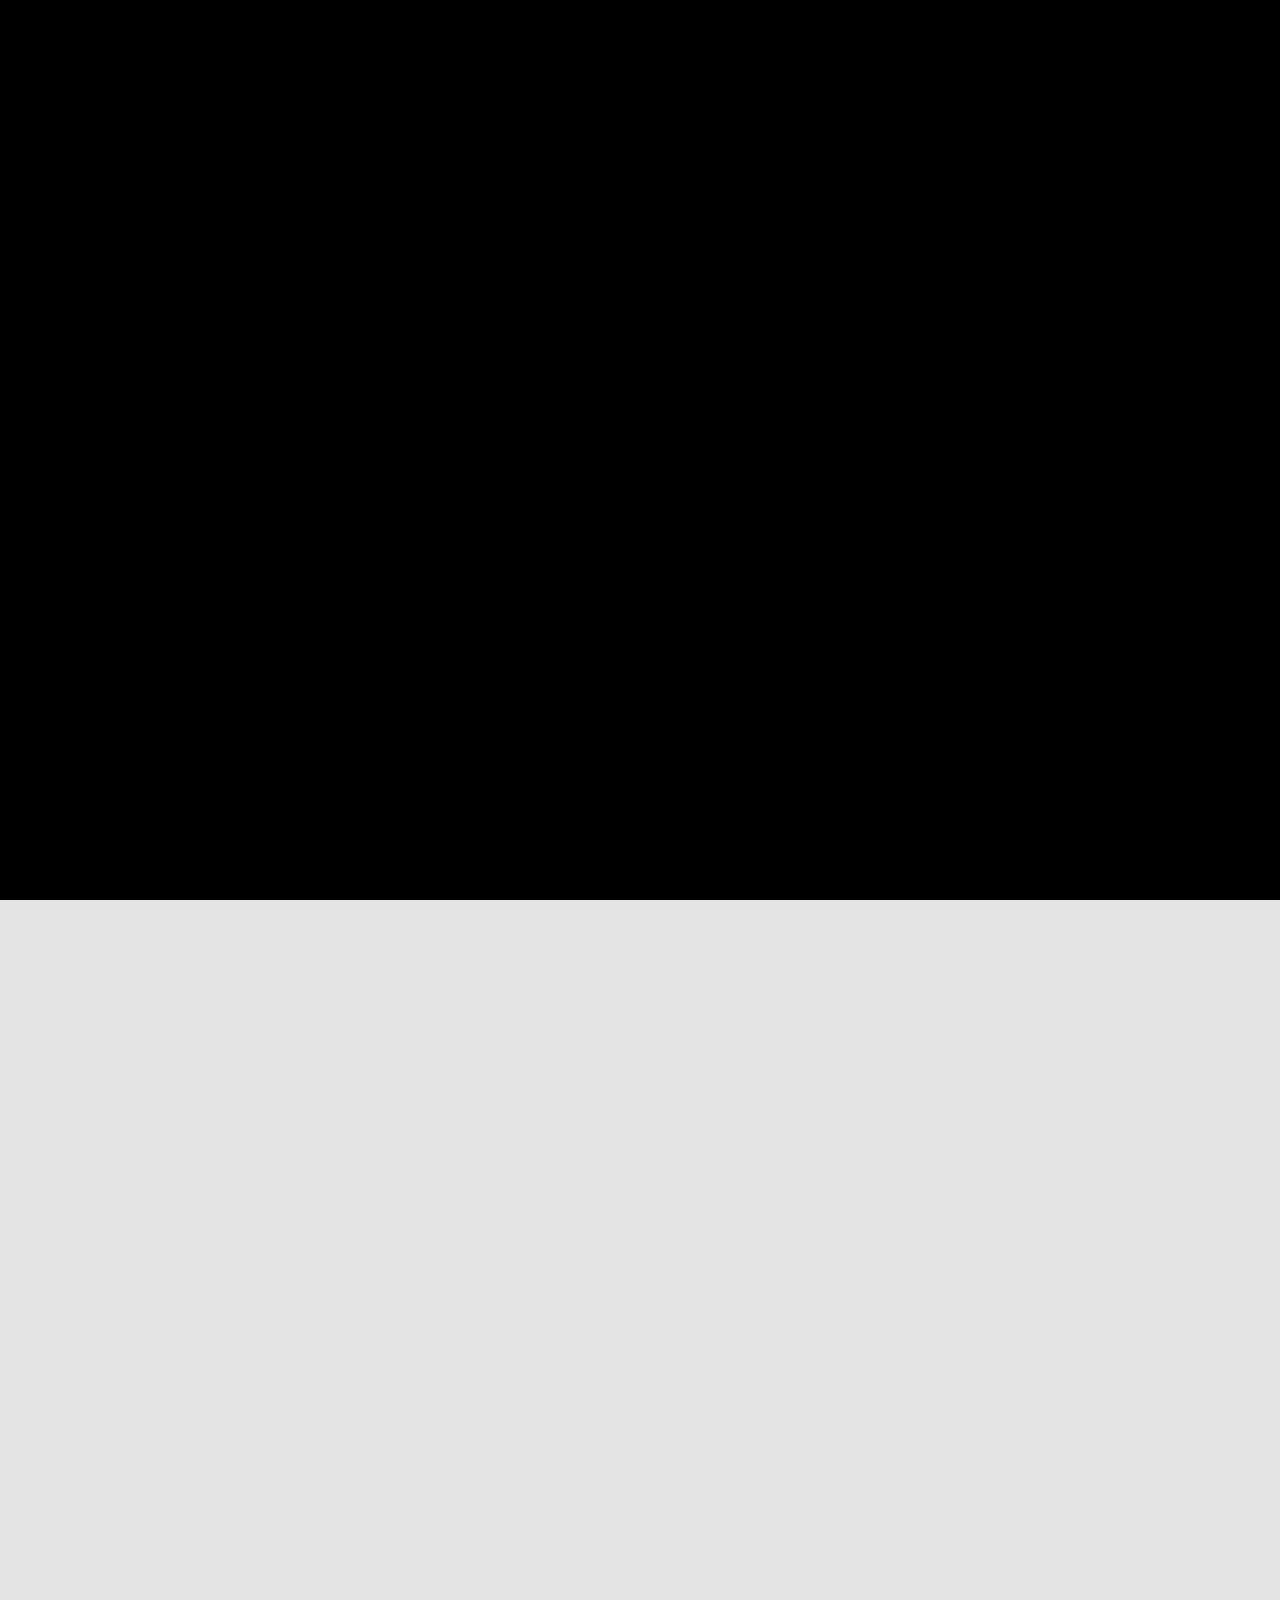
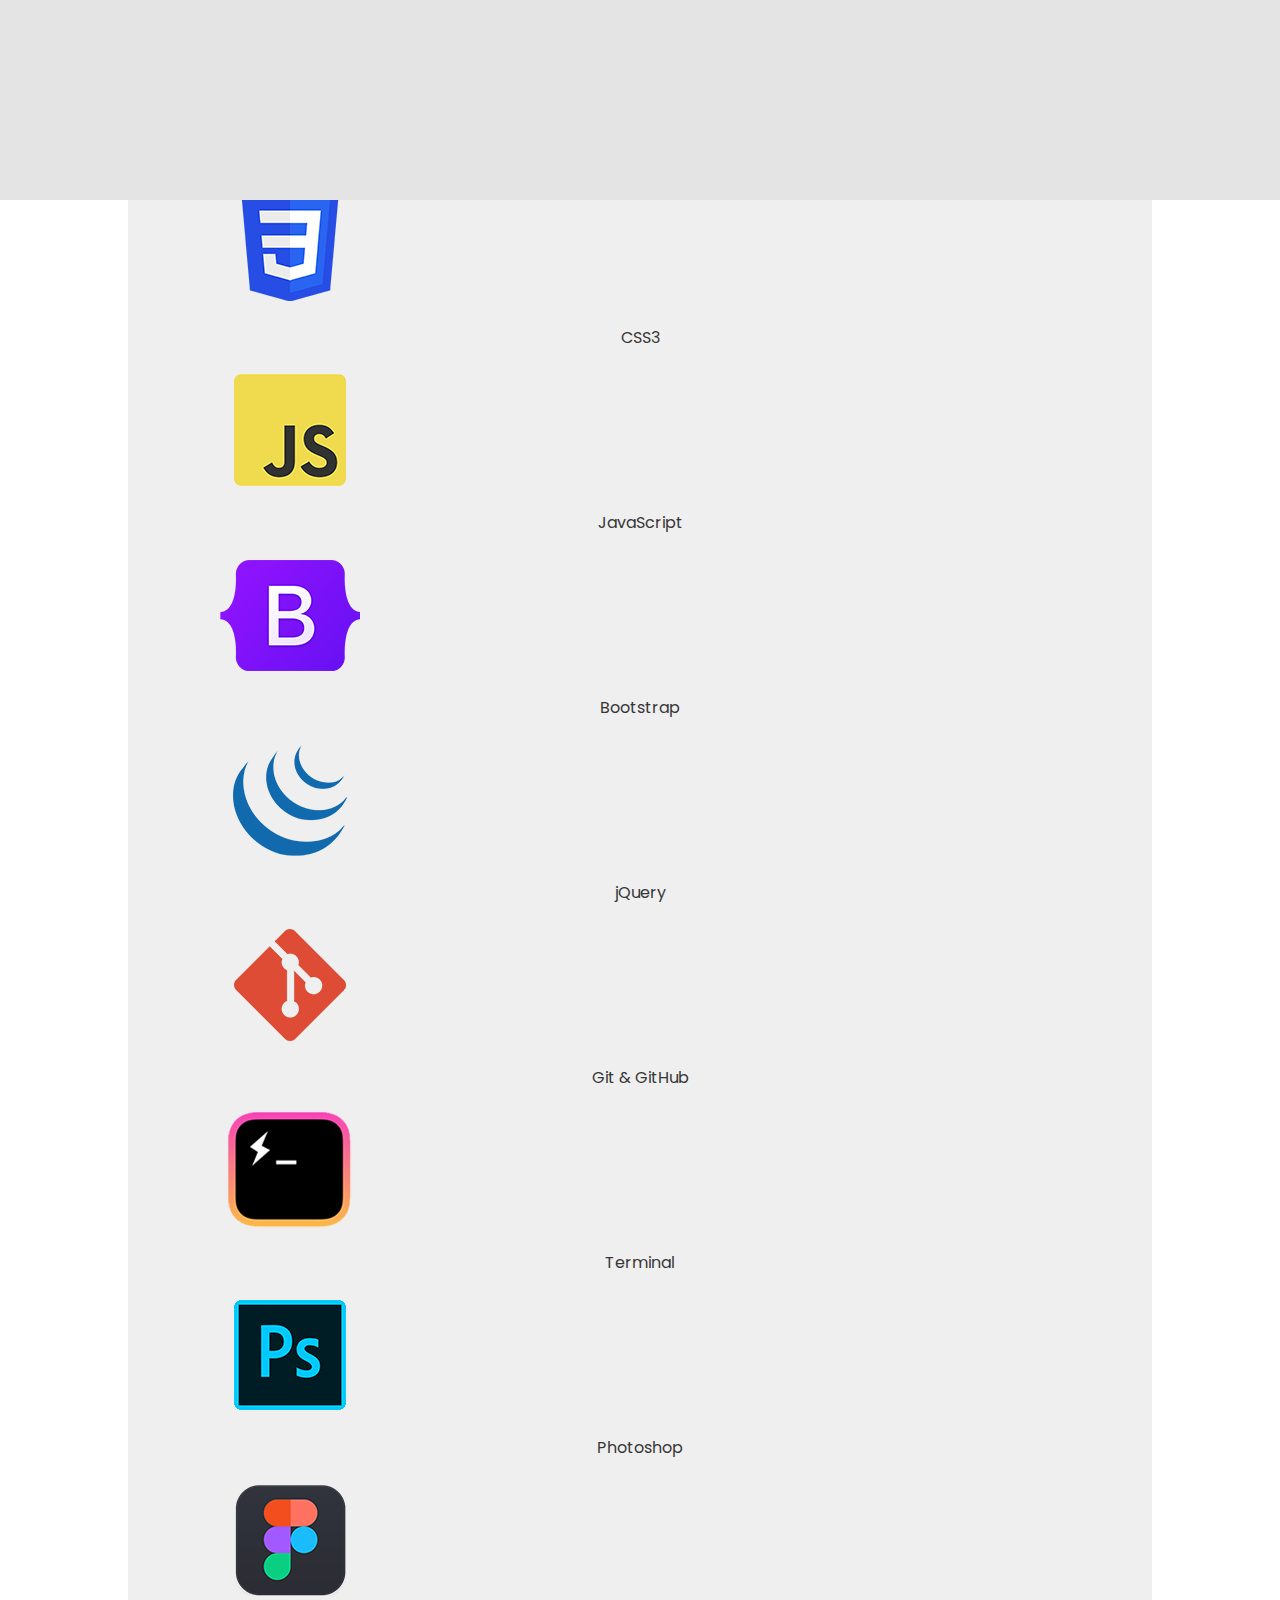
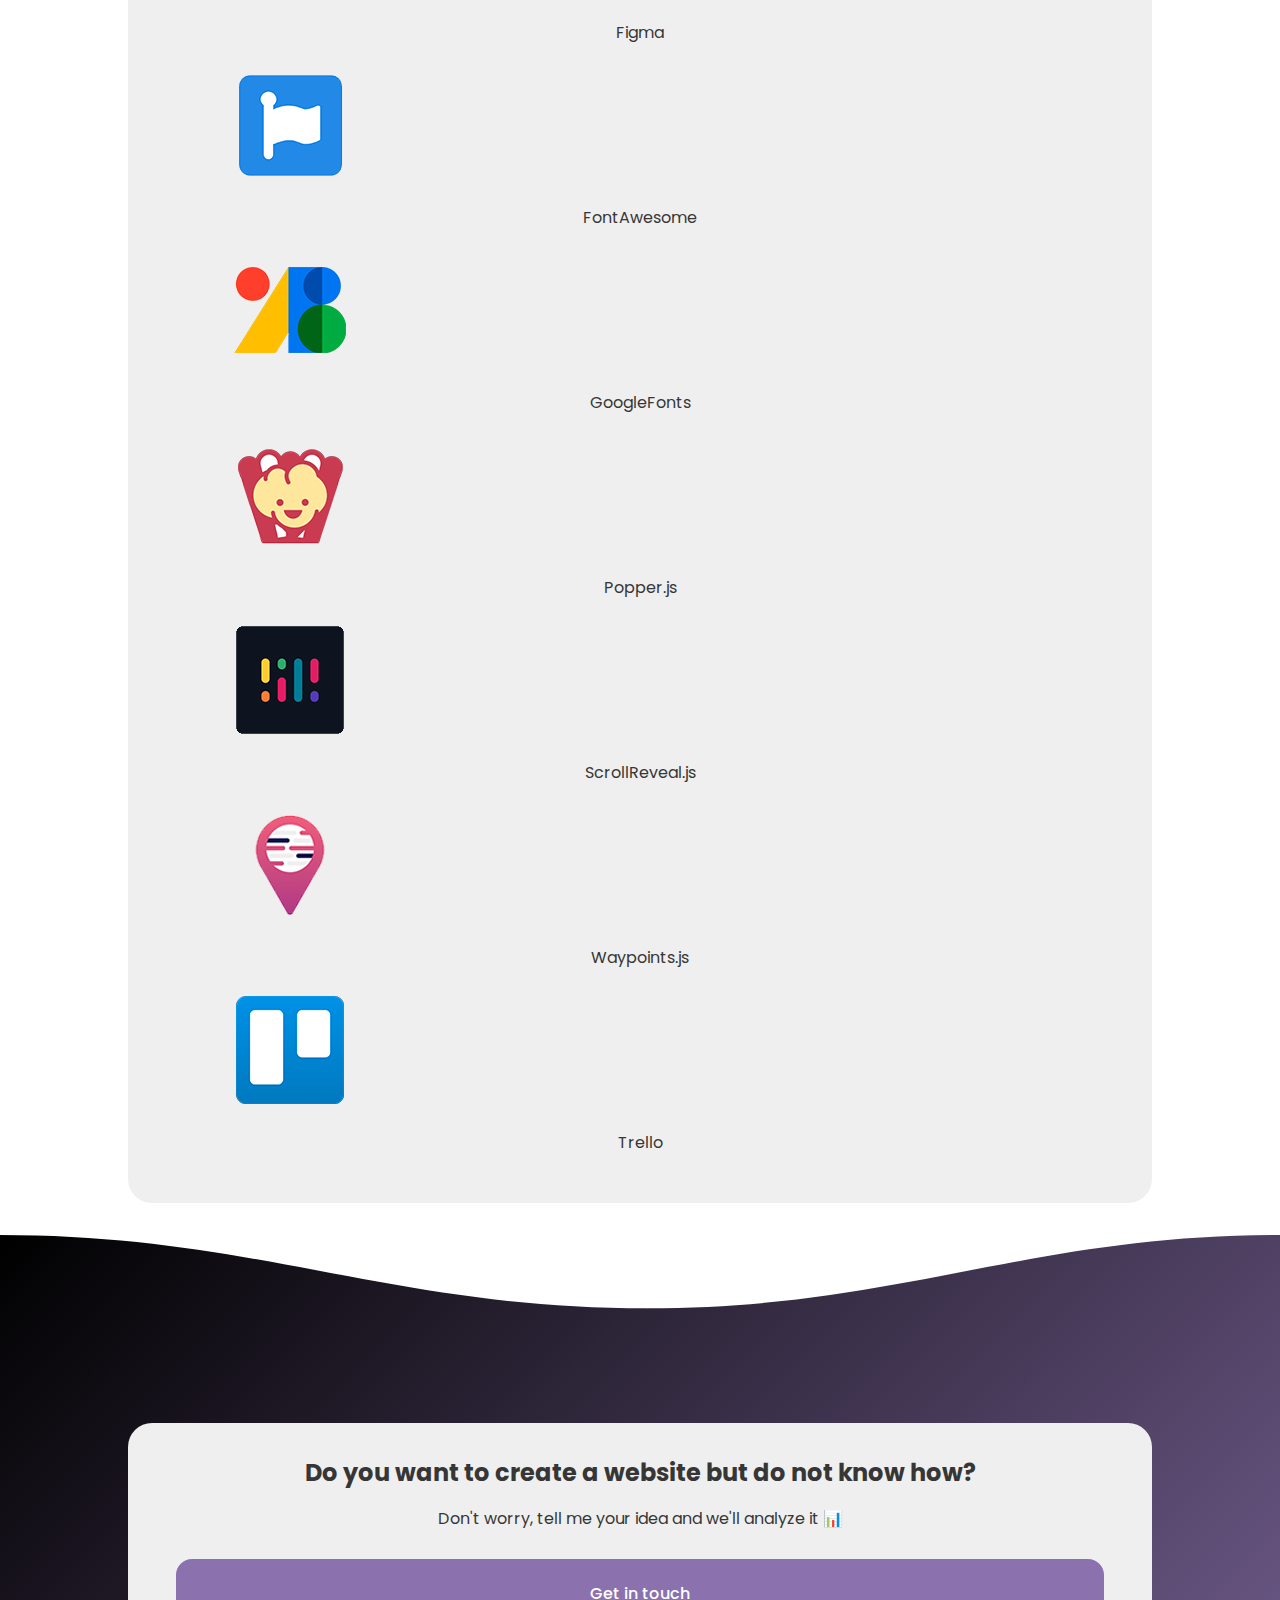
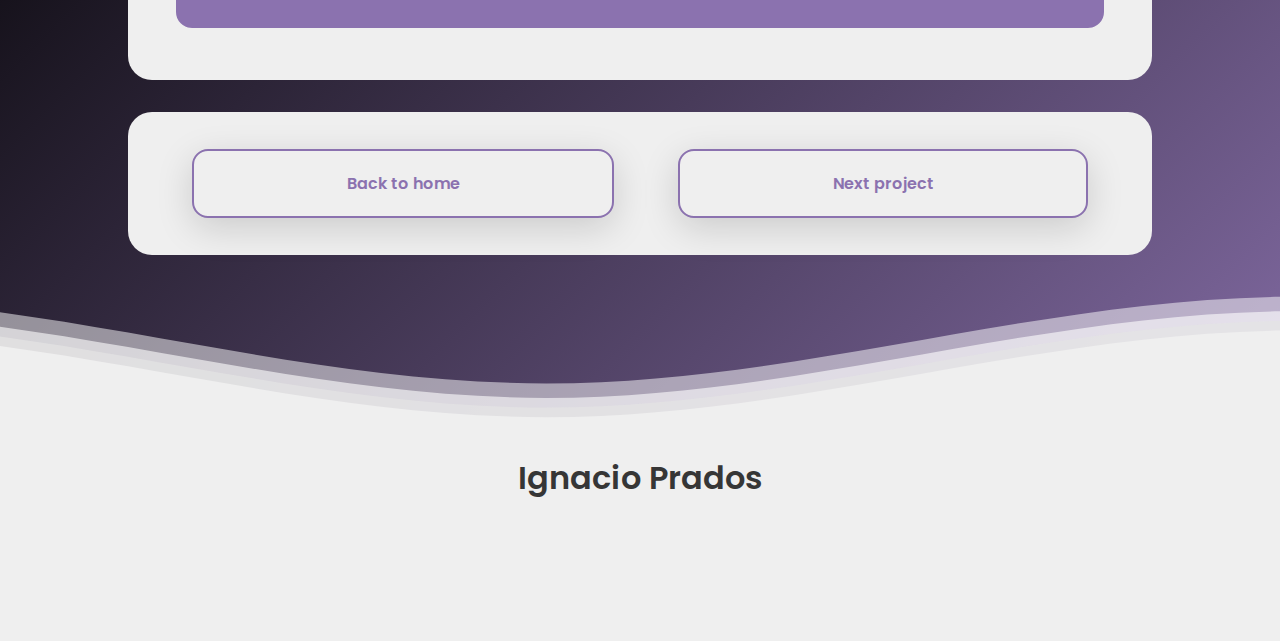
==== commit cb706243: "Translate belo App" ====
--- a/assets/pages/belo.html
+++ b/assets/pages/belo.html
@@ -13,12 +13,12 @@
         <!-- ===== META ===== -->
         <meta charset="UTF-8">
         <meta name="viewport" content="width=device-width, initial-scale=1.0, maximum-scale=1, minimum-scale=1">
-        <meta name="description" content="Portfolio de Ignacio Prados como Software Developer."/>
+        <meta name="description" content="Portfolio - Software Developer & Designer."/>
 
         <!-- ===== OG ===== -->
-        <meta property="og:title" content="Portfolio de Ignacio Prados" />
+        <meta property="og:title" content="Ignacio Prados" />
         <meta property="og:image" content="https://raw.githubusercontent.com/IgnacioPrados/web/gh-pages/assets/img/og.png" />
-        <meta property="og:description" content="Portfolio de Ignacio Prados como Software Developer." />
+        <meta property="og:description" content="Portfolio - Software Developer & Designer." />
 
         <!-- ===== CSS ===== -->
         <link rel="stylesheet" href="..//css/styles.css">
@@ -35,6 +35,24 @@
 
     </head>
     <body>
+
+        <!-- ===== INTRO ANIMATION ===== -->
+        <div class="intro">
+            <div class="intro-text">
+                <h1 class="hide">
+                    <span class="text"></span>
+                </h1>
+                <h1 class="hide">
+                    <span class="text"><img src="/assets/img/logo3d.png" style="transform: scale(.5);"></span>
+                </h1>
+                <h1 class="hide">
+                    <span class="text"></span>
+                </h1>
+            </div>
+        </div>
+        <div class="slider"></div>
+
+        <!-- ===== CURSOR ===== -->
         <div class="custom-cursor" id="js-cursor">
             <div class="cursor__small abs-center" id="js-cursor__small"></div>
             <div class="cursor__big abs-center" id="js-cursor__big"></div>
@@ -57,11 +75,11 @@
 
                     <ul class="nav__list">
                         <li class="nav__item"><a onclick="redirectback('index','')"  data-id="page" class="nav__link active curserhover"></a></li>
-                        <li class="nav__item"><a onclick="redirectback('index','#about')" data-id="page" class="nav__link curserhover">Sobre Mi</a></li>
-                        <li class="nav__item"><a onclick="redirectback('index','#experiencia')" data-id="page" class="nav__link curserhover">Experiencia</a></li>
-                        <li class="nav__item"><a onclick="redirectback('index','#work')" data-id="page" class="nav__link curserhover">Proyectos</a></li>
+                        <li class="nav__item"><a onclick="redirectback('index','#about')" data-id="page" class="nav__link curserhover">About Me</a></li>
+                        <li class="nav__item"><a onclick="redirectback('index','#experiencia')" data-id="page" class="nav__link curserhover">Experience</a></li>
+                        <li class="nav__item"><a onclick="redirectback('index','#work')" data-id="page" class="nav__link curserhover">Projects</a></li>
                         <li class="nav__item"><a onclick="redirectback('index','#skills')" data-id="page" class="nav__link curserhover">Skills</a></li>
-                        <li class="nav__item"><a onclick="redirectback('index','#contacto')" data-id="page" class="nav__link curserhover">Contacto</a></li>
+                        <li class="nav__item"><a onclick="redirectback('index','#contacto')" data-id="page" class="nav__link curserhover">Contact</a></li>
 
                         <li class="nav__item"><i class='bx bxs-moon change-theme curserhover' id="theme-button"></i></li>
                     </ul>
@@ -127,13 +145,13 @@
                     
                         <div class="wave send__container2 nopadding">
                             <div class="send__content">
-                                <p class="send__description">Esta Responsive landing page fue desarrollada para <b><a href="https://www.instagram.com/belo.app/" target="_blank" style="color: var(--card2-color);" class="curserhover" >@belo.app</a></b>, una empresa de servicios 
-                                    financieros que ofrece una plataforma de compra y venta de criptomonedas con pesos argentinos. Realicé un <b>rediseño</b> de su web orginal, para llegar a un resultado más profesional.
+                                <p class="send__description">This Responsive landing page was developed for <b><a href="https://www.instagram.com/belo.app/" target="_blank" style="color: var(--card2-color);" class="curserhover" >@belo.app</a></b>, a service company
+                                    that offers a platform for buying and selling cryptocurrencies with Argentine pesos. I made a <b>redesign</b> of their original website, to achieve a more professional result.
                                 </p>
     
                                 <!-- ===== VIEW SITE ===== -->
-                                <a href="https://belo.vercel.app" target="_blank" class="buttoncv curserhover2 projectlink" ><i class="fas fa-external-link-square-alt"></i> | Proyecto</a>
-                                <a href="https://github.com/IgnacioPrados/belo" target="_blank" class="buttoncv curserhover2" ><i class='fab fa-github' ></i> | Código Fuente</a>
+                                <a href="https://belo.vercel.app" target="_blank" class="buttoncv curserhover2 projectlink" ><i class="fas fa-external-link-square-alt"></i> | Project</a>
+                                <a href="https://github.com/IgnacioPrados/belo" target="_blank" class="buttoncv curserhover2" ><i class='fab fa-github' ></i> | Source Code</a>
                                     
                             </div>
                             
@@ -160,13 +178,13 @@
                     <div class="wave send__container2 nopadding">
                         <div class="send__content addpadding send3">
                         <span class="circle2"><i class="fas fa-question-circle fa-4x"></i></span>
-                        <h2 class="section-title-center send__title">Detalles</h2>
-                        <p class="send__description lessfont">Desarrollé este proyecto en septiembre y ocutubre del año 2021. Principalmente tomé <b>ideas</b> y contenido de su web original, para centrar la <b>información</b> de la empresa en y así lograr una <b>experiencia</b> de usuario más agradable.
+                        <h2 class="section-title-center send__title">Details</h2>
+                        <p class="send__description lessfont">I developed this project in September and October 2021. I mainly took <b>ideas</b> and content from its original website, to focus the company's <b>information</b> on and thus achieve a more pleasant <b>user experience</b>.
                             <br><br>
-                            Mi objetivo era lograr crear una landing page <b>esteticamente atractiva</b>, y confiable para el usuario, para generar un aumento de participantes en la comunidad que utilicen la plataforma. Utilicé distintas <b>librerias</b> de JavaScript para crear algunas partes de la <b>web</b>,
-                            lo que me permitió seguir aprendiendo y creando nuevas funcionalidades.
+                            My goal was to create an <b>aesthetically attractive</b> landing page, and trustworthy for the user, to generate an increase in community participants who use the platform. I used different JavaScript <b>libraries</b> to create some parts of the <b>website</b>,
+                            which allowed me to continue learning and creating new features.
                         </p>
-                        <h2 class="section-title-center send__title">Tecnologías</h2>
+                        <h2 class="section-title-center send__title">Technologies</h2>
 
                          <!-- ===== TECH SLIDER ===== -->
                         <div class="sliderlogo2">
@@ -201,14 +219,14 @@
                 <div id="contacto"><br></div>
                 <div class="send__container1">
                     <div class="send__content1 bd-grid">
-                        <h2 class="section-title-center send__title1">¿Querés crear una web pero no sabes cómo?</h2>
-                        <p class="send__description1 noborder centertxt">No te preocupes, comentame tu idea y lo analizamos 📊
+                        <h2 class="section-title-center send__title1">Do you want to create a website but do not know how?</h2>
+                        <p class="send__description1 noborder centertxt">Don't worry, tell me your idea and we'll analyze it 📊
                         </p>
 
                          <!-- TARJETAS DE CONTACTO -->
                         <div class="tarjcont">
                             <a onclick="redirectback('index','#contacto')" data-id="page" class="tarjeta curserhover2 centertxt">
-                                <p class="tar mail wei">Ponerse en contacto</p>
+                                <p class="tar mail wei">Get in touch</p>
                             </a>
                         </div> 
 
@@ -227,12 +245,12 @@
                          <!-- TARJETAS DE CONTACTO -->
                         <div class="tarjcont2">
                             <a onclick="redirectback('index','#work')" data-id="page" class="tarjeta2 curserhover2 centertxt nomargin">
-                                <p class="tar mail">Volver al inicio</p>
+                                <p class="tar mail">Back to home</p>
                             </a>
                         </div> 
                         <div class="tarjcont2">
                             <a onclick="redirect('listadetareas')" data-id="page" class="tarjeta2 curserhover2 centertxt nomargin">
-                                <p class="tar mail">Siguiente proyecto</p>
+                                <p class="tar mail">Next project</p>
                             </a>
                         </div> 
 
@@ -270,6 +288,7 @@
                     <a href="https://www.linkedin.com/in/ignacioprados/" target="_blank" class="footer__icon curserhover"><i class='fab fa-linkedin-in'></i></a>
                     <a href="https://www.instagram.com/ignaciodev" target="_blank" class="footer__icon curserhover"><i class='fab fa-instagram' style="font-weight:600;" ></i></a>
                     <a href="https://github.com/IgnacioPrados" target="_blank" class="footer__icon curserhover"><i class='fab fa-github' ></i></a>
+                    <a href="https://www.behance.net/ignacioprados" target="_blank" class="footer__icon curserhover"><i class='fab fa-behance' ></i></a>
                     <!--<a href="mailto:ignacioprados.ip@gmail.com" target="_blank" class="footer__icon curserhover"><i class='far fa-envelope' ></i></a>-->
                 </div>
 
@@ -277,22 +296,6 @@
                 <p class="footer__copy" id="copy"></p>
             </div>
             </footer>
-
-            <!-- ===== INTRO ANIMATION ===== -->
-            <div class="intro">
-                <div class="intro-text">
-                    <h1 class="hide">
-                        <span class="text"></span>
-                    </h1>
-                    <h1 class="hide">
-                        <span class="text"><img src="/assets/img/logo3d.png" style="transform: scale(.5);"></span>
-                    </h1>
-                    <h1 class="hide">
-                        <span class="text"></span>
-                    </h1>
-                </div>
-            </div>
-            <div class="slider"></div>
 
 
             <!-- ===== GSAP JS LIBRARY ===== -->
--- a/assets/css/styles.css
+++ b/assets/css/styles.css
@@ -24,6 +24,7 @@
   --five-color: #000;
   --body-color: rgb(228, 228, 228);
   --nav-color: #efefef;
+  --blur-color: rgba(239, 239, 239, 0.90);
   --card-color:#FFF;
   --card2-color:#363636;
   --wave-color: #ffffff;
@@ -45,6 +46,7 @@
   --five-color: rgb(255, 255, 255);
   --body-color: rgb(37, 37, 37);
   --nav-color: rgb(48, 48, 48);
+  --blur-color: rgba(48, 48, 48, 0.90);
   --card-color:#363636;
   --card2-color:#FFF;
   --wave-color: rgb(58, 58, 58);
@@ -58,6 +60,58 @@
   transition-timing-function: ease-in-out;
 
 
+}
+
+
+/* ===== INTRO =====*/
+.intro {
+  background: black;
+  position: fixed;
+  z-index: var(--z-fixed) !important;
+  top: 0;
+  left: 0;
+  width: 100%;
+  height: 100%;
+  display: flex;
+  justify-content: center;
+  align-items: center;
+}
+
+.slider {
+  background: var(--body-color);
+  position: fixed;
+  z-index: var(--z-fixed);
+  top: 0;
+  left: 0;
+  width: 100%;
+  height: 100%;
+  transform: translateY(100%);
+}
+
+.intro-text {
+  color: rgb(233, 233, 233);
+  font-family: "Heebo", sans-serif;
+  font-size: 9rem;
+  z-index: var(--z-fixed);
+}
+
+.hide {
+  background: black;
+  overflow: hidden;
+  padding-left: 2%;
+  padding-right: 2%;
+  box-sizing: border-box;
+  z-index: var(--z-fixed);
+  font-size: 9rem;
+}
+
+.hide span {
+  opacity: 0;
+  display: inline-block;
+  padding-left: 2%;
+  padding-right: 2%;
+  box-sizing: border-box;
+  z-index: var(--z-fixed);
 }
 
 
@@ -305,8 +359,10 @@
   position: fixed;
   top: 0;
   left: 0;
-  z-index: var(--z-fixed);
-  background-color: var(--nav-color);
+  z-index: 99;
+  background-color: var(--blur-color);
+  -webkit-backdrop-filter: blur(8px);
+  backdrop-filter: blur(8px);
   box-shadow: 0 1px 4px rgba(0, 0, 0, 0.205);
   /* Transition On scroll*/
   -webkit-transition: -webkit-transform 0.5s cubic-bezier(0.86, 0, 0.07, 1);
@@ -345,6 +401,23 @@
     color: var(--second-color);
     transition-duration: 0.2s;
     transition-timing-function: ease-in-out;
+  }
+
+  .l-header{
+    width: 100%;
+    position: fixed;
+    top: 0;
+    left: 0;
+    z-index: 99;
+    background-color: var(--nav-color);
+    -webkit-backdrop-filter: none;
+    backdrop-filter: none;
+    box-shadow: 0 1px 4px rgba(0, 0, 0, 0.205);
+    /* Transition On scroll*/
+    -webkit-transition: -webkit-transform 0.5s cubic-bezier(0.86, 0, 0.07, 1);
+    -moz-transition: -moz-transform 0.5s cubic-bezier(0.86, 0, 0.07, 1);
+    transition: transform 0.5s cubic-bezier(0.86, 0, 0.07, 1);
+
   }
 
   .home__img{
@@ -1401,58 +1474,6 @@
 }
 
 
-/* ===== INTRO =====*/
-.intro {
-  background: black;
-  position: fixed;
-  z-index: var(--z-fixed);
-  top: 0;
-  left: 0;
-  width: 100%;
-  height: 100%;
-  display: flex;
-  justify-content: center;
-  align-items: center;
-}
-
-.slider {
-  background: var(--body-color);
-  position: fixed;
-  z-index: var(--z-fixed);
-  top: 0;
-  left: 0;
-  width: 100%;
-  height: 100%;
-  transform: translateY(100%);
-}
-
-.intro-text {
-  color: rgb(233, 233, 233);
-  font-family: "Heebo", sans-serif;
-  font-size: 9rem;
-  z-index: var(--z-fixed);
-}
-
-.hide {
-  background: black;
-  overflow: hidden;
-  padding-left: 2%;
-  padding-right: 2%;
-  box-sizing: border-box;
-  z-index: var(--z-fixed);
-  font-size: 9rem;
-}
-
-.hide span {
-  opacity: 0;
-  display: inline-block;
-  padding-left: 2%;
-  padding-right: 2%;
-  box-sizing: border-box;
-  z-index: var(--z-fixed);
-}
-
-
 /* ===== CUSTOM SCROLL BAR =====*/
 body::-webkit-scrollbar{
   width: 10px;
